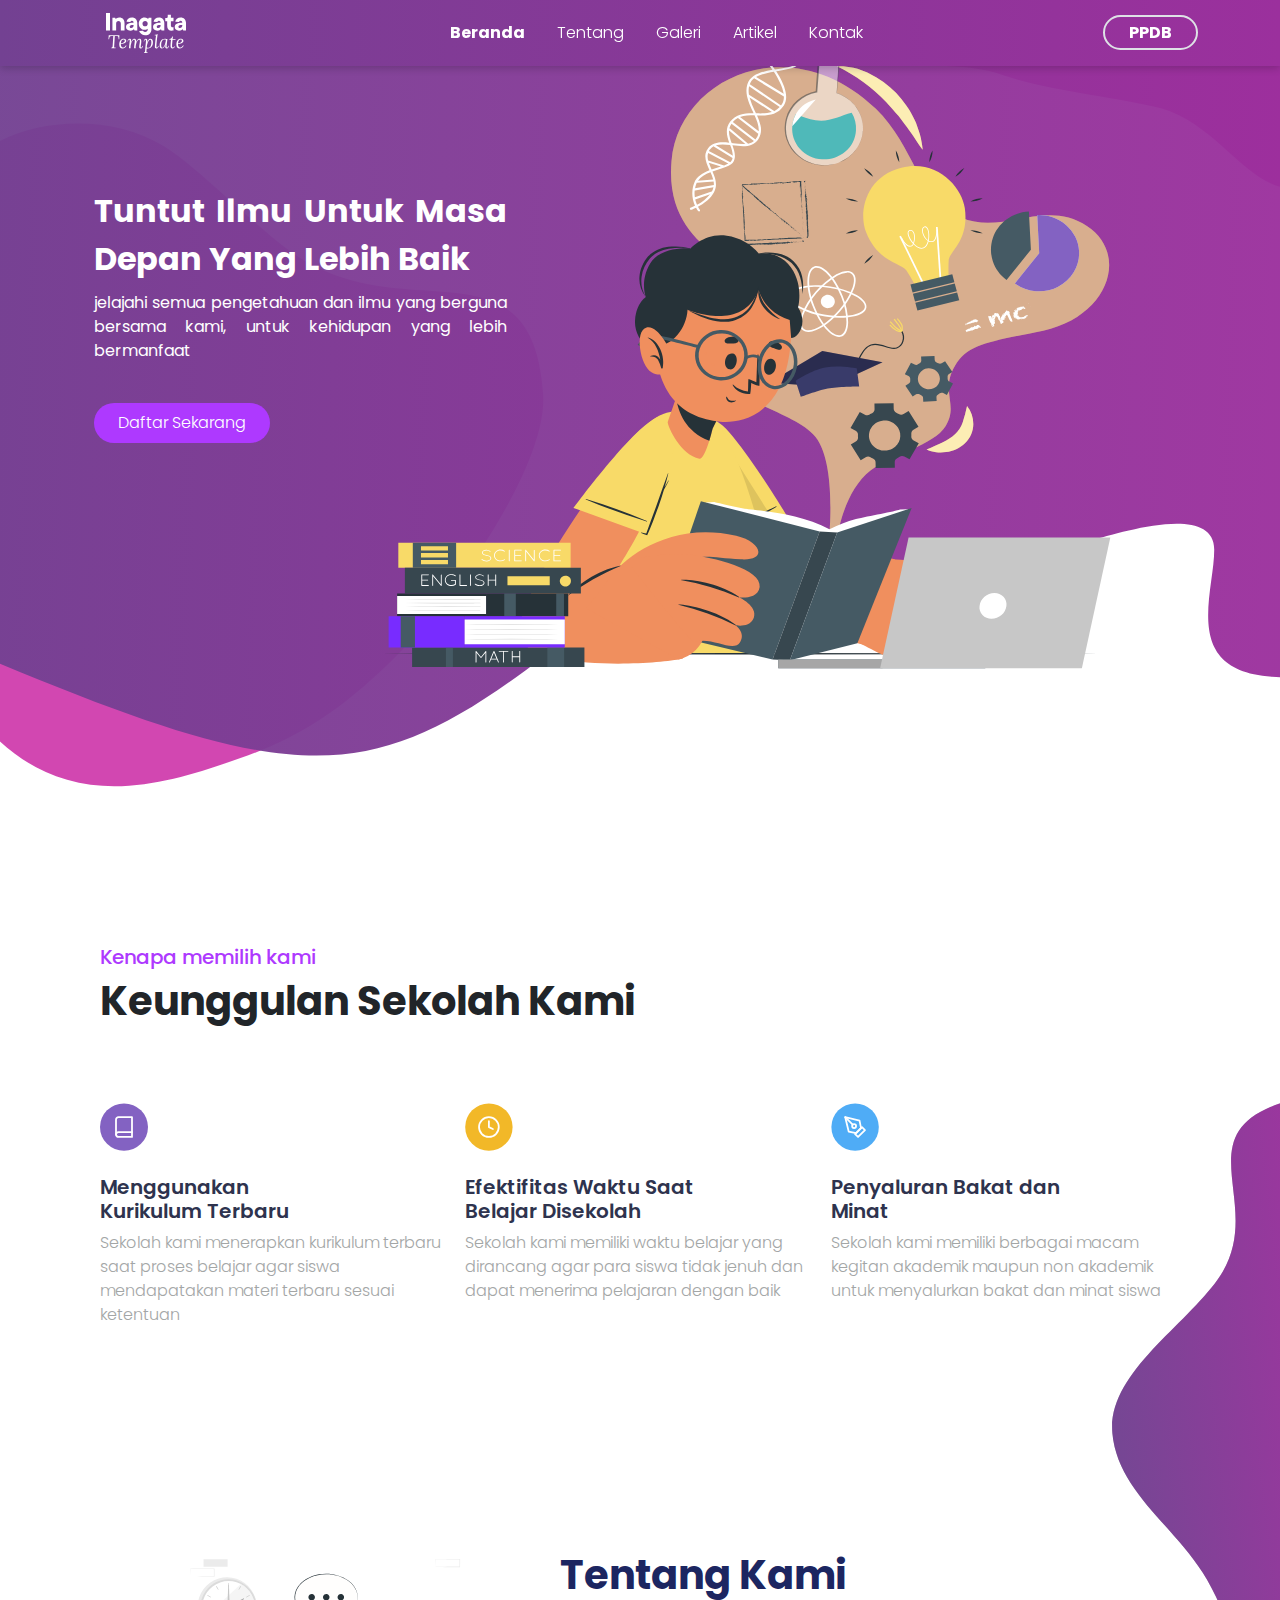
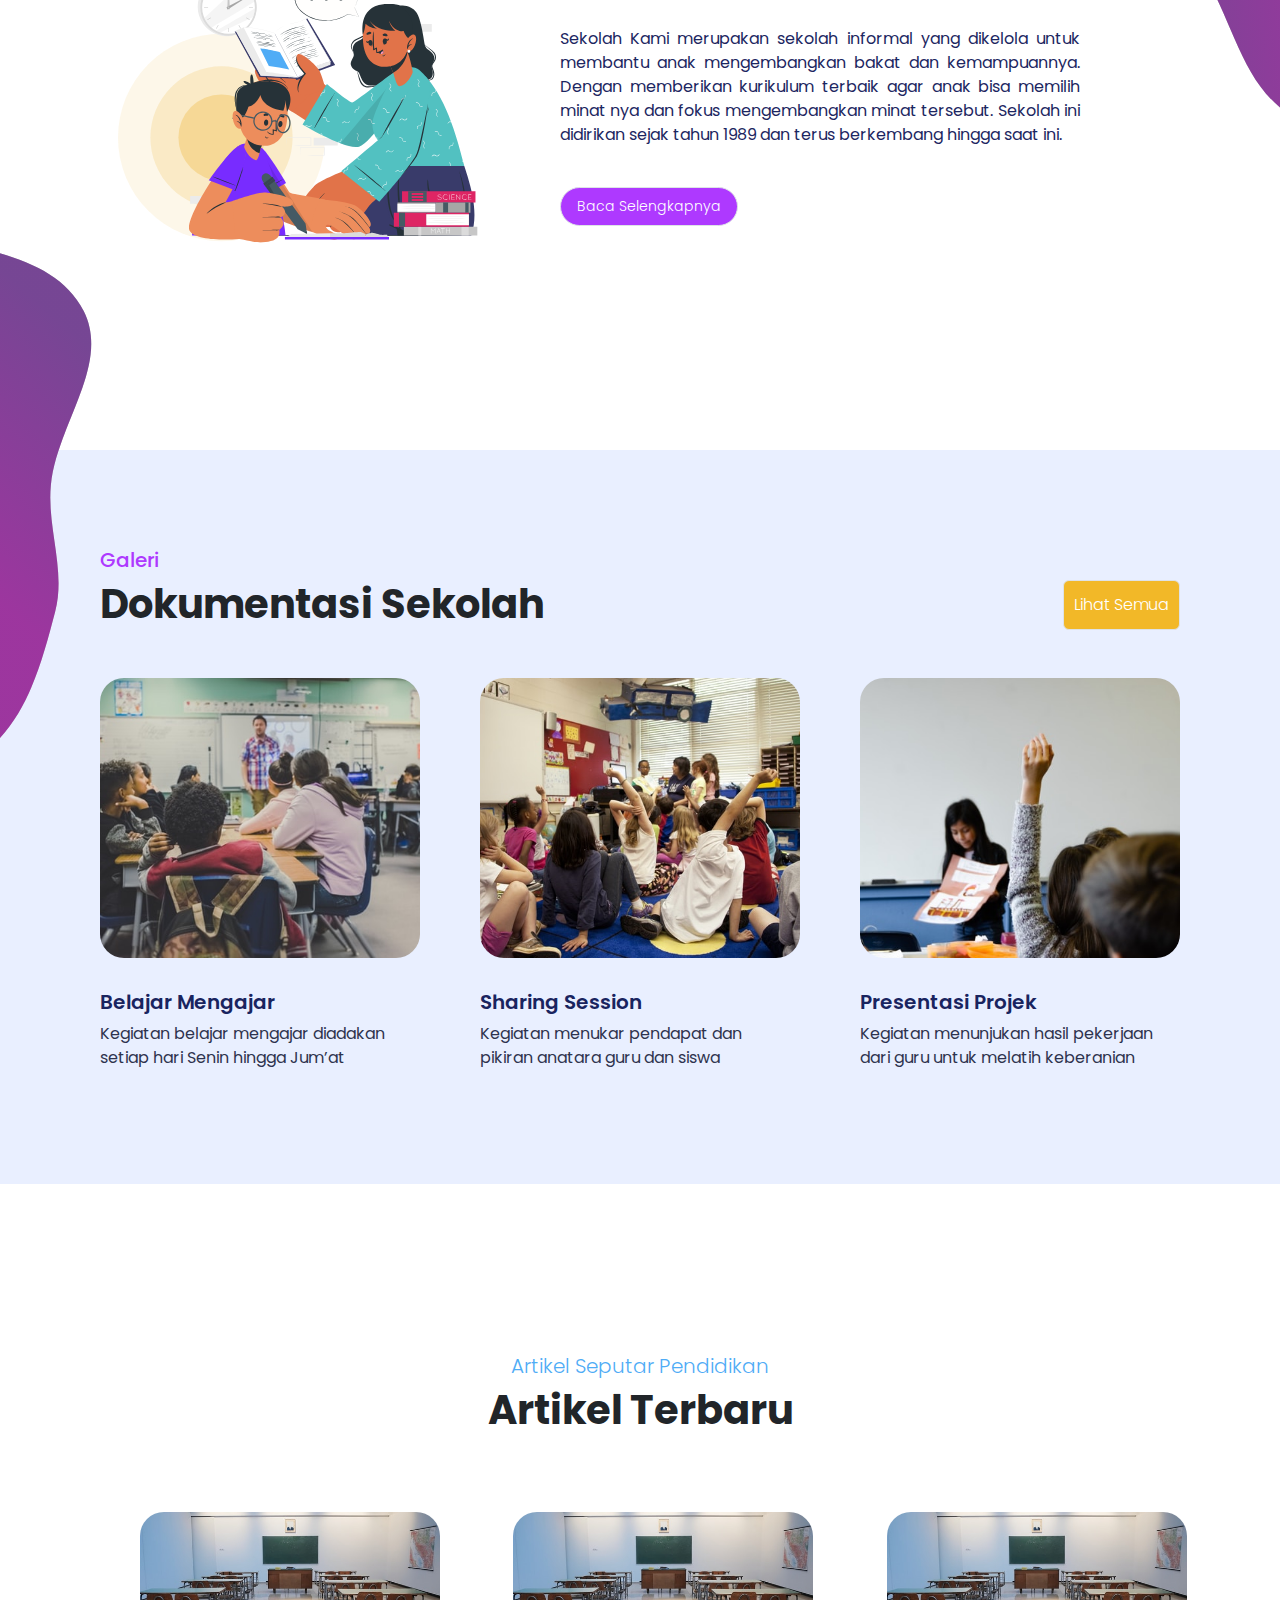
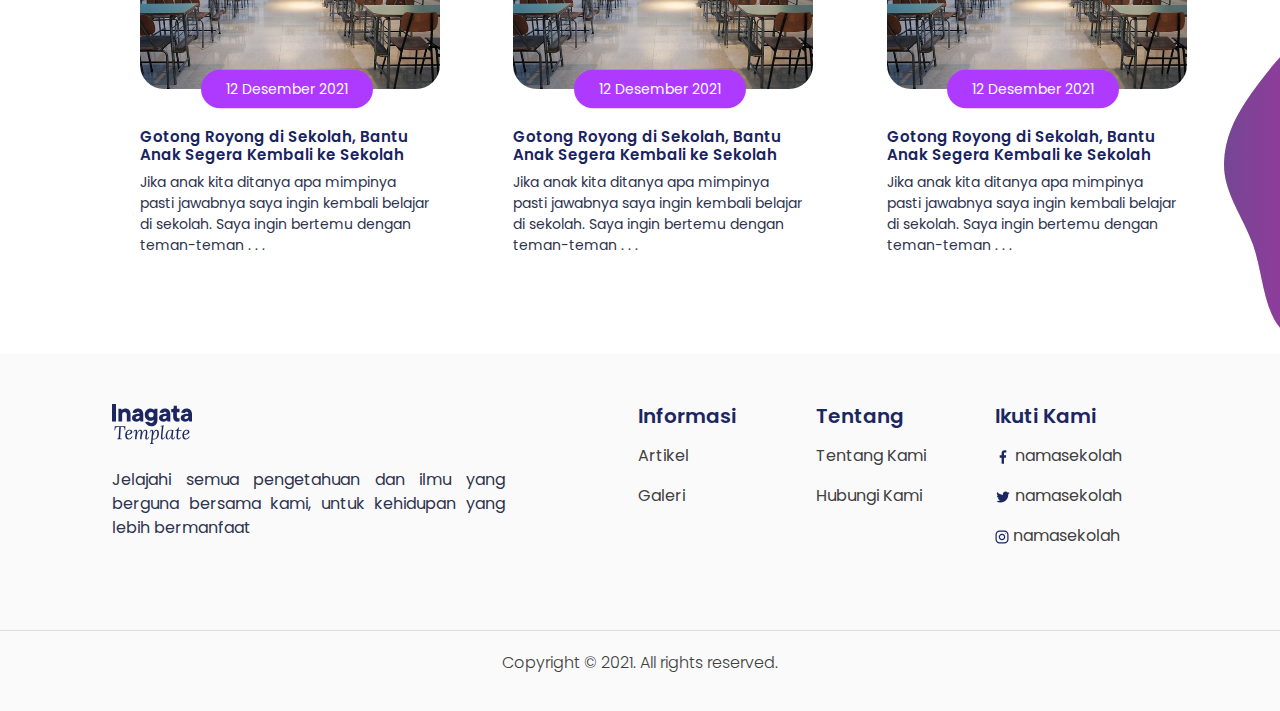
==== index.html @ 8526d326 "revisi navbar scroll" ====
<!DOCTYPE html>
<html lang="en">

<head>
  <meta charset="UTF-8" />
  <meta name="viewport" content="width=device-width, initial-scale=1.0" />
  <title>Beranda</title>
  <link href="https://cdn.jsdelivr.net/npm/bootstrap@5.3.3/dist/css/bootstrap.min.css" rel="stylesheet"
    integrity="sha384-QWTKZyjpPEjISv5WaRU9OFeRpok6YctnYmDr5pNlyT2bRjXh0JMhjY6hW+ALEwIH" crossorigin="anonymous" />
  <link rel="stylesheet" href="assets/css/style-1.css">
  <script src="https://cdn.jsdelivr.net/npm/bootstrap@5.3.3/dist/js/bootstrap.bundle.min.js"
    integrity="sha384-YvpcrYf0tY3lHB60NNkmXc5s9fDVZLESaAA55NDzOxhy9GkcIdslK1eN7N6jIeHz"
    crossorigin="anonymous"></script>
</head>

<body>
  <!-- navbar -->
  <nav class="navbar navbar-expand-lg navbar-dark nav-color position-fixed w-100">
    <div class="container">
      <a class="navbar-brand px-4" href="index.html">
        <img src="assets/logo/inagata.svg" alt="">
      </a>
      <button class="navbar-toggler shadow-none border-0" type="button" data-bs-toggle="offcanvas"
        data-bs-target="#offcanvasNavbar" aria-controls="offcanvasNavbar" aria-label="Toggle navigation">
        <span class="navbar-toggler-icon"></span>
      </button>
      <div class="sidebar offcanvas offcanvas-top" tabindex="-1" id="offcanvasNavbar"
        aria-labelledby="offcanvasNavbarLabel">
        <div class="offcanvas-header">
          <h5 class="offcanvas-title" id="offcanvasNavbarLabel"><img src="assets/logo/inagata.svg" alt="" width="100">
          </h5>
          <button type="button" class="btn-close btn-close-white" data-bs-dismiss="offcanvas"
            aria-label="Close"></button>
        </div>
        <div class="offcanvas-body text-dark">
          <ul class="navbar-nav justify-content-center flex-grow-1 pe-3">
            <li class="nav-item mx-2">
              <a class="nav-link active" aria-current="page" href="index.html">Beranda</a>
            </li>
            <li class="nav-item mx-2">
              <a class="nav-link" href="tentang.html">Tentang</a>
            </li>
            <li class="nav-item mx-2">
              <a class="nav-link" href="galeri.html">Galeri</a>
            </li>
            <li class="nav-item mx-2">
              <a class="nav-link" href="artikel.html">Artikel</a>
            </li>
            <li class="nav-item mx-2">
              <a class="nav-link" href="kontak.html">Kontak</a>
            </li>
          </ul>
          <div class="button py-2 ps-0">
            <a href="#" class="text-white text-decoration-none px-4 py-1 rounded-5 border border-2 fw-bold">PPDB</a>
          </div>
        </div>
      </div>
    </div>
  </nav>
  <!-- end of navbar -->

  <main>
    <!-- hero -->
    <section id="hero">
      <img src="assets/element/Vector-beranda.svg" alt="" class="wave2">
      <img src="assets/element/Vector-1.svg" alt="" class="wave1">
      <div class="container-fluid">
        <div class="container">
          <div class="row">
            <div class="title-hero col-md-6">
              <h1>Tuntut Ilmu Untuk Masa Depan Yang Lebih Baik</h1>
              <p>jelajahi semua pengetahuan dan ilmu yang berguna bersama kami, untuk kehidupan yang lebih bermanfaat
              </p>
              <button class="my-4 text-decoration-none py-2 px-4 rounded-5"><a href="#" class="text-white">Daftar
                  Sekarang</a></button>
            </div>
            <div class="img col-md-6">
              <img src="assets/element/beranda-1.svg" alt="">
            </div>
          </div>
        </div>
      </div>
    </section>
    <!-- end of hero -->

    <!-- keunggulan -->
    <section id="keunggulan">
      <h5>Kenapa memilih kami</h5>
      <h1>Keunggulan Sekolah Kami</h1>
      <div class="sec-keunggulan">
        <!-- card 1 -->
        <div class="card-detail">
          <div class="card-icon">
            <img src="assets/icon/book.svg" alt="">
          </div>
          <div class="card-script my-4">
            <h5>Menggunakan Kurikulum Terbaru</h5>
            <p>Sekolah kami menerapkan kurikulum terbaru saat proses belajar agar siswa mendapatakan materi terbaru
              sesuai ketentuan</p>
          </div>
        </div>

        <!-- card 2 -->
        <div class="card-detail">
          <div class="card-icon">
            <img src="assets/icon/time.svg" alt="">
          </div>
          <div class="card-script my-4">
            <h5>Efektifitas Waktu Saat Belajar Disekolah</h5>
            <p>Sekolah kami memiliki waktu belajar yang dirancang agar para siswa tidak jenuh dan dapat menerima
              pelajaran dengan baik </p>
          </div>
        </div>

        <!-- card 3 -->
        <div class="card-detail">
          <div class="card-icon">
            <img src="assets/icon/pen.svg" alt="">
          </div>
          <div class="card-script my-4">
            <h5>Penyaluran Bakat dan Minat</h5>
            <p>Sekolah kami memiliki berbagai macam kegitan akademik maupun non akademik untuk menyalurkan bakat dan
              minat siswa</p>
          </div>
        </div>
        <img class="wave3 position-absolute end-0 bottom-0" src="assets/element/Vector-4.svg" alt="" />
    </section>
    <!-- end of keunggulan -->

    <!-- hero 2 -->
    <section id="hero-2">
      <div class="hero-left">
        <img class="image-2 img1-2" src="assets/element/beranda-2.svg" alt="" />
      </div>
      <div class="hero-right">
        <h1 class="pre-title">Tentang Kami</h1>
        <p>
          Sekolah Kami merupakan sekolah informal yang dikelola untuk membantu anak mengembangkan bakat dan
          kemampuannya. Dengan memberikan kurikulum terbaik agar anak bisa memilih minat nya dan fokus mengembangkan
          minat tersebut. Sekolah ini didirikan sejak tahun 1989 dan terus berkembang hingga saat ini.
        </p>

        <button class="my-4 text-decoration-none rounded-5 border border-none"><a href="tentang.html"
            class="text-white">Baca Selengkapnya</a></button>
      </div>

    </section>
    <!-- end of hero 2 -->

    <!-- dokumentasi beranda -->
    <section id="doc-home">
      <img class="wave4 position-absolute start-0 top-0" src="assets/element/Vector-5.svg" alt="" />
      <h5>Galeri</h5>
      <div class="doc-sekolah">
        <div class="title-doc">
          <h1>Dokumentasi Sekolah</h1>
          <strong class="text-decoration-none rounded-2 border border-none"><a href="galeri.html"
              class="text-white">Lihat Semua</a></strong>
        </div>

        <div class="doc my-5">
          <div class="card">
            <img src="assets/image/beranda/belajar-mengajar.png" class="card-img-top" alt="...">
            <div class="card-body">
              <h5 class="card-title">Belajar Mengajar</h5>
              <p class="card-text">Kegiatan belajar mengajar diadakan setiap hari Senin hingga Jum’at</p>
            </div>
          </div>
          <div class="card">
            <img src="assets/image/beranda/sharing-session.png" class="card-img-top" alt="...">
            <div class="card-body">
              <h5 class="card-title">Sharing Session</h5>
              <p class="card-text">Kegiatan menukar pendapat dan pikiran anatara guru dan siswa</p>
            </div>
          </div>
          <div class="card">
            <img src="assets/image/beranda/presentasi-projek.png" class="card-img-top" alt="...">
            <div class="card-body">
              <h5 class="card-title">Presentasi Projek</h5>
              <p class="card-text">Kegiatan menunjukan hasil pekerjaan dari guru untuk melatih keberanian</p>
            </div>
          </div>
        </div>
      </div>
    </section>
    <!-- end of dokumentasi beranda -->

    <!-- artikel beranda -->
    <section id="article-home">
      <h5>Artikel Seputar Pendidikan</h5>
      <h1>Artikel Terbaru</h1>

      <div class="card-article my-5">
        <a href="readmore.html">
          <div class="card">
            <img src="assets/image/beranda/artikel-beranda.png" class="card-img-top" alt="...">
            <div class="card-body text-center">
              <a href="#" class="btn rounded-5 py-2 px-4 text-white">12 Desember 2021</a>
              <h5 class="card-title">Gotong Royong di Sekolah, Bantu Anak Segera Kembali ke Sekolah</h5>
              <p class="card-text">Jika anak kita ditanya apa mimpinya pasti jawabnya saya ingin kembali belajar di
                sekolah. Saya ingin bertemu dengan teman-teman . . .</p>
            </div>
          </div>
        </a>
        <a href="readmore.html">
          <div class="card">
            <img src="assets/image/beranda/artikel-beranda.png" class="card-img-top" alt="...">
            <div class="card-body text-center">
              <a href="#" class="btn rounded-5 py-2 px-4 text-white">12 Desember 2021</a>
              <h5 class="card-title">Gotong Royong di Sekolah, Bantu Anak Segera Kembali ke Sekolah</h5>
              <p class="card-text">Jika anak kita ditanya apa mimpinya pasti jawabnya saya ingin kembali belajar di
                sekolah. Saya ingin bertemu dengan teman-teman . . .</p>
            </div>
          </div>
        </a>
        <a href="readmore.html">
          <div class="card">
            <img src="assets/image/beranda/artikel-beranda.png" class="card-img-top" alt="...">
            <div class="card-body text-center">
              <a href="#" class="btn rounded-5 py-2 px-4 text-white">12 Desember 2021</a>
              <h5 class="card-title">Gotong Royong di Sekolah, Bantu Anak Segera Kembali ke Sekolah</h5>
              <p class="card-text">Jika anak kita ditanya apa mimpinya pasti jawabnya saya ingin kembali belajar di
                sekolah. Saya ingin bertemu dengan teman-teman . . .</p>
            </div>
          </div>
        </a>
      </div>
      <img class="wave5 position-absolute end-0 bottom-0" src="assets/element/Vector-6.svg" alt="" />
    </section>
    <!-- end of artikel beranda -->
  </main>

  <!-- footer -->
  <footer>
    <div class="container">
      <div class="sec aboutus">
        <a href="index.html">
          <img src="assets/logo/inagata-2.svg" alt="logo inagata" width="80" />
        </a>
        <p>
          Jelajahi semua pengetahuan dan ilmu yang berguna bersama kami, untuk
          kehidupan yang lebih bermanfaat
        </p>
      </div>
      <div class="sec info">
        <h5>Informasi</h5>
        <ul class="ps-0">
          <li>
            <a href="artikel.html">Artikel</a>
          </li>
          <li>
            <a href="galeri.html">Galeri</a>
          </li>
        </ul>
      </div>
      <div class="sec tentang">
        <h5>Tentang</h5>
        <ul class="ps-0">
          <li>
            <a href="tentang.html">Tentang Kami</a>
          </li>
          <li>
            <a href="kontak.html">Hubungi Kami</a>
          </li>
        </ul>
      </div>
      <div class="sec follow">
        <h5>Ikuti Kami</h5>
        <ul class="ps-0">
          <li>
            <a href="">
              <img src="assets/icon/facebook.svg" alt="logo facebook">
              namasekolah
            </a>
          </li>
          <li>
            <a href="">
              <img src="assets/icon/twitter.svg" alt="logo twitter">
              namasekolah
            </a>
          </li>
          <li>
            <a href="">
              <img src="assets/icon/instagram.svg" alt="logo instagram">
              namasekolah
            </a>
          </li>
        </ul>
      </div>
    </div>
  </footer>
  <div class="copyright">
    <p>Copyright &#169; 2021. All rights reserved.</p>
  </div>
  <!-- end of footer -->

  <script src="/assets/js/script-2.js"></script>
</body>

</html>
---- assets/css/style-1.css ----
@import url("https://fonts.googleapis.com/css2?family=Poppins:ital,wght@0,100;0,200;0,300;0,400;0,500;0,600;0,700;0,800;0,900;1,100;1,200;1,300;1,400;1,500;1,600;1,700;1,800;1,900&display=swap");

* {
  font-family: "Poppins", sans-serif;
  font-weight: 300;
  font-style: normal;
  margin: 0;
  padding: 0;
  box-sizing: border-box;

}
a {
  text-decoration: none;
}

body {
  height: 100vh;
  width: 100%;
}

/* navbar */
.navbar {
  z-index: 4;
}

.navbar.nav-color {
  background: linear-gradient(to right, #734192, #9B309D);
  box-shadow: 0 2px 8px rgba(0, 0, 0, .2);
}

.navbar.bg-transparent {
  transition: all ease-out 0.01s;
}

.navbar .nav-item .nav-link {
  color: white;
}

.navbar .button {
  font-weight: bold;
}

.navbar ul li a:hover {
  font-weight: bold;
}

.navbar .nav-link.active {
  font-weight: bold;
}

@media (max-width: 991px) {
  .sidebar {
    background: linear-gradient(to right, #734192, #9B309D);
  }
}

/* hero */
#hero .container{
  height: 654.54px;
  display: flex;
}

#hero .row {
  align-items: center;
  z-index: 3;
  /* position: absolute; */
  margin: 0;
}

#hero .title-hero {
  color: white;

}

#hero .title-hero h1 {
  font-weight: bold;
  line-height: 3rem;
  font-size: 32px;
  text-align: justify;
  padding-right: 20px;
}

#hero .title-hero p {
  font-weight: 400;
  text-align: justify;
  padding-right: 20px;
}
#hero .title-hero button {
  background-color: #AE39FF;
  border: none;
}

#hero .row .img img{
  width: 800px;
  z-index: 3;
  transform: translateX(-30%) translateY(-50%);
  position: absolute;

}

/* hero tentang */

#hero-tentang .container{
  height: 854.54px;
  display: flex;
}

#hero-tentang .row {
  align-items: center;
  z-index: 3;
}

#hero-tentang .title-hero {
  color: white;
  transform: translateY(-80%);
  padding-left: 1rem;
}

#hero-tentang .title-hero h1 {
  font-weight: bold;
  font-size: 36px;
}

#hero-tentang .title-hero p {
  font-weight: 400;
}

#hero-tentang .row .img img{
  width: 760px;
  z-index: 3;
  transform: translateY(-3%) ;
}

/* wave */
.wave1 {
  z-index: 1;
  position: absolute;
  width: 100%;
  
}
.wave2 {
  z-index: 0;
  position: absolute;
  width: 100%;
}
.wave3 {
  transform: translateY(45%);
}

.wave4 {
  transform: translateY(-40%);
}

.wave7 {
  z-index: 0;
  position: absolute;
  width: 100%;
}

/* keunggulan */
#keunggulan {
  margin-top: 15rem;
  padding: 50px 100px;
  position: relative;
}

#keunggulan h1 {
  padding-bottom: 20px;
  font-weight: 700;
}

#keunggulan h5 {
  color: #AE39FF;
}

#keunggulan .card-script h5 {
  color: #2E334E;
  padding-right: 7rem;
  font-weight: 600;
}

#keunggulan .card-script p {
  color: #A3A6A6;
}

.card-icon img {
  width: 3rem;
}

.sec-keunggulan {
  display: grid;
  grid-template-columns: repeat(auto-fit, minmax(90px, 1fr));
  grid-gap: 16px;
  padding: 50px 0px;
}

/* hero-2 */
#hero-2 {
  height: 100%;
  padding: 0px 100px;
  margin-bottom: 100px;
  display: grid;
  grid-template-columns: 1fr 2fr;
  align-items: center;
  position: relative;
}

#hero-2 .hero-right {
  padding: 100px;
}

.hero-right h1 {
  padding-bottom: 20px;
  font-weight: 700;
  color: #1C2661;
}

.hero-right p {
  color: #1C2661;
  font-weight: 400;
  text-align: justify;
}

.hero-right button {
  margin-top: 2rem;
  background-color: #AE39FF;
  margin: 0;
  padding: 8px 1rem;
  font-size: 14px;
  font-weight: 400;
}

.hero-left {
  position: relative;
  justify-content: center;
}

.hero-left img{
  width: 95%;
}

.image-2 {
  position: absolute;
  display: flex;
  justify-content: center;
}
.hero-left .img1-2{
  width: 100%;
  z-index: 1;
  bottom: 0;
  left: 5%;
  transform: translateY(50%);
}

/* doc-home */
#doc-home {
  padding: 50px 100px;
  position: relative;
  background-color: #E9EFFF;
}

#doc-home h5 {
  color: #AE39FF;
  padding-top: 3rem;
}

.title-doc {
  display: flex;
  justify-content: space-between;
}

.title-doc h1 {
  margin: 0;
  font-weight: 700;
}

.title-doc strong{
  background-color: #F2B828;
  align-items: center;
  padding: 12px 10px;
}

.doc {
  display: flex;
  justify-content: space-between;
  gap: 40px;
}

.doc .card {
  width: 320px;
  background: transparent;
  border: none;
}

#doc-home .card h5 {
  color: #19245F;
  font-weight: 600;
  padding-top: 1rem;
}
#doc-home .card p {
  color: #2E334E;
  font-weight: 400;
}

.doc .card-body {
  margin: 0;
  padding-left: 0;
}

.doc img{
  width: 320px;
  height: 280px;
  object-fit: cover;
  border-radius: 24px;
}

/* article-home */
#article-home {
  margin-top: 120px;
  padding: 50px 100px;
  position: relative;
}

#article-home h1,#article-home h5 {
  text-align: center;
}

#article-home h1 {
  padding-bottom: 30px;
  font-weight: bold;
}

#article-home h5 {
  color: #4FACF6;
  font-weight: 300
  ;
}

.card-article {
  display: flex;
  justify-content: space-between;
  gap: 40px;
}

.card-article .card {
  width: 300px;
  background: transparent;
  border: none;
}

#article-home .card h5 {
  color: #19245F;
  font-weight: 600;
  padding-top: 0;
  text-align: start;
  font-size: 15px;
}

#article-home .card p {
  color: #2E334E;
  font-weight: 400;
  text-align: start;
  font-size: 14px;
}

.card-article .card-body {
  margin: 0;
  padding: 0;
}

.card-article .card-body a.btn {
  background-color: #AE39FF;
  transform: translateY(-50%);
  font-size: 14px;
}

.card-article img{
  width: 300px;
  height: 177px;
  object-fit: cover;
  border-radius: 24px;
}

/* Tentang: Profil */
#profile {
  padding: 50px 100px;
  position: relative;
}

#profile h1 {
  padding-bottom: 8px;
  font-weight: 700;
  color: #19245F;
}

#profile h5 {
  color: #4FACF6;
  font-weight: 400;
}

#profile p{
  font-weight: 400;
  color: #3A3B41;
}

/* tentang: keunggulan */
#keunggulan-tentang {
  padding: 50px 100px;
  position: relative;
  margin: 50px 0px;
}

#keunggulan-tentang h1 {
  padding-bottom: 30px;
  font-weight: 700;
  text-align: center;
}

#keunggulan-tentang h5 {
  color: #AE39FF;
  text-align: center;
  font-weight: 500;
}

#keunggulan-tentang .card-script h5 {
  color: #2E334E;
  padding-right: 7rem;
  font-weight: 600;
  text-align: start;
}

#keunggulan-tentang .card-script p {
  color: #A3A6A6;
}

/* tentang: civitas */
#civitas {
  padding: 50px 100px;
  position: relative;
  background-color: #E9EFFF;
}

#civitas h5 {
  color: #AE39FF;
  padding-top: 3rem;
}

.title-civitas {
  display: flex;
  justify-content: space-between;
}

.title-civitas h1 {
  margin: 0;
  font-weight: 700;
  color: #19245F;
}

.title-civitas strong{
  background-color: #F2B828;
  align-items: center;
  padding: 12px 10px;
}

.card-guru {
  display: flex;
  justify-content: space-between;
  gap: 40px;
}

.card-guru .card {
  width: 234px;
  background: transparent;
  border: none;
}

#civitas .card h5 {
  color: #19245F;
  font-weight: 600;
  padding-top: 0;
  font-size: 24px;
}
#civitas .card p {
  color: #2E334E;
  font-weight: 400;
  font-size: 12px;
}

.card-guru .card-body {
  margin: 0;
  padding-left: 0;
}

.card-guru img{
  width: 234x;
  height: 300px;
  object-fit: cover;
  border-radius: 24px;
}

/* video profil */
#video-profil {
  padding: 50px 100px;
}

.container-video {
  display: flex;
  flex-direction: column;
  align-items: center;
}

.title-video {
  padding: 25px 100px;
}

.title-video h1{
  color: #19245F;
  text-align: center;
  font-weight: 700;
}

.title-video h5{
  color: #4FACF6;
  text-align: center;
  font-weight: 400;
}

video {
  padding: 0px 100px;
  width: 110%;
  border-radius: 24px;
}
/* footer */
footer {
  position: relative;
  width: 100%;
  height: auto;
  padding: 50px 100px;
  background-color: #fafafa;
}

footer .container {
  width: 100%;
  display: grid;
  grid-template-columns: 3fr 1fr 1fr 1fr;
  grid-gap: 5px;
}

footer .container .sec h5 {
  position: relative;
  color: #1c2661;
  font-weight: 600;
  margin-bottom: 1rem;
}

footer .container .sec p {
  color: #2e334e;
  margin-top: 24px;
  font-size: 16px;
  font-weight: 400;
  margin-right: 8rem;
  text-align: justify;
}

footer .container .sec li {
  list-style: none;
  padding-bottom: 1rem;
}

footer .container .sec li a {
  color: #404040;
  margin-top: 1rem;
  font-size: 16px;
  font-weight: 400;
}

.copyright {
  width: 100%;
  padding: 20px 100px;
  text-align: center;
  color: #404040;
  border-top: 1px solid #dddddd;
  background-color: #fafafa;
}
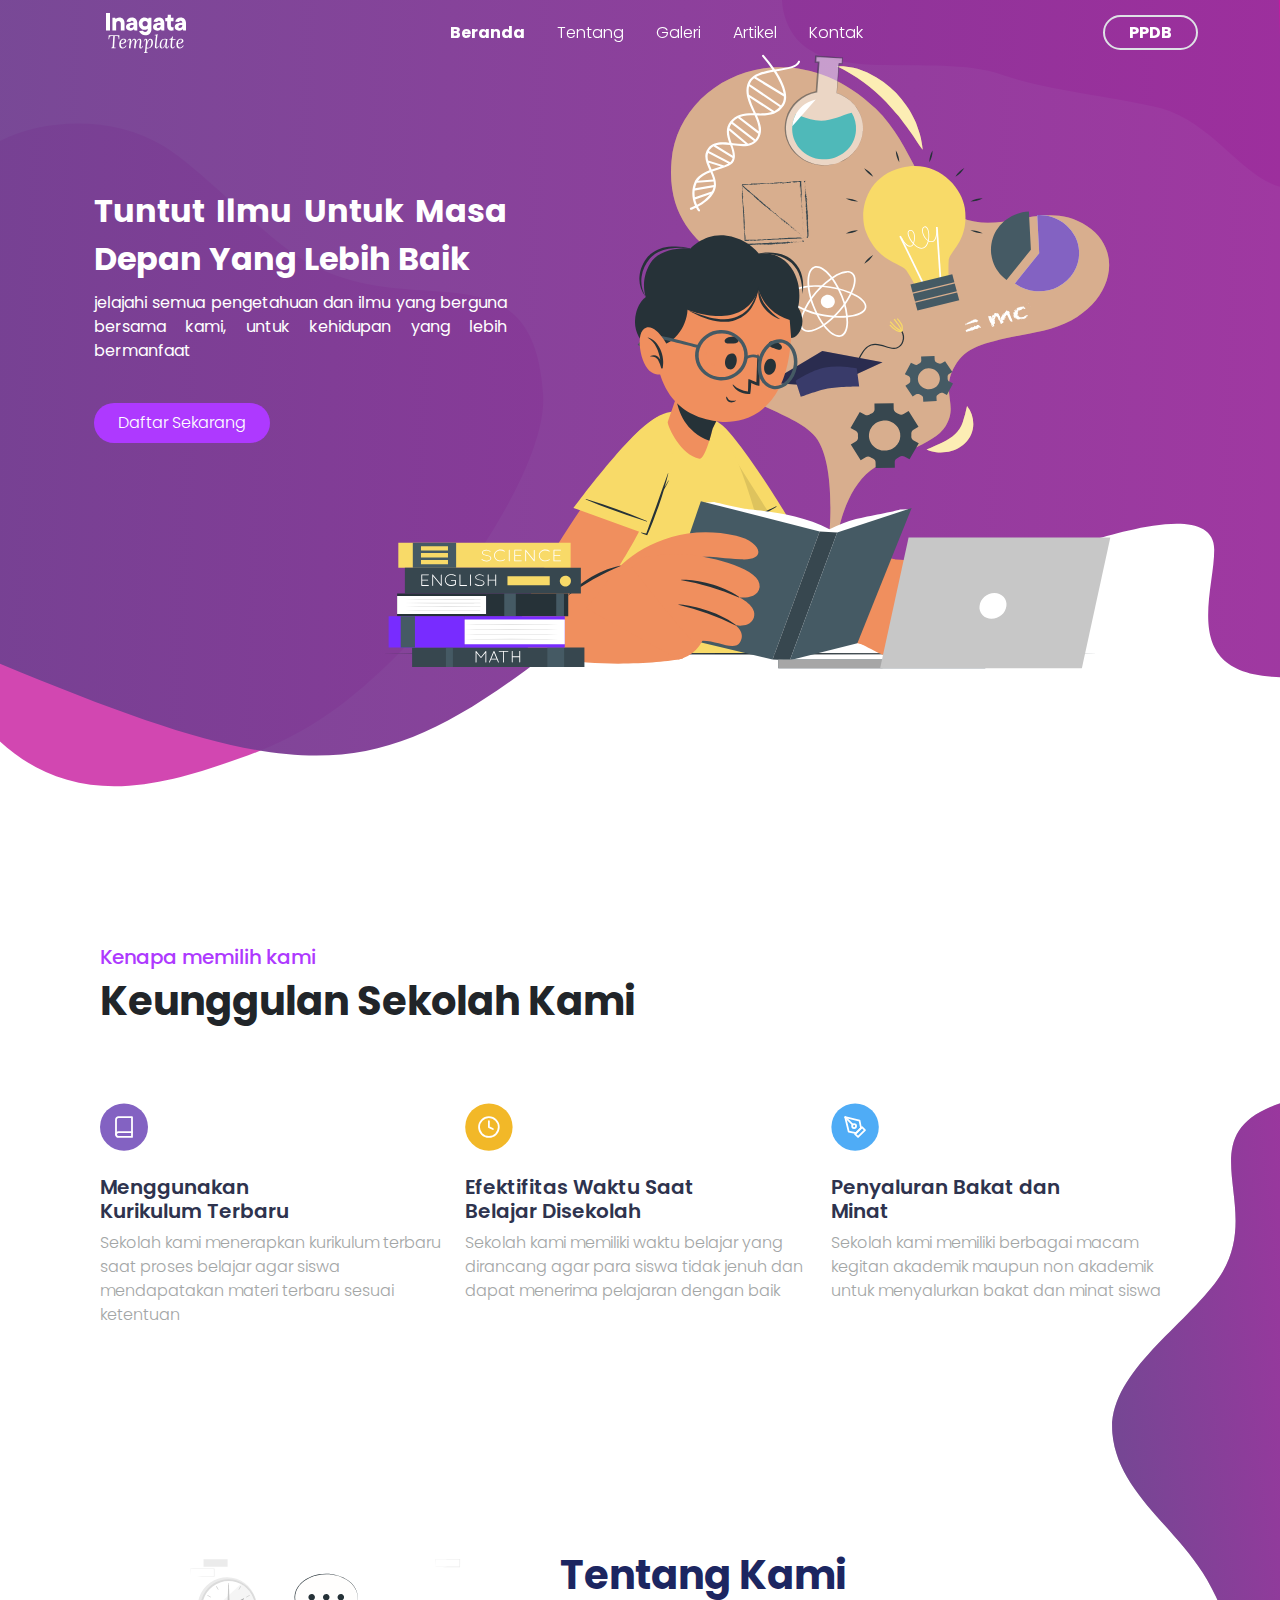
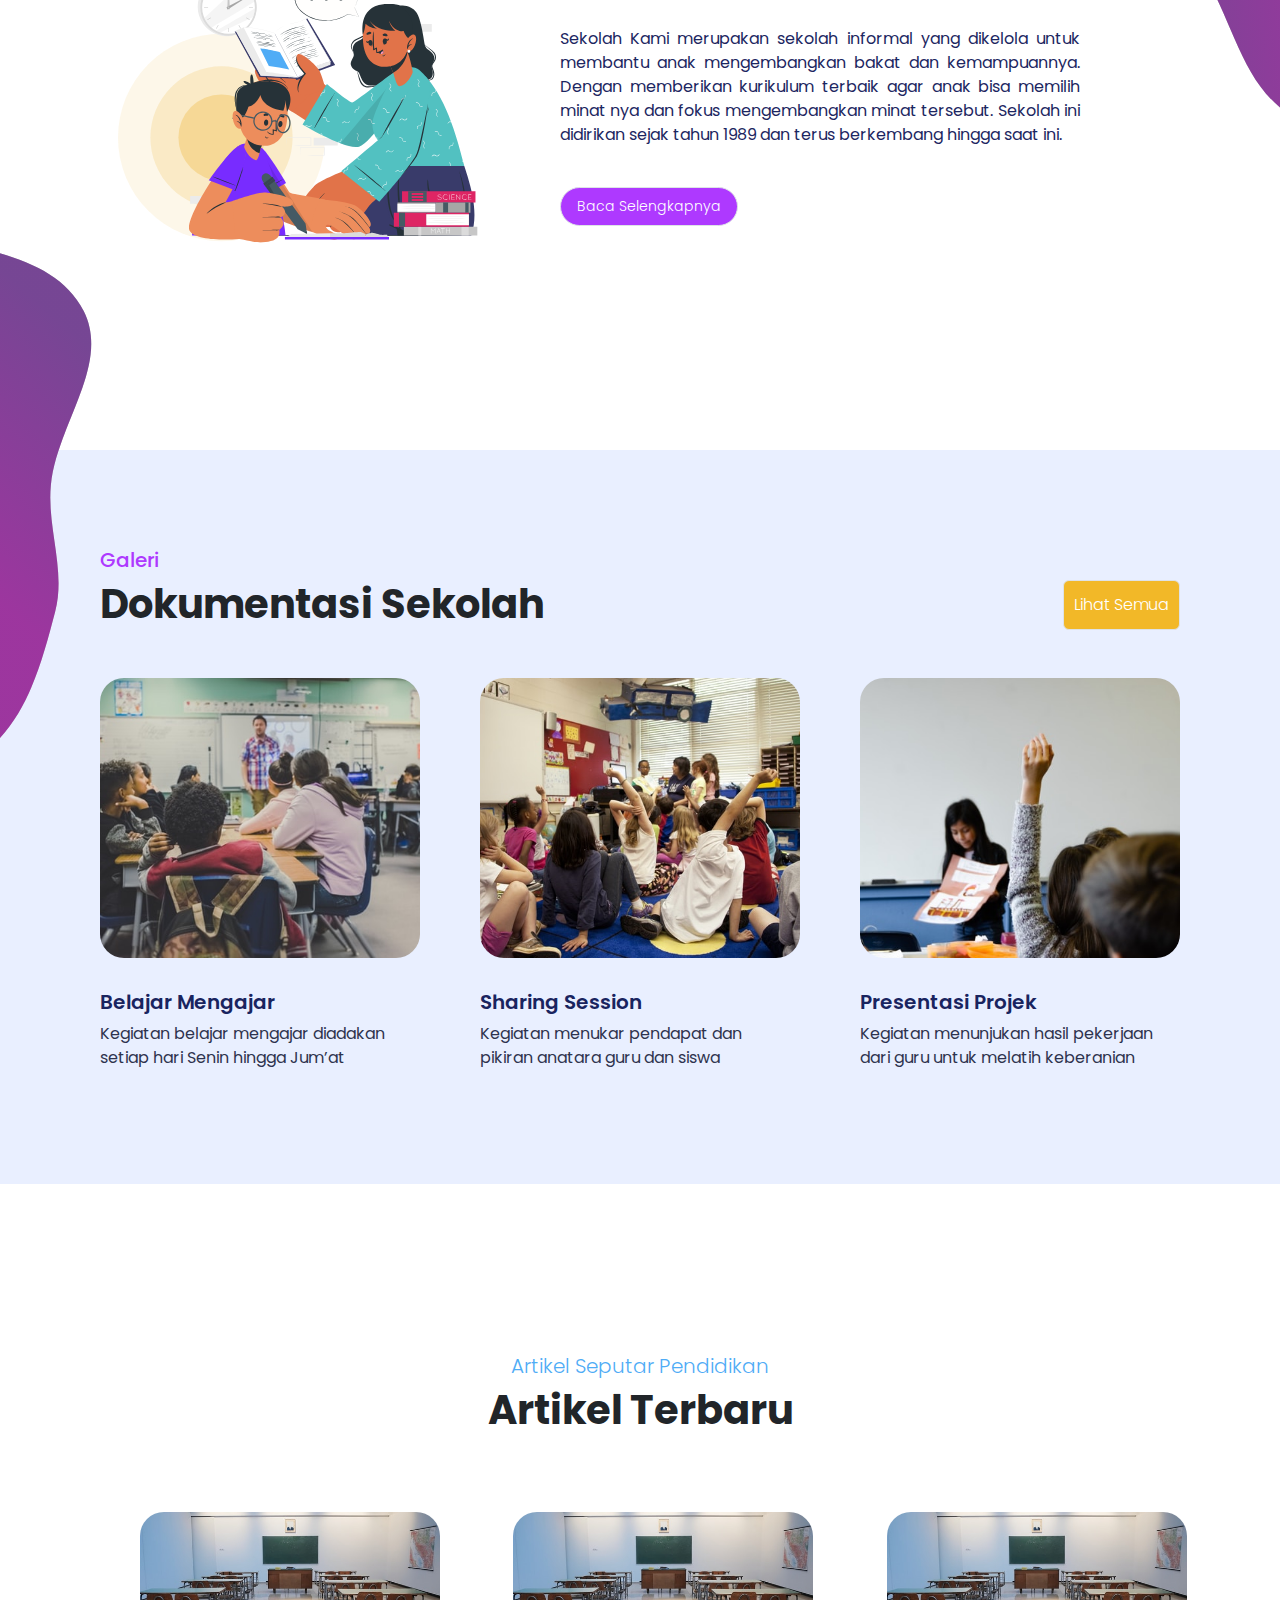
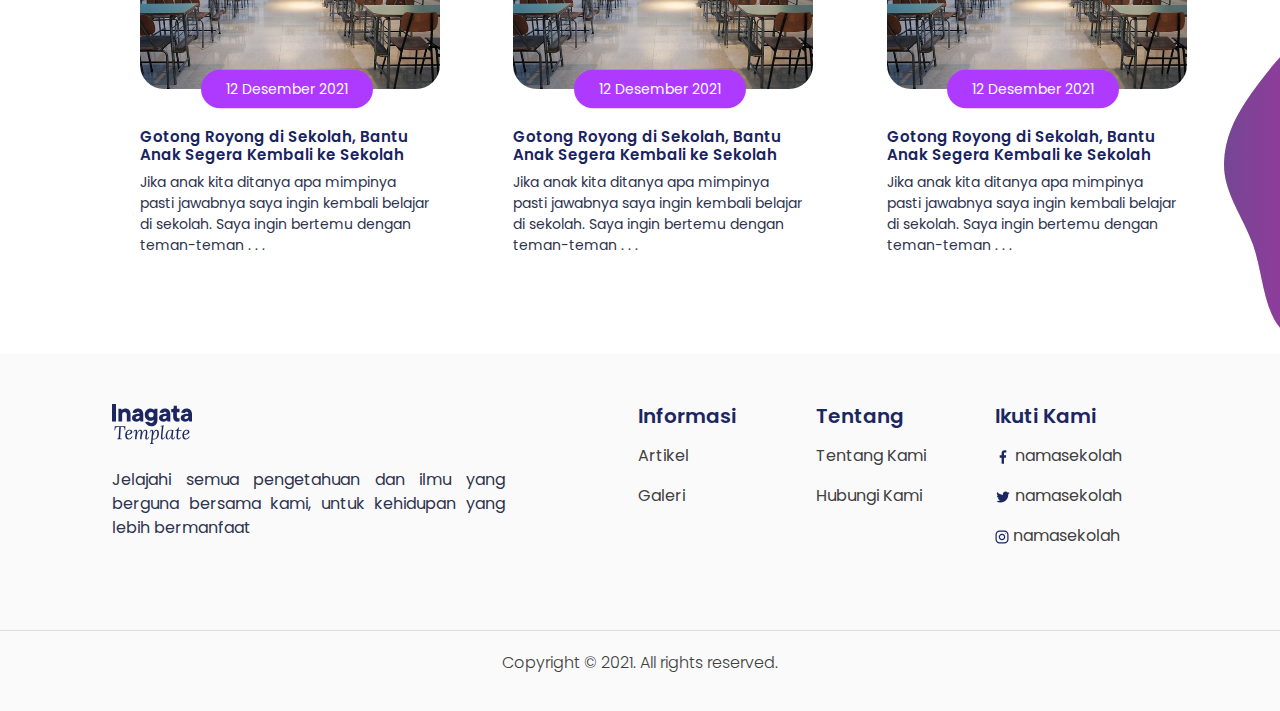
==== commit 811563be: "revisi navbar" ====
--- a/index.html
+++ b/index.html
@@ -15,7 +15,7 @@
 
 <body>
   <!-- navbar -->
-  <nav class="navbar navbar-expand-lg navbar-dark nav-color position-fixed w-100">
+  <nav class="navbar navbar-expand-lg navbar-dark bg-transparent position-fixed w-100">
     <div class="container">
       <a class="navbar-brand px-4" href="index.html">
         <img src="assets/logo/inagata.svg" alt="">
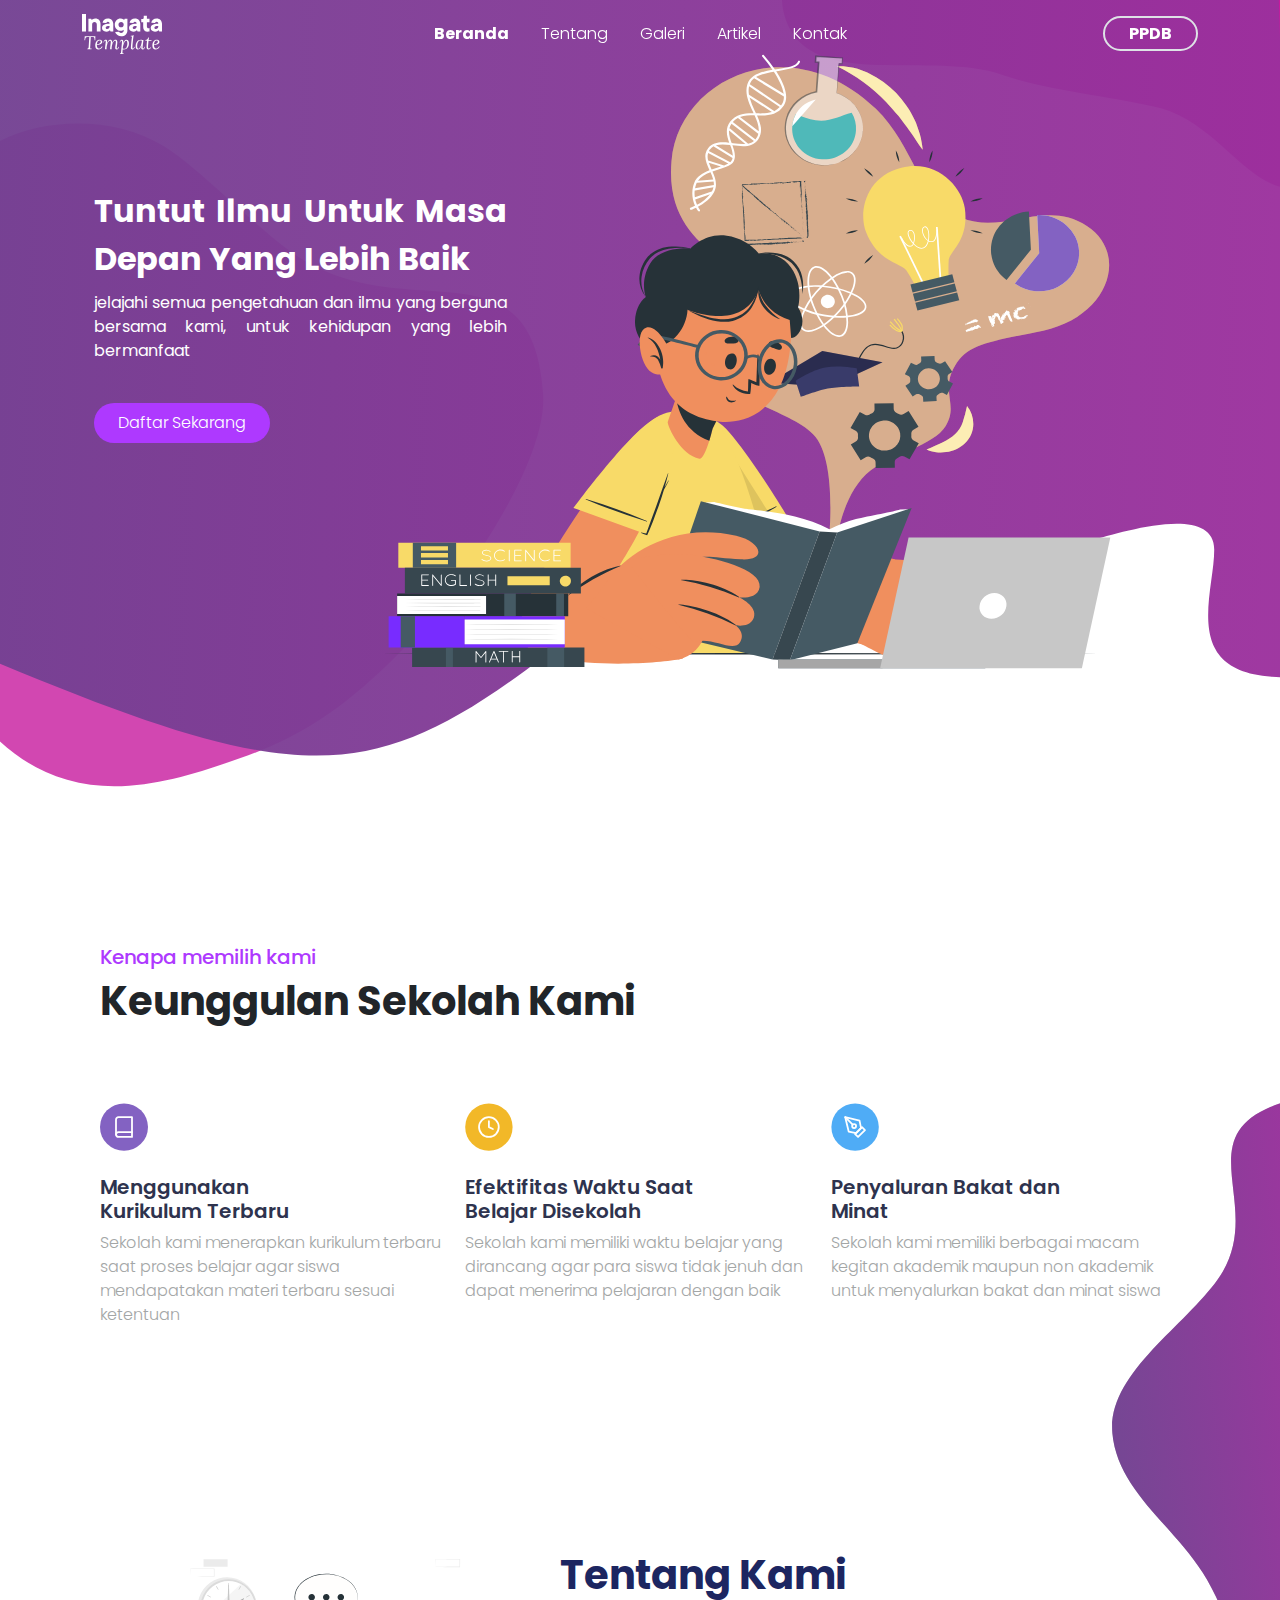
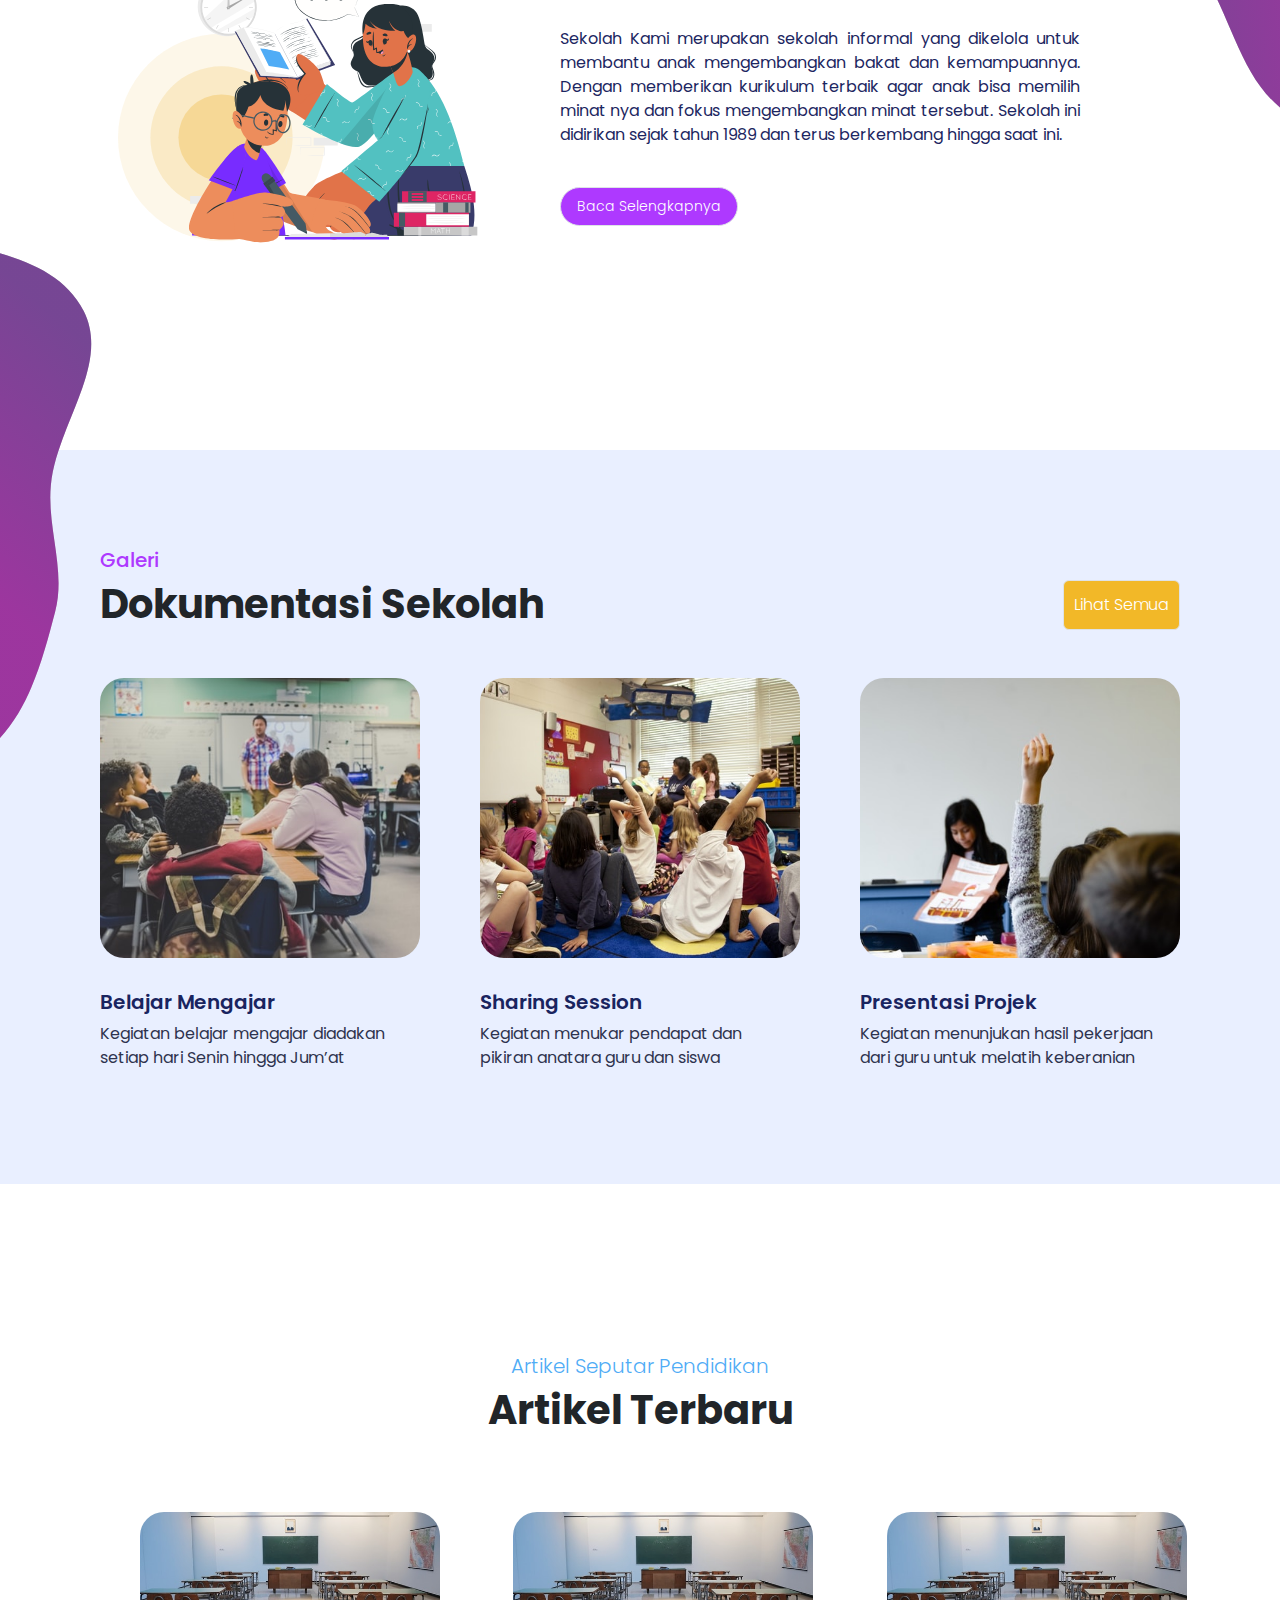
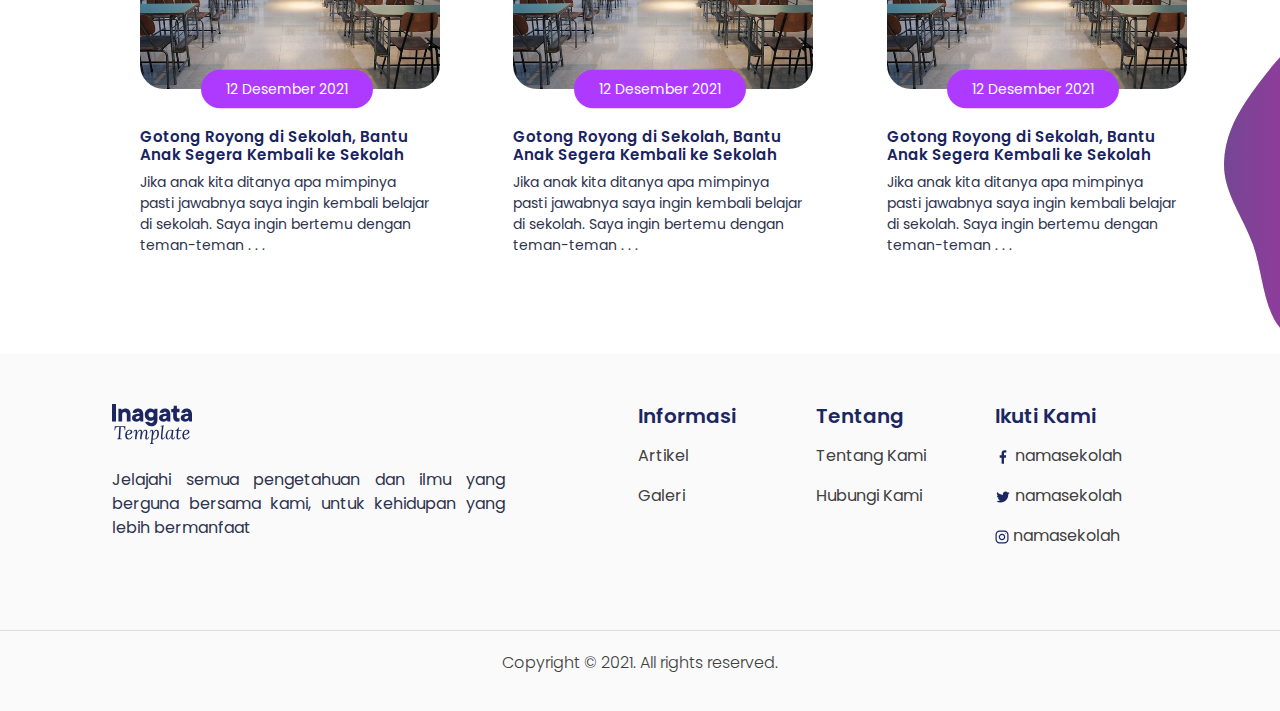
==== commit 314d1cbd: "revisi navbar scroll" ====
--- a/index.html
+++ b/index.html
@@ -17,42 +17,33 @@
   <!-- navbar -->
   <nav class="navbar navbar-expand-lg navbar-dark bg-transparent position-fixed w-100">
     <div class="container">
-      <a class="navbar-brand px-4" href="index.html">
-        <img src="assets/logo/inagata.svg" alt="">
+      <a class="navbar-brand" href="index.html">
+        <img src="assets/logo/inagata.svg" alt="Logo" width="80" height="40" class="d-inline-block align-text-top">
       </a>
-      <button class="navbar-toggler shadow-none border-0" type="button" data-bs-toggle="offcanvas"
-        data-bs-target="#offcanvasNavbar" aria-controls="offcanvasNavbar" aria-label="Toggle navigation">
+      <button class="navbar-toggler shadow-none border-0" type="button" data-bs-toggle="collapse"
+        data-bs-target="#navbarNav" aria-controls="navbarNav" aria-expanded="false" aria-label="Toggle navigation">
         <span class="navbar-toggler-icon"></span>
       </button>
-      <div class="sidebar offcanvas offcanvas-top" tabindex="-1" id="offcanvasNavbar"
-        aria-labelledby="offcanvasNavbarLabel">
-        <div class="offcanvas-header">
-          <h5 class="offcanvas-title" id="offcanvasNavbarLabel"><img src="assets/logo/inagata.svg" alt="" width="100">
-          </h5>
-          <button type="button" class="btn-close btn-close-white" data-bs-dismiss="offcanvas"
-            aria-label="Close"></button>
-        </div>
-        <div class="offcanvas-body text-dark">
-          <ul class="navbar-nav justify-content-center flex-grow-1 pe-3">
-            <li class="nav-item mx-2">
-              <a class="nav-link active" aria-current="page" href="index.html">Beranda</a>
-            </li>
-            <li class="nav-item mx-2">
-              <a class="nav-link" href="tentang.html">Tentang</a>
-            </li>
-            <li class="nav-item mx-2">
-              <a class="nav-link" href="galeri.html">Galeri</a>
-            </li>
-            <li class="nav-item mx-2">
-              <a class="nav-link" href="artikel.html">Artikel</a>
-            </li>
-            <li class="nav-item mx-2">
-              <a class="nav-link" href="kontak.html">Kontak</a>
-            </li>
-          </ul>
-          <div class="button py-2 ps-0">
-            <a href="#" class="text-white text-decoration-none px-4 py-1 rounded-5 border border-2 fw-bold">PPDB</a>
-          </div>
+      <div class="sidebar collapse navbar-collapse" id="navbarNav">
+        <ul class="navbar-nav mx-auto">
+          <li class="nav-item mx-2">
+            <a class="nav-link active" aria-current="page" href="index.html">Beranda</a>
+          </li>
+          <li class="nav-item mx-2">
+            <a class="nav-link" href="tentang.html">Tentang</a>
+          </li>
+          <li class="nav-item mx-2">
+            <a class="nav-link" href="galeri.html">Galeri</a>
+          </li>
+          <li class="nav-item mx-2">
+            <a class="nav-link" href="artikel.html">Artikel</a>
+          </li>
+          <li class="nav-item mx-2">
+            <a class="nav-link" href="kontak.html">Kontak</a>
+          </li>
+        </ul>
+        <div class="button py-2 ps-0">
+          <a href="#" class="text-white text-decoration-none px-4 py-1 rounded-5 border border-2 fw-bold">PPDB</a>
         </div>
       </div>
     </div>
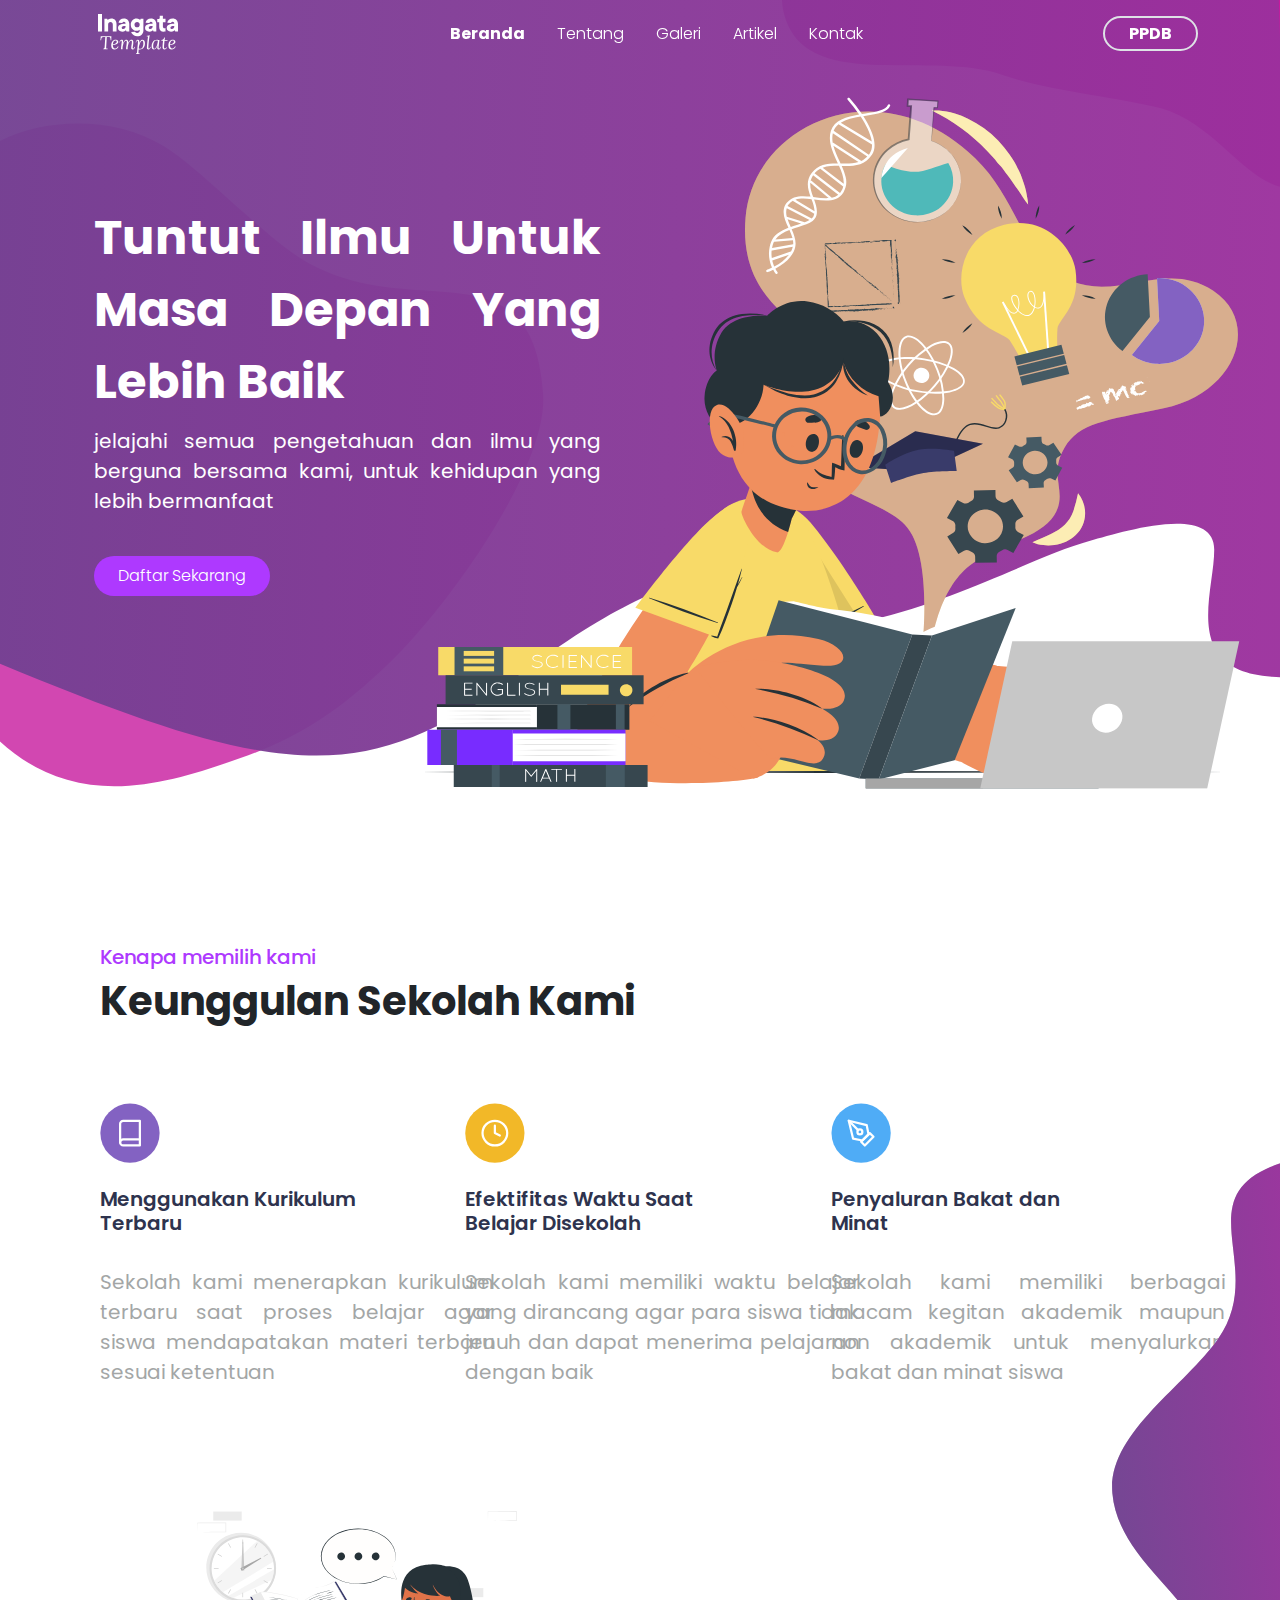
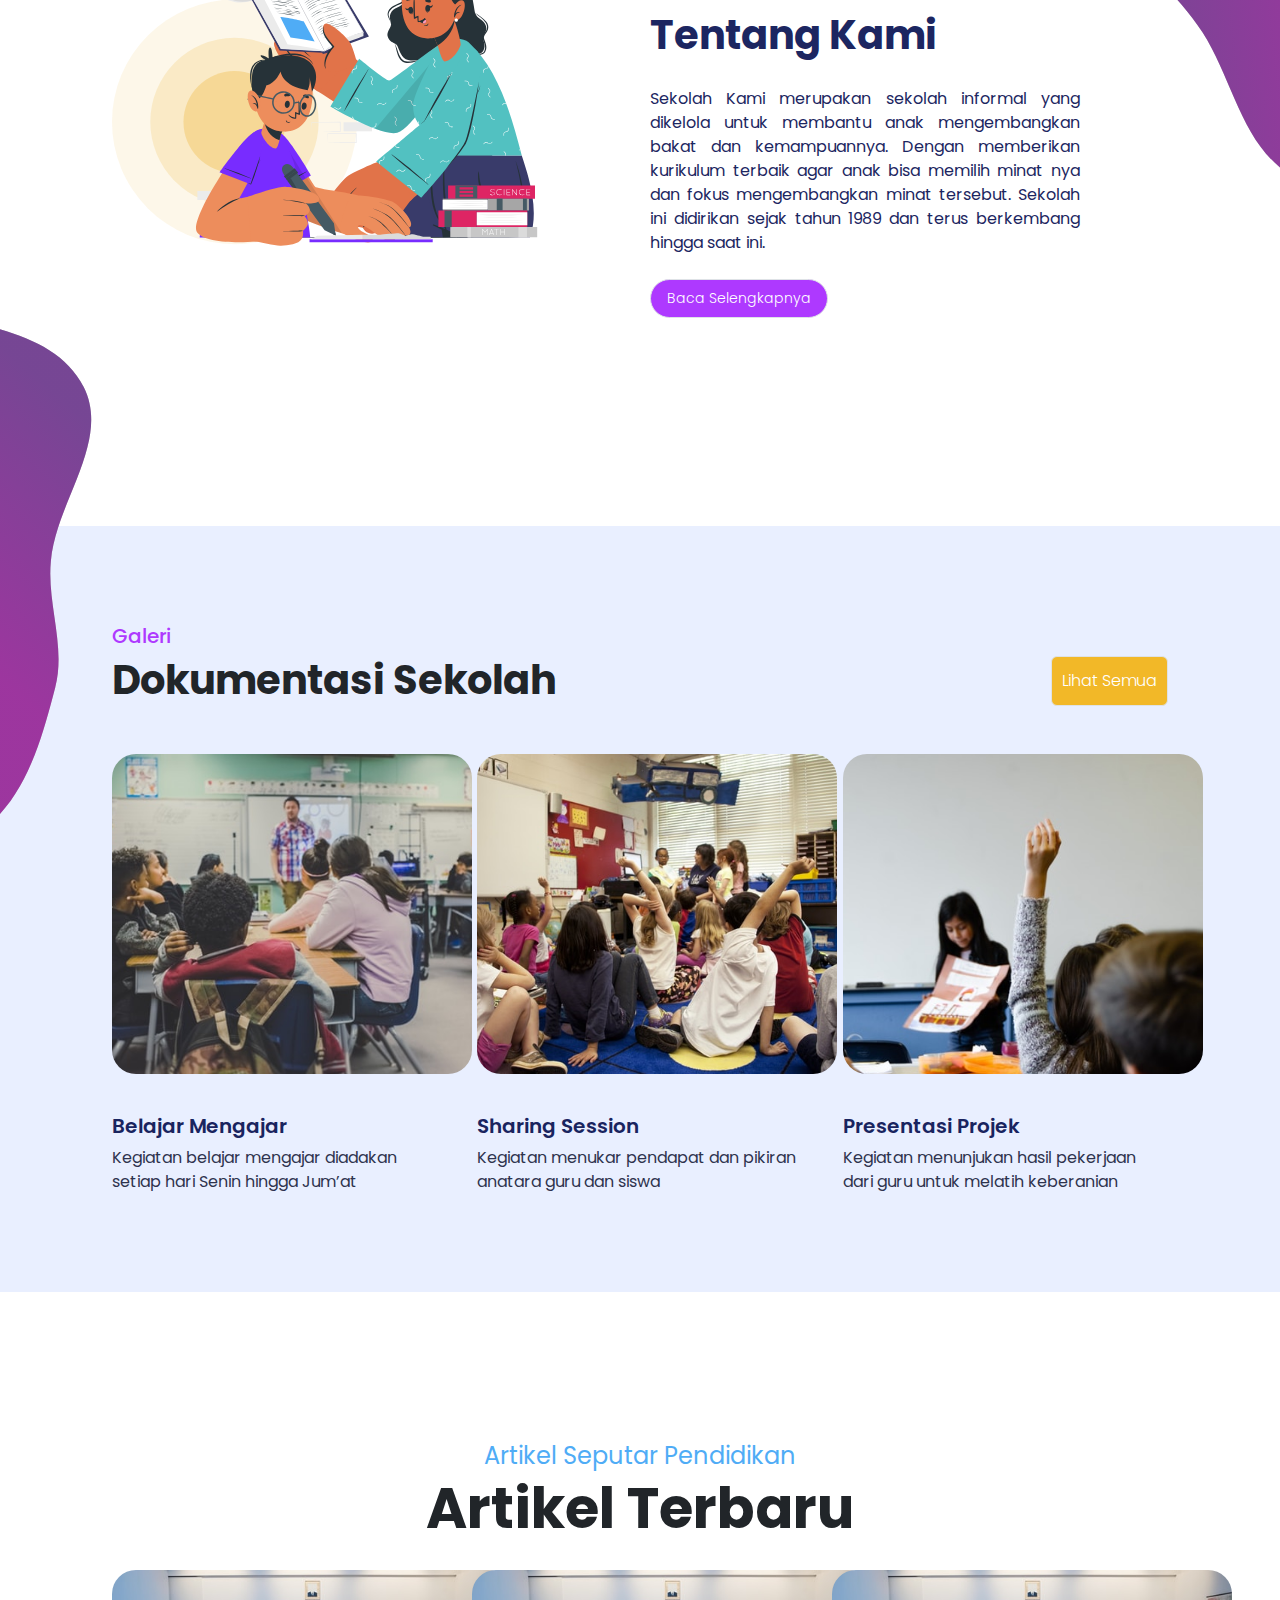
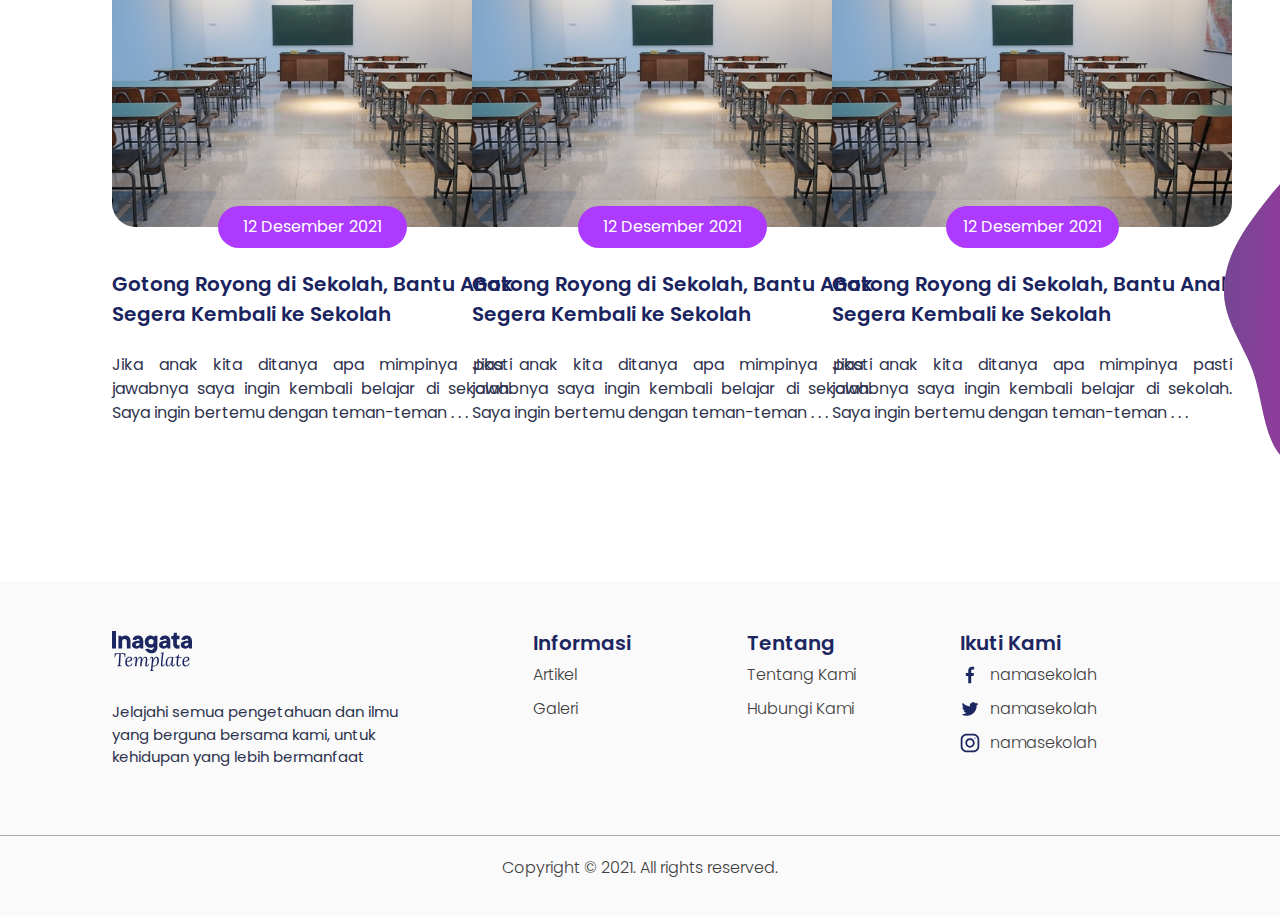
==== commit 3a06cb28: "style: re-styling home page and about page" ====
--- a/index.html
+++ b/index.html
@@ -8,6 +8,7 @@
   <link href="https://cdn.jsdelivr.net/npm/bootstrap@5.3.3/dist/css/bootstrap.min.css" rel="stylesheet"
     integrity="sha384-QWTKZyjpPEjISv5WaRU9OFeRpok6YctnYmDr5pNlyT2bRjXh0JMhjY6hW+ALEwIH" crossorigin="anonymous" />
   <link rel="stylesheet" href="assets/css/style-1.css">
+  <link rel="stylesheet" href="assets/css/responsive.css">
   <script src="https://cdn.jsdelivr.net/npm/bootstrap@5.3.3/dist/js/bootstrap.bundle.min.js"
     integrity="sha384-YvpcrYf0tY3lHB60NNkmXc5s9fDVZLESaAA55NDzOxhy9GkcIdslK1eN7N6jIeHz"
     crossorigin="anonymous"></script>
@@ -17,7 +18,7 @@
   <!-- navbar -->
   <nav class="navbar navbar-expand-lg navbar-dark bg-transparent position-fixed w-100">
     <div class="container">
-      <a class="navbar-brand" href="index.html">
+      <a class="navbar-brand px-3" href="index.html">
         <img src="assets/logo/inagata.svg" alt="Logo" width="80" height="40" class="d-inline-block align-text-top">
       </a>
       <button class="navbar-toggler shadow-none border-0" type="button" data-bs-toggle="collapse"
@@ -57,15 +58,15 @@
       <img src="assets/element/Vector-1.svg" alt="" class="wave1">
       <div class="container-fluid">
         <div class="container">
-          <div class="row">
-            <div class="title-hero col-md-6">
+          <div class="row py-4">
+            <div class="title-hero col-md-7">
               <h1>Tuntut Ilmu Untuk Masa Depan Yang Lebih Baik</h1>
               <p>jelajahi semua pengetahuan dan ilmu yang berguna bersama kami, untuk kehidupan yang lebih bermanfaat
               </p>
               <button class="my-4 text-decoration-none py-2 px-4 rounded-5"><a href="#" class="text-white">Daftar
                   Sekarang</a></button>
             </div>
-            <div class="img col-md-6">
+            <div class="img col-md-5">
               <img src="assets/element/beranda-1.svg" alt="">
             </div>
           </div>
@@ -114,25 +115,30 @@
               minat siswa</p>
           </div>
         </div>
-        <img class="wave3 position-absolute end-0 bottom-0" src="assets/element/Vector-4.svg" alt="" />
+      </div>  
+      <img class="wave wave3 position-absolute end-0 bottom-0" src="assets/element/Vector-4.svg" alt="" />
     </section>
     <!-- end of keunggulan -->
 
     <!-- hero 2 -->
     <section id="hero-2">
-      <div class="hero-left">
-        <img class="image-2 img1-2" src="assets/element/beranda-2.svg" alt="" />
-      </div>
-      <div class="hero-right">
-        <h1 class="pre-title">Tentang Kami</h1>
-        <p>
-          Sekolah Kami merupakan sekolah informal yang dikelola untuk membantu anak mengembangkan bakat dan
-          kemampuannya. Dengan memberikan kurikulum terbaik agar anak bisa memilih minat nya dan fokus mengembangkan
-          minat tersebut. Sekolah ini didirikan sejak tahun 1989 dan terus berkembang hingga saat ini.
-        </p>
-
-        <button class="my-4 text-decoration-none rounded-5 border border-none"><a href="tentang.html"
-            class="text-white">Baca Selengkapnya</a></button>
+      <div class="container">
+        <div class="row">
+          <div class="col-md-5 hero-left">
+            <img class="image-2 img1-2" src="assets/element/beranda-2.svg" alt="" />
+          </div>
+          <div class="col-md-7 hero-right">
+            <h1 class="pre-title">Tentang Kami</h1>
+            <p>
+              Sekolah Kami merupakan sekolah informal yang dikelola untuk membantu anak mengembangkan bakat dan
+              kemampuannya. Dengan memberikan kurikulum terbaik agar anak bisa memilih minat nya dan fokus mengembangkan
+              minat tersebut. Sekolah ini didirikan sejak tahun 1989 dan terus berkembang hingga saat ini.
+            </p>
+
+            <button class="my-2 text-decoration-none rounded-5 border border-none"><a href="tentang.html"
+                class="text-white">Baca Selengkapnya</a></button>
+          </div>
+        </div>
       </div>
 
     </section>
@@ -140,35 +146,37 @@
 
     <!-- dokumentasi beranda -->
     <section id="doc-home">
-      <img class="wave4 position-absolute start-0 top-0" src="assets/element/Vector-5.svg" alt="" />
-      <h5>Galeri</h5>
-      <div class="doc-sekolah">
-        <div class="title-doc">
-          <h1>Dokumentasi Sekolah</h1>
-          <strong class="text-decoration-none rounded-2 border border-none"><a href="galeri.html"
-              class="text-white">Lihat Semua</a></strong>
-        </div>
-
-        <div class="doc my-5">
-          <div class="card">
-            <img src="assets/image/beranda/belajar-mengajar.png" class="card-img-top" alt="...">
-            <div class="card-body">
-              <h5 class="card-title">Belajar Mengajar</h5>
-              <p class="card-text">Kegiatan belajar mengajar diadakan setiap hari Senin hingga Jum’at</p>
-            </div>
-          </div>
-          <div class="card">
-            <img src="assets/image/beranda/sharing-session.png" class="card-img-top" alt="...">
-            <div class="card-body">
-              <h5 class="card-title">Sharing Session</h5>
-              <p class="card-text">Kegiatan menukar pendapat dan pikiran anatara guru dan siswa</p>
-            </div>
-          </div>
-          <div class="card">
-            <img src="assets/image/beranda/presentasi-projek.png" class="card-img-top" alt="...">
-            <div class="card-body">
-              <h5 class="card-title">Presentasi Projek</h5>
-              <p class="card-text">Kegiatan menunjukan hasil pekerjaan dari guru untuk melatih keberanian</p>
+      <div class="container">
+        <img class="wave wave4 position-absolute start-0 top-0" src="assets/element/Vector-5.svg" alt="" />
+        <h5>Galeri</h5>
+        <div class="doc-sekolah">
+          <div class="title-doc">
+            <h1>Dokumentasi Sekolah</h1>
+            <strong class="text-decoration-none rounded-2 border border-none"><a href="galeri.html"
+                class="text-white">Lihat Semua</a></strong>
+          </div>
+
+          <div class="doc my-5">
+            <div class="card">
+              <img src="assets/image/beranda/belajar-mengajar.png" class="card-img-top" alt="...">
+              <div class="card-body">
+                <h5 class="card-title">Belajar Mengajar</h5>
+                <p class="card-text">Kegiatan belajar mengajar diadakan setiap hari Senin hingga Jum’at</p>
+              </div>
+            </div>
+            <div class="card">
+              <img src="assets/image/beranda/sharing-session.png" class="card-img-top" alt="...">
+              <div class="card-body">
+                <h5 class="card-title">Sharing Session</h5>
+                <p class="card-text">Kegiatan menukar pendapat dan pikiran anatara guru dan siswa</p>
+              </div>
+            </div>
+            <div class="card">
+              <img src="assets/image/beranda/presentasi-projek.png" class="card-img-top" alt="...">
+              <div class="card-body">
+                <h5 class="card-title">Presentasi Projek</h5>
+                <p class="card-text">Kegiatan menunjukan hasil pekerjaan dari guru untuk melatih keberanian</p>
+              </div>
             </div>
           </div>
         </div>
@@ -178,45 +186,55 @@
 
     <!-- artikel beranda -->
     <section id="article-home">
-      <h5>Artikel Seputar Pendidikan</h5>
-      <h1>Artikel Terbaru</h1>
-
-      <div class="card-article my-5">
-        <a href="readmore.html">
-          <div class="card">
-            <img src="assets/image/beranda/artikel-beranda.png" class="card-img-top" alt="...">
-            <div class="card-body text-center">
-              <a href="#" class="btn rounded-5 py-2 px-4 text-white">12 Desember 2021</a>
-              <h5 class="card-title">Gotong Royong di Sekolah, Bantu Anak Segera Kembali ke Sekolah</h5>
-              <p class="card-text">Jika anak kita ditanya apa mimpinya pasti jawabnya saya ingin kembali belajar di
-                sekolah. Saya ingin bertemu dengan teman-teman . . .</p>
-            </div>
-          </div>
-        </a>
-        <a href="readmore.html">
-          <div class="card">
-            <img src="assets/image/beranda/artikel-beranda.png" class="card-img-top" alt="...">
-            <div class="card-body text-center">
-              <a href="#" class="btn rounded-5 py-2 px-4 text-white">12 Desember 2021</a>
-              <h5 class="card-title">Gotong Royong di Sekolah, Bantu Anak Segera Kembali ke Sekolah</h5>
-              <p class="card-text">Jika anak kita ditanya apa mimpinya pasti jawabnya saya ingin kembali belajar di
-                sekolah. Saya ingin bertemu dengan teman-teman . . .</p>
-            </div>
-          </div>
-        </a>
-        <a href="readmore.html">
-          <div class="card">
-            <img src="assets/image/beranda/artikel-beranda.png" class="card-img-top" alt="...">
-            <div class="card-body text-center">
-              <a href="#" class="btn rounded-5 py-2 px-4 text-white">12 Desember 2021</a>
-              <h5 class="card-title">Gotong Royong di Sekolah, Bantu Anak Segera Kembali ke Sekolah</h5>
-              <p class="card-text">Jika anak kita ditanya apa mimpinya pasti jawabnya saya ingin kembali belajar di
-                sekolah. Saya ingin bertemu dengan teman-teman . . .</p>
-            </div>
-          </div>
-        </a>
-      </div>
-      <img class="wave5 position-absolute end-0 bottom-0" src="assets/element/Vector-6.svg" alt="" />
+      <div class="container">
+        <h5>Artikel Seputar Pendidikan</h5>
+        <h1>Artikel Terbaru</h1>
+  
+        <div class="card-article my-3">
+          <div class="row row-card">
+            <div class="col-4">
+              <a href="readmore.html">
+                <div class="card">
+                  <img src="assets/image/beranda/artikel-beranda.png" class="card-img-top" alt="...">
+                  <div class="card-body text-center">
+                    <a href="#" class="btn rounded-5 py-2 px-4 text-white">12 Desember 2021</a>
+                    <h5 class="card-title">Gotong Royong di Sekolah, Bantu Anak Segera Kembali ke Sekolah</h5>
+                    <p class="card-text">Jika anak kita ditanya apa mimpinya pasti jawabnya saya ingin kembali belajar di
+                      sekolah. Saya ingin bertemu dengan teman-teman . . .</p>
+                  </div>
+                </div>
+              </a>
+            </div>
+            <div class="col-4">
+              <a href="readmore.html">
+                <div class="card">
+                  <img src="assets/image/beranda/artikel-beranda.png" class="card-img-top" alt="...">
+                  <div class="card-body text-center">
+                    <a href="#" class="btn rounded-5 py-2 px-4 text-white">12 Desember 2021</a>
+                    <h5 class="card-title">Gotong Royong di Sekolah, Bantu Anak Segera Kembali ke Sekolah</h5>
+                    <p class="card-text">Jika anak kita ditanya apa mimpinya pasti jawabnya saya ingin kembali belajar di
+                      sekolah. Saya ingin bertemu dengan teman-teman . . .</p>
+                  </div>
+                </div>
+              </a>
+            </div>
+            <div class="col-4">
+              <a href="readmore.html">
+                <div class="card">
+                  <img src="assets/image/beranda/artikel-beranda.png" class="card-img-top" alt="...">
+                  <div class="card-body text-center">
+                    <a href="#" class="btn rounded-5 py-2 px-3 text-white">12 Desember 2021</a>
+                    <h5 class="card-title">Gotong Royong di Sekolah, Bantu Anak Segera Kembali ke Sekolah</h5>
+                    <p class="card-text">Jika anak kita ditanya apa mimpinya pasti jawabnya saya ingin kembali belajar di
+                      sekolah. Saya ingin bertemu dengan teman-teman . . .</p>
+                  </div>
+                </div>
+              </a>
+            </div>
+          </div>
+        </div>
+      </div>
+      <img class="wave wave5 position-absolute end-0 bottom-0" src="assets/element/Vector-6.svg" alt="" />
     </section>
     <!-- end of artikel beranda -->
   </main>
--- a/assets/css/style-1.css
+++ b/assets/css/style-1.css
@@ -9,6 +9,7 @@
   box-sizing: border-box;
 
 }
+
 a {
   text-decoration: none;
 }
@@ -55,7 +56,7 @@
 }
 
 /* hero */
-#hero .container{
+#hero .container {
   height: 654.54px;
   display: flex;
 }
@@ -63,44 +64,45 @@
 #hero .row {
   align-items: center;
   z-index: 3;
-  /* position: absolute; */
   margin: 0;
 }
 
 #hero .title-hero {
   color: white;
-
+  margin-top: 15%;
 }
 
 #hero .title-hero h1 {
   font-weight: bold;
-  line-height: 3rem;
-  font-size: 32px;
-  text-align: justify;
-  padding-right: 20px;
+  line-height: 72px;
+  font-size: 48px;
+  text-align: justify;
+  padding-right: 120px;
 }
 
 #hero .title-hero p {
   font-weight: 400;
   text-align: justify;
-  padding-right: 20px;
-}
+  padding-right: 120px;
+  font-size: 20px;
+}
+
 #hero .title-hero button {
   background-color: #AE39FF;
   border: none;
 }
 
-#hero .row .img img{
-  width: 800px;
+#hero .row .img img {
+  width: 900px;
   z-index: 3;
-  transform: translateX(-30%) translateY(-50%);
+  transform: translateX(-45%) translateY(-40%);
   position: absolute;
 
 }
 
 /* hero tentang */
 
-#hero-tentang .container{
+#hero-tentang .container {
   height: 854.54px;
   display: flex;
 }
@@ -117,18 +119,25 @@
 }
 
 #hero-tentang .title-hero h1 {
-  font-weight: bold;
-  font-size: 36px;
+  font-size: 48px;
+  font-weight: 700;
+  line-height: 76.38px;
+  text-align: left;
 }
 
 #hero-tentang .title-hero p {
   font-weight: 400;
-}
-
-#hero-tentang .row .img img{
-  width: 760px;
+  font-size: 20px;
+}
+
+#hero-tentang .row .img img {
   z-index: 3;
-  transform: translateY(-3%) ;
+  transform: translateY(7%);
+  width: 863.74px;
+  height: 663.15px;
+  top: 124px;
+  left: 1347.2px;
+
 }
 
 /* wave */
@@ -136,13 +145,15 @@
   z-index: 1;
   position: absolute;
   width: 100%;
-  
-}
+
+}
+
 .wave2 {
   z-index: 0;
   position: absolute;
   width: 100%;
 }
+
 .wave3 {
   transform: translateY(45%);
 }
@@ -177,14 +188,13 @@
   color: #2E334E;
   padding-right: 7rem;
   font-weight: 600;
+  text-align: start;
+  width: 394.33px;
+  height: 72px;
 }
 
 #keunggulan .card-script p {
   color: #A3A6A6;
-}
-
-.card-icon img {
-  width: 3rem;
 }
 
 .sec-keunggulan {
@@ -199,8 +209,6 @@
   height: 100%;
   padding: 0px 100px;
   margin-bottom: 100px;
-  display: grid;
-  grid-template-columns: 1fr 2fr;
   align-items: center;
   position: relative;
 }
@@ -235,21 +243,16 @@
   justify-content: center;
 }
 
-.hero-left img{
+.hero-left img {
   width: 95%;
 }
 
-.image-2 {
-  position: absolute;
-  display: flex;
-  justify-content: center;
-}
-.hero-left .img1-2{
+.hero-left .img1-2 {
   width: 100%;
   z-index: 1;
   bottom: 0;
   left: 5%;
-  transform: translateY(50%);
+  justify-content: center;
 }
 
 /* doc-home */
@@ -274,7 +277,7 @@
   font-weight: 700;
 }
 
-.title-doc strong{
+.title-doc strong {
   background-color: #F2B828;
   align-items: center;
   padding: 12px 10px;
@@ -282,12 +285,12 @@
 
 .doc {
   display: flex;
+  gap: 40px;
   justify-content: space-between;
-  gap: 40px;
 }
 
 .doc .card {
-  width: 320px;
+  width: 360px;
   background: transparent;
   border: none;
 }
@@ -297,6 +300,7 @@
   font-weight: 600;
   padding-top: 1rem;
 }
+
 #doc-home .card p {
   color: #2E334E;
   font-weight: 400;
@@ -304,63 +308,69 @@
 
 .doc .card-body {
   margin: 0;
-  padding-left: 0;
-}
-
-.doc img{
-  width: 320px;
-  height: 280px;
+  padding: 24px 0px 0px 0px;
+}
+
+.doc img {
+  width: 360px;
+  height: 320px;
   object-fit: cover;
   border-radius: 24px;
 }
 
 /* article-home */
 #article-home {
-  margin-top: 120px;
+  margin: 100px 0px;
   padding: 50px 100px;
   position: relative;
 }
 
-#article-home h1,#article-home h5 {
+#article-home h1,
+#article-home h5 {
   text-align: center;
 }
 
 #article-home h1 {
   padding-bottom: 30px;
   font-weight: bold;
+  font-size: 56px;
+  line-height: 30px;
 }
 
 #article-home h5 {
   color: #4FACF6;
-  font-weight: 300
-  ;
+  font-size: 24px;
+  font-weight: 400;
+  margin-bottom: 24px;
 }
 
 .card-article {
   display: flex;
   justify-content: space-between;
-  gap: 40px;
 }
 
 .card-article .card {
-  width: 300px;
+  width: 400px;
   background: transparent;
   border: none;
+  height: 445px;
 }
 
 #article-home .card h5 {
   color: #19245F;
   font-weight: 600;
   padding-top: 0;
-  text-align: start;
-  font-size: 15px;
+  text-align: justify;
+  font-size: 20px;
+  line-height: 30px;
 }
 
 #article-home .card p {
   color: #2E334E;
-  font-weight: 400;
-  text-align: start;
-  font-size: 14px;
+  text-align: justify;
+  font-size: 16px;
+  font-weight: 400;
+  line-height: 24px;
 }
 
 .card-article .card-body {
@@ -371,41 +381,53 @@
 .card-article .card-body a.btn {
   background-color: #AE39FF;
   transform: translateY(-50%);
-  font-size: 14px;
-}
-
-.card-article img{
-  width: 300px;
-  height: 177px;
+  font-size: 16px;
+}
+
+.card-article img {
+  width: 400px;
+  height: 257px;
   object-fit: cover;
   border-radius: 24px;
 }
 
 /* Tentang: Profil */
 #profile {
-  padding: 50px 100px;
-  position: relative;
+  position: relative;
+  margin: 100px 0;
 }
 
 #profile h1 {
   padding-bottom: 8px;
-  font-weight: 700;
   color: #19245F;
+  font-size: 56px;
+  font-weight: 700;
+  line-height: 66.83px;
+  letter-spacing: 0.03em;
+  text-align: left;
+
 }
 
 #profile h5 {
   color: #4FACF6;
   font-weight: 400;
-}
-
-#profile p{
+  font-size: 24px;
+  line-height: 36px;
+  text-align: justify;
+
+}
+
+#profile p {
   font-weight: 400;
   color: #3A3B41;
+  text-align: justify;
+  font-size: 24px;
+  line-height: 42px;
+
 }
 
 /* tentang: keunggulan */
 #keunggulan-tentang {
-  padding: 50px 100px;
   position: relative;
   margin: 50px 0px;
 }
@@ -414,12 +436,17 @@
   padding-bottom: 30px;
   font-weight: 700;
   text-align: center;
+  font-size: 56px;
+  line-height: 66.83px;
+  letter-spacing: 0.03em;
 }
 
 #keunggulan-tentang h5 {
   color: #AE39FF;
   text-align: center;
   font-weight: 500;
+  font-size: 24px;
+  line-height: 36px;
 }
 
 #keunggulan-tentang .card-script h5 {
@@ -427,22 +454,40 @@
   padding-right: 7rem;
   font-weight: 600;
   text-align: start;
-}
-
-#keunggulan-tentang .card-script p {
+  width: 394.33px;
+  height: 72px;
+}
+
+.card-script p {
   color: #A3A6A6;
+  width: 394.33px;
+  height: 120px;
+  font-size: 20px;
+  font-weight: 400;
+  line-height: 30px;
+  text-align: justify;
+}
+
+.sec-keunggulan img {
+  width: 60px;
+  height: 60px;
 }
 
 /* tentang: civitas */
 #civitas {
-  padding: 50px 100px;
+  height: 90vh;
+  margin: 100px 0;
   position: relative;
   background-color: #E9EFFF;
+  justify-content: center;
 }
 
 #civitas h5 {
   color: #AE39FF;
   padding-top: 3rem;
+  font-size: 24px;
+  font-weight: 500;
+  line-height: 36px;
 }
 
 .title-civitas {
@@ -454,12 +499,21 @@
   margin: 0;
   font-weight: 700;
   color: #19245F;
-}
-
-.title-civitas strong{
+  font-size: 56px;
+  line-height: 66.83px;
+  letter-spacing: 0.03em;
+  text-align: left;
+}
+
+.title-civitas strong {
   background-color: #F2B828;
   align-items: center;
-  padding: 12px 10px;
+  font-size: 20px;
+  font-weight: 500;
+  line-height: 30px;
+  width: 158px;
+  height: 54px;
+  padding: 12px 16px 12px 16px;
 }
 
 .card-guru {
@@ -469,7 +523,7 @@
 }
 
 .card-guru .card {
-  width: 234px;
+  width: 289.5px;
   background: transparent;
   border: none;
 }
@@ -480,10 +534,13 @@
   padding-top: 0;
   font-size: 24px;
 }
+
 #civitas .card p {
   color: #2E334E;
   font-weight: 400;
-  font-size: 12px;
+  font-size: 16px;
+  font-weight: 400;
+  line-height: 24px;
 }
 
 .card-guru .card-body {
@@ -491,16 +548,16 @@
   padding-left: 0;
 }
 
-.card-guru img{
-  width: 234x;
-  height: 300px;
+.card-guru img {
+  width: 289.5px;
+  height: 356px;
   object-fit: cover;
   border-radius: 24px;
 }
 
 /* video profil */
 #video-profil {
-  padding: 50px 100px;
+  margin-bottom: 100px;
 }
 
 .container-video {
@@ -513,13 +570,13 @@
   padding: 25px 100px;
 }
 
-.title-video h1{
+.title-video h1 {
   color: #19245F;
   text-align: center;
   font-weight: 700;
 }
 
-.title-video h5{
+.title-video h5 {
   color: #4FACF6;
   text-align: center;
   font-weight: 400;
@@ -530,6 +587,7 @@
   width: 110%;
   border-radius: 24px;
 }
+
 /* footer */
 footer {
   position: relative;
@@ -537,41 +595,55 @@
   height: auto;
   padding: 50px 100px;
   background-color: #fafafa;
+  color: #2e334e;
 }
 
 footer .container {
   width: 100%;
   display: grid;
-  grid-template-columns: 3fr 1fr 1fr 1fr;
+  grid-template-columns: 2fr 1fr 1fr 1fr;
   grid-gap: 5px;
 }
 
+footer .container .sec p {
+  width: 70%;
+  color: #2e334e;
+  font-size: 20px;
+  margin-top: 24px;
+  font-weight: 400;
+}
+
 footer .container .sec h5 {
   position: relative;
+  font-weight: 600;
   color: #1c2661;
-  font-weight: 600;
-  margin-bottom: 1rem;
+}
+
+.sec ul {
+  list-style: none;
+  padding: 0;
+}
+
+.sec ul li {
+  margin-bottom: 10px;
+}
+
+.sec ul li a {
+  text-decoration: none;
+  color: #404040;
+  display: flex;
+  align-items: center;
+}
+
+ul li a img {
+  margin-right: 10px;
+  width: 20px;
+  height: 20px;
 }
 
 footer .container .sec p {
-  color: #2e334e;
-  margin-top: 24px;
-  font-size: 16px;
-  font-weight: 400;
-  margin-right: 8rem;
-  text-align: justify;
-}
-
-footer .container .sec li {
-  list-style: none;
-  padding-bottom: 1rem;
-}
-
-footer .container .sec li a {
-  color: #404040;
-  margin-top: 1rem;
-  font-size: 16px;
-  font-weight: 400;
+  margin-top: 30px;
+  font-size: 15px;
 }
 
 .copyright {
@@ -579,6 +651,6 @@
   padding: 20px 100px;
   text-align: center;
   color: #404040;
-  border-top: 1px solid #dddddd;
+  border-top: 1px solid #aaaaaa;
   background-color: #fafafa;
-}
+}--- a/assets/css/responsive.css
+++ b/assets/css/responsive.css
@@ -0,0 +1,283 @@
+@media screen and (max-width: 992px) {
+  .hero {
+    height: 720px;
+  }
+
+  .hero-tagline h1 {
+    font-size: 48px;
+  }
+
+  .hero-tagline p {
+    font-size: 18px;
+    width: 80%;
+  }
+
+  .icon-galeri1 {
+    width: 80%;
+    top: 10%;
+  }
+
+  .icon-galeri2 {
+    width: 550px;
+    height: auto;
+    margin-left: -50px;
+    margin-bottom: -30px;
+  }
+
+  .galeri {
+    padding: 80px 0;
+  }
+
+  .col-12 h2 {
+    font-size: 48px;
+    margin-bottom: -30px;
+  }
+
+  .col-12 span {
+    font-size: 20px;
+  }
+
+  .card-galeri h3 {
+    font-size: 22px;
+    margin-top: 20px;
+  }
+
+  .card-galeri p {
+    font-size: 14px;
+  }
+
+  .card-galeri img {
+    height: 280px;
+    margin-top: 60px;
+  }
+
+  .hero {
+    height: 700px;
+  }
+
+  .hero-kontak h1 {
+    font-size: 48px;
+  }
+
+  .hero-kontak p {
+    font-size: 18px;
+    width: 85%;
+  }
+
+  .icon-kontak2 {
+    width: 600px;
+    height: 570px;
+    margin-left: -70px;
+    margin-bottom: -15px;
+  }
+
+  footer {
+    padding: 40px 50px;
+  }
+
+  footer .container {
+    grid-template-columns: 1fr 1fr;
+    grid-gap: 20px;
+  }
+
+  footer .container .sec p {
+    width: 90%;
+    font-size: 18px;
+  }
+
+  footer .container .sec h5 {
+    font-size: 20px;
+  }
+
+  .copyright {
+    padding: 15px 50px;
+  }
+}
+
+@media screen and (max-width: 768px) {
+  .hero {
+    height: 600px;
+  }
+
+  .hero-tagline h1 {
+    font-size: 36px;
+  }
+  .hero-tagline p {
+    font-size: 16px;
+    width: 90%;
+  }
+
+  .icon-galeri2 {
+    width: 400px;
+    height: auto;
+    margin-left: -20px;
+    margin-bottom: -20px;
+  }
+  .galeri {
+    padding: 60px 0;
+  }
+
+  .col-12 h2 {
+    font-size: 40px;
+    margin-bottom: -20px;
+  }
+
+  .col-12 span {
+    font-size: 18px;
+  }
+
+  .card-galeri h3 {
+    font-size: 20px;
+    margin-top: 16px;
+  }
+
+  .card-galeri p {
+    font-size: 14px;
+    width: 100%;
+  }
+
+  .card-galeri img {
+    height: 240px;
+    margin-top: 40px;
+  }
+  .hero {
+    height: 600px;
+  }
+
+  .kontak {
+    margin-top: 90px;
+  }
+
+  .hero-kontak h1 {
+    font-size: 36px;
+    margin-top: -100px;
+  }
+
+  .hero-kontak p {
+    font-size: 16px;
+    width: 80%;
+  }
+
+  .icon-kontak2 {
+    width: 400px;
+    height: 370px;
+    margin-left: -50px;
+    margin-bottom: 90px;
+  }
+
+  footer {
+    padding: 30px 30px;
+  }
+
+  footer .container {
+    grid-template-columns: 1fr;
+    grid-gap: 30px;
+  }
+
+  footer .container .sec p {
+    width: 100%;
+    font-size: 16px;
+  }
+
+  footer .container .sec h5 {
+    font-size: 18px;
+  }
+
+  .copyright {
+    padding: 15px 30px;
+  }
+}
+
+@media screen and (max-width: 576px) {
+  .hero {
+    height: 480px;
+  }
+
+  .hero-tagline h1 {
+    font-size: 28px;
+  }
+  .hero-tagline p {
+    font-size: 12px;
+    width: 100%;
+  }
+
+  .icon-galeri2 {
+    width: 100px;
+    height: auto;
+    margin-left: -100px;
+    margin-bottom: 300px;
+  }
+  .galeri {
+    padding: 40px 0;
+  }
+
+  .col-12 h2 {
+    font-size: 32px;
+    margin-bottom: -10px;
+  }
+
+  .col-12 span {
+    font-size: 16px;
+  }
+
+  .card-galeri h3 {
+    font-size: 18px;
+    margin-top: 12px;
+  }
+
+  .card-galeri p {
+    font-size: 12px;
+  }
+
+  .card-galeri img {
+    height: 200px;
+    margin-top: 20px;
+  }
+
+  .hero {
+    height: 500px;
+    padding: 20px;
+  }
+
+  .hero-kontak h1 {
+    font-size: 28px;
+  }
+
+  .hero-kontak p {
+    font-size: 14px;
+    width: 100%;
+  }
+
+  .icon-kontak2 {
+    width: 300px;
+    height: 270px;
+    margin-left: 0px;
+    margin-bottom: 150px;
+  }
+
+  .icon-kontak1 {
+    display: none; /* Hide background images on very small screens for better readability */
+  }
+
+  footer {
+    padding: 20px 20px;
+  }
+
+  footer .container {
+    grid-template-columns: 1fr;
+    grid-gap: 20px;
+  }
+
+  footer .container .sec p {
+    width: 100%;
+    font-size: 14px;
+  }
+
+  footer .container .sec h5 {
+    font-size: 16px;
+  }
+
+  .copyright {
+    padding: 10px 20px;
+  }
+}
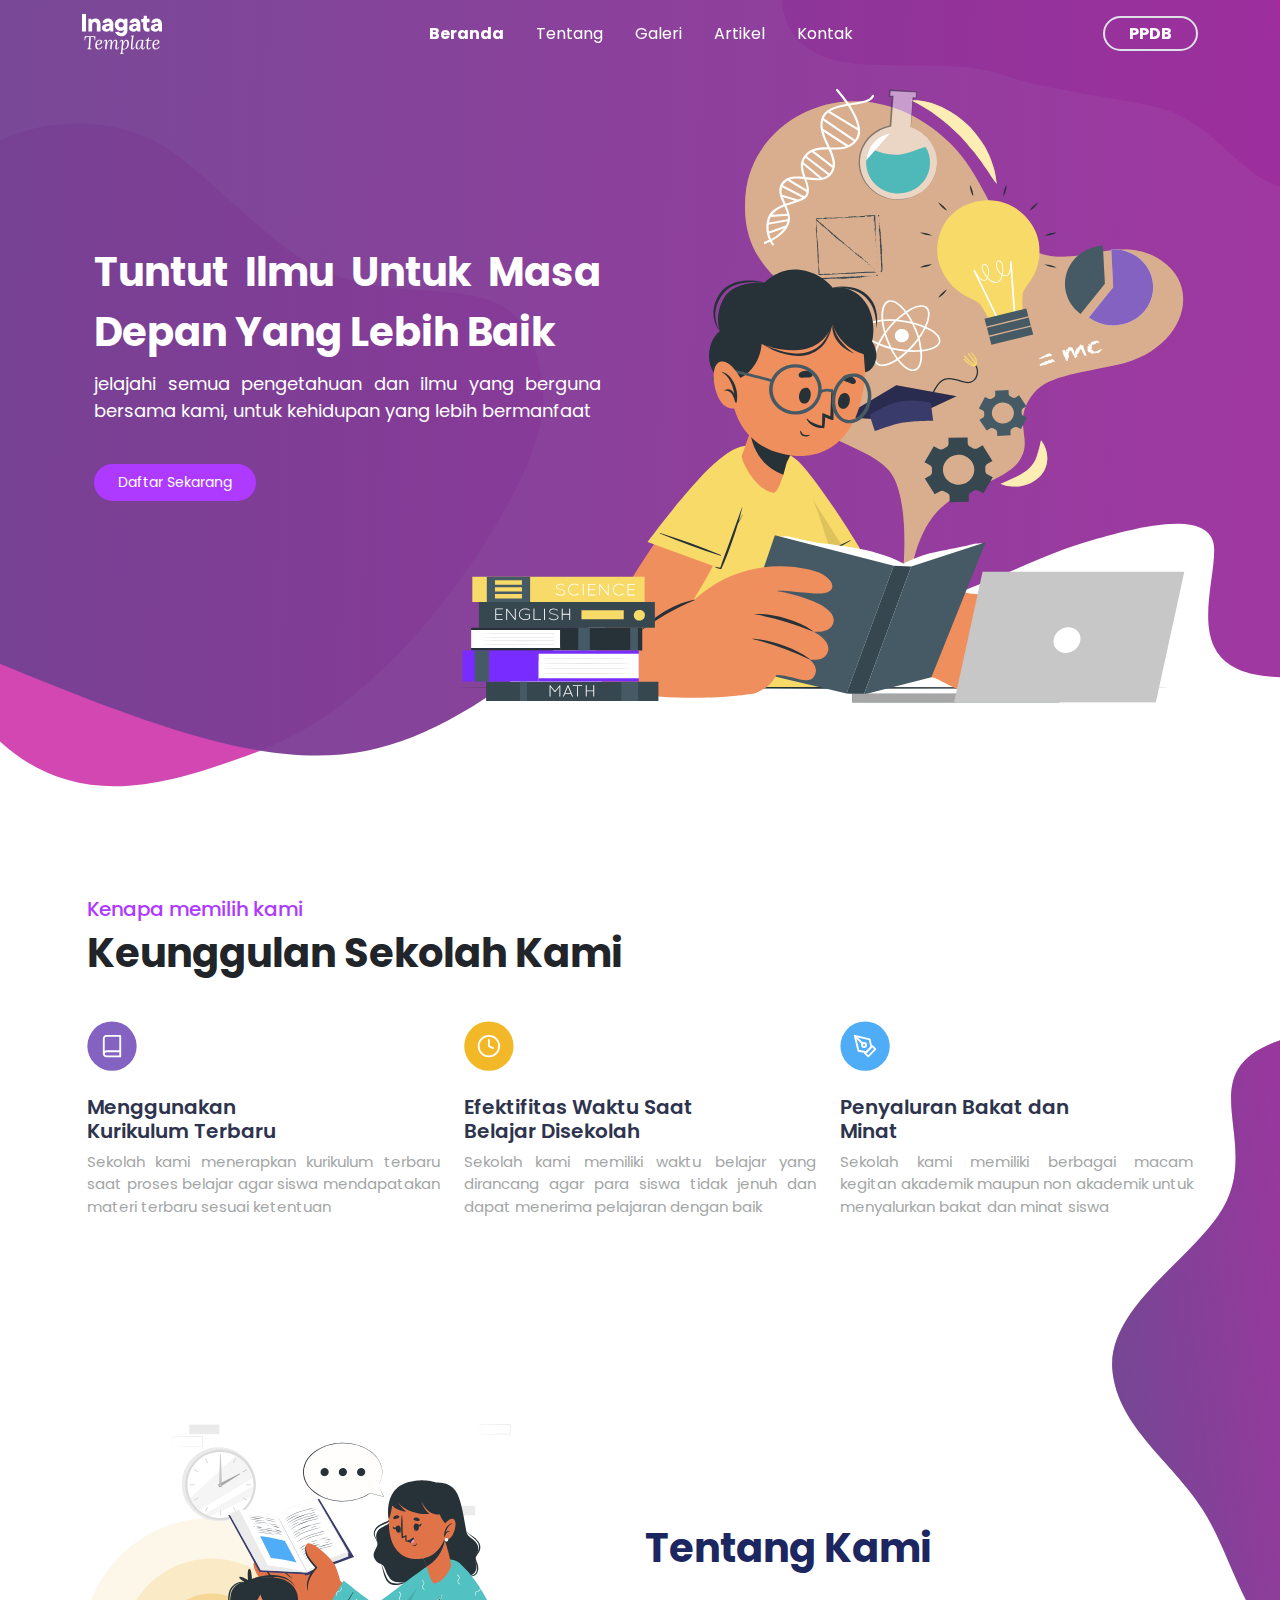
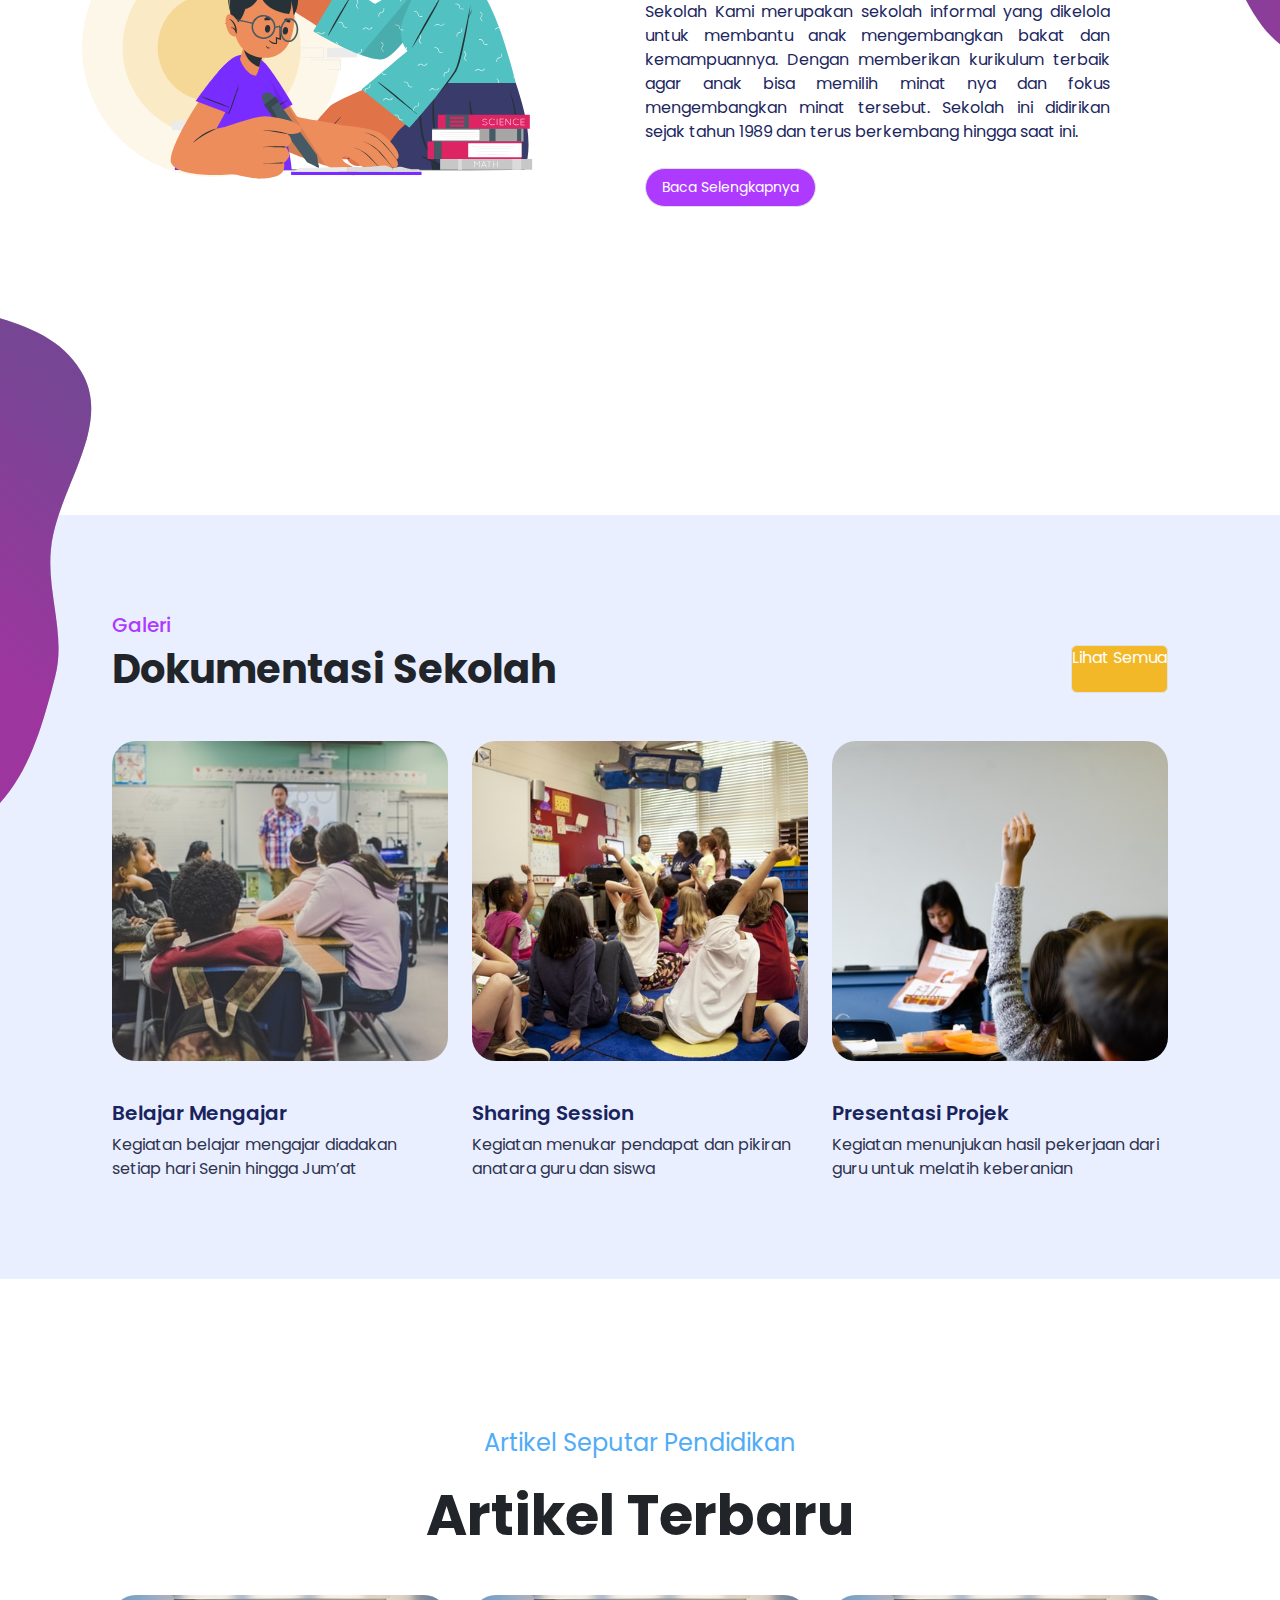
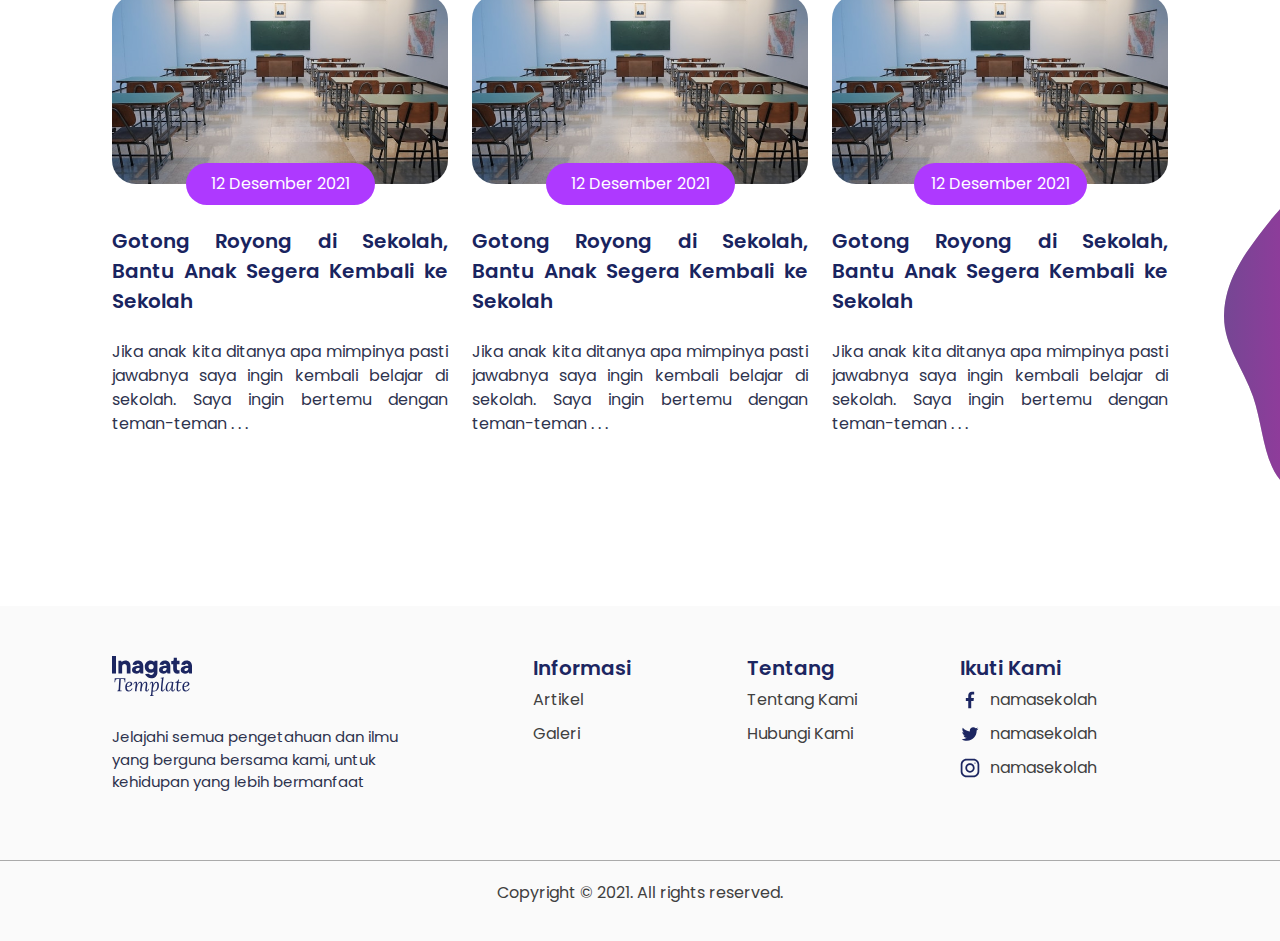
==== commit 5492b6c7: "style: modified col" ====
--- a/index.html
+++ b/index.html
@@ -9,16 +9,13 @@
     integrity="sha384-QWTKZyjpPEjISv5WaRU9OFeRpok6YctnYmDr5pNlyT2bRjXh0JMhjY6hW+ALEwIH" crossorigin="anonymous" />
   <link rel="stylesheet" href="assets/css/style-1.css">
   <link rel="stylesheet" href="assets/css/responsive.css">
-  <script src="https://cdn.jsdelivr.net/npm/bootstrap@5.3.3/dist/js/bootstrap.bundle.min.js"
-    integrity="sha384-YvpcrYf0tY3lHB60NNkmXc5s9fDVZLESaAA55NDzOxhy9GkcIdslK1eN7N6jIeHz"
-    crossorigin="anonymous"></script>
 </head>
 
 <body>
   <!-- navbar -->
   <nav class="navbar navbar-expand-lg navbar-dark bg-transparent position-fixed w-100">
     <div class="container">
-      <a class="navbar-brand px-3" href="index.html">
+      <a class="navbar-brand" href="index.html">
         <img src="assets/logo/inagata.svg" alt="Logo" width="80" height="40" class="d-inline-block align-text-top">
       </a>
       <button class="navbar-toggler shadow-none border-0" type="button" data-bs-toggle="collapse"
@@ -56,66 +53,78 @@
     <section id="hero">
       <img src="assets/element/Vector-beranda.svg" alt="" class="wave2">
       <img src="assets/element/Vector-1.svg" alt="" class="wave1">
-      <div class="container-fluid">
         <div class="container">
           <div class="row py-4">
-            <div class="title-hero col-md-7">
+            <div class=" col-md-7 title-hero">
               <h1>Tuntut Ilmu Untuk Masa Depan Yang Lebih Baik</h1>
               <p>jelajahi semua pengetahuan dan ilmu yang berguna bersama kami, untuk kehidupan yang lebih bermanfaat
               </p>
               <button class="my-4 text-decoration-none py-2 px-4 rounded-5"><a href="#" class="text-white">Daftar
                   Sekarang</a></button>
             </div>
-            <div class="img col-md-5">
+            <div class="col-md-5 img">
               <img src="assets/element/beranda-1.svg" alt="">
             </div>
           </div>
         </div>
-      </div>
     </section>
     <!-- end of hero -->
 
     <!-- keunggulan -->
     <section id="keunggulan">
-      <h5>Kenapa memilih kami</h5>
-      <h1>Keunggulan Sekolah Kami</h1>
-      <div class="sec-keunggulan">
-        <!-- card 1 -->
-        <div class="card-detail">
-          <div class="card-icon">
-            <img src="assets/icon/book.svg" alt="">
-          </div>
-          <div class="card-script my-4">
-            <h5>Menggunakan Kurikulum Terbaru</h5>
-            <p>Sekolah kami menerapkan kurikulum terbaru saat proses belajar agar siswa mendapatakan materi terbaru
-              sesuai ketentuan</p>
-          </div>
-        </div>
-
-        <!-- card 2 -->
-        <div class="card-detail">
-          <div class="card-icon">
-            <img src="assets/icon/time.svg" alt="">
-          </div>
-          <div class="card-script my-4">
-            <h5>Efektifitas Waktu Saat Belajar Disekolah</h5>
-            <p>Sekolah kami memiliki waktu belajar yang dirancang agar para siswa tidak jenuh dan dapat menerima
-              pelajaran dengan baik </p>
-          </div>
-        </div>
-
-        <!-- card 3 -->
-        <div class="card-detail">
-          <div class="card-icon">
-            <img src="assets/icon/pen.svg" alt="">
-          </div>
-          <div class="card-script my-4">
-            <h5>Penyaluran Bakat dan Minat</h5>
-            <p>Sekolah kami memiliki berbagai macam kegitan akademik maupun non akademik untuk menyalurkan bakat dan
-              minat siswa</p>
-          </div>
-        </div>
-      </div>  
+      <div class="container">
+        <div class="header-keunggulan">
+          <h5>Kenapa memilih kami</h5>
+          <h1>Keunggulan Sekolah Kami</h1>
+        </div>
+        <div class="sec-keunggulan py-3">
+          <div class="row">
+            <div class="col-lg-4">
+              <!-- card 1 -->
+              <div class="card card-detail">
+                <div class="card-icon">
+                  <img src="assets/icon/book.svg" alt="">
+                </div>
+                <div class="card-script my-4">
+                  <h5>Menggunakan Kurikulum Terbaru</h5>
+                  <p>Sekolah kami menerapkan kurikulum terbaru saat proses belajar agar siswa mendapatakan materi
+                    terbaru
+                    sesuai ketentuan</p>
+                </div>
+              </div>
+            </div>
+
+            <div class="col-lg-4">
+              <!-- card 2 -->
+              <div class="card card-detail">
+                <div class="card-icon">
+                  <img src="assets/icon/time.svg" alt="">
+                </div>
+                <div class="card-script my-4">
+                  <h5>Efektifitas Waktu Saat Belajar Disekolah</h5>
+                  <p>Sekolah kami memiliki waktu belajar yang dirancang agar para siswa tidak jenuh dan dapat menerima
+                    pelajaran dengan baik </p>
+                </div>
+              </div>
+            </div>
+
+            <div class="col-lg-4">
+              <!-- card 3 -->
+              <div class="card card-detail">
+                <div class="card-icon">
+                  <img src="assets/icon/pen.svg" alt="">
+                </div>
+                <div class="card-script my-4">
+                  <h5>Penyaluran Bakat dan Minat</h5>
+                  <p>Sekolah kami memiliki berbagai macam kegitan akademik maupun non akademik untuk menyalurkan bakat
+                    dan
+                    minat siswa</p>
+                </div>
+              </div>
+            </div>
+          </div>
+        </div>
+      </div>
       <img class="wave wave3 position-absolute end-0 bottom-0" src="assets/element/Vector-4.svg" alt="" />
     </section>
     <!-- end of keunggulan -->
@@ -140,13 +149,12 @@
           </div>
         </div>
       </div>
-
     </section>
     <!-- end of hero 2 -->
 
     <!-- dokumentasi beranda -->
     <section id="doc-home">
-      <div class="container">
+      <div class="container-fluid">
         <img class="wave wave4 position-absolute start-0 top-0" src="assets/element/Vector-5.svg" alt="" />
         <h5>Galeri</h5>
         <div class="doc-sekolah">
@@ -157,25 +165,33 @@
           </div>
 
           <div class="doc my-5">
-            <div class="card">
-              <img src="assets/image/beranda/belajar-mengajar.png" class="card-img-top" alt="...">
-              <div class="card-body">
-                <h5 class="card-title">Belajar Mengajar</h5>
-                <p class="card-text">Kegiatan belajar mengajar diadakan setiap hari Senin hingga Jum’at</p>
-              </div>
-            </div>
-            <div class="card">
-              <img src="assets/image/beranda/sharing-session.png" class="card-img-top" alt="...">
-              <div class="card-body">
-                <h5 class="card-title">Sharing Session</h5>
-                <p class="card-text">Kegiatan menukar pendapat dan pikiran anatara guru dan siswa</p>
-              </div>
-            </div>
-            <div class="card">
-              <img src="assets/image/beranda/presentasi-projek.png" class="card-img-top" alt="...">
-              <div class="card-body">
-                <h5 class="card-title">Presentasi Projek</h5>
-                <p class="card-text">Kegiatan menunjukan hasil pekerjaan dari guru untuk melatih keberanian</p>
+            <div class="row">
+              <div class="col-lg-4">
+                <div class="card">
+                  <img src="assets/image/beranda/belajar-mengajar.png" class="card-img-top" alt="...">
+                  <div class="card-body">
+                    <h5 class="card-title">Belajar Mengajar</h5>
+                    <p class="card-text">Kegiatan belajar mengajar diadakan setiap hari Senin hingga Jum’at</p>
+                  </div>
+                </div>
+              </div>
+              <div class="col-lg-4">
+                <div class="card">
+                  <img src="assets/image/beranda/sharing-session.png" class="card-img-top" alt="...">
+                  <div class="card-body">
+                    <h5 class="card-title">Sharing Session</h5>
+                    <p class="card-text">Kegiatan menukar pendapat dan pikiran anatara guru dan siswa</p>
+                  </div>
+                </div>
+              </div>
+              <div class="col-lg-4">
+                <div class="card">
+                  <img src="assets/image/beranda/presentasi-projek.png" class="card-img-top" alt="...">
+                  <div class="card-body">
+                    <h5 class="card-title">Presentasi Projek</h5>
+                    <p class="card-text">Kegiatan menunjukan hasil pekerjaan dari guru untuk melatih keberanian</p>
+                  </div>
+                </div>
               </div>
             </div>
           </div>
@@ -186,46 +202,49 @@
 
     <!-- artikel beranda -->
     <section id="article-home">
-      <div class="container">
+      <div class="container-fluid">
         <h5>Artikel Seputar Pendidikan</h5>
         <h1>Artikel Terbaru</h1>
-  
+
         <div class="card-article my-3">
           <div class="row row-card">
-            <div class="col-4">
+            <div class="col-lg-4">
               <a href="readmore.html">
                 <div class="card">
                   <img src="assets/image/beranda/artikel-beranda.png" class="card-img-top" alt="...">
                   <div class="card-body text-center">
                     <a href="#" class="btn rounded-5 py-2 px-4 text-white">12 Desember 2021</a>
                     <h5 class="card-title">Gotong Royong di Sekolah, Bantu Anak Segera Kembali ke Sekolah</h5>
-                    <p class="card-text">Jika anak kita ditanya apa mimpinya pasti jawabnya saya ingin kembali belajar di
+                    <p class="card-text">Jika anak kita ditanya apa mimpinya pasti jawabnya saya ingin kembali belajar
+                      di
                       sekolah. Saya ingin bertemu dengan teman-teman . . .</p>
                   </div>
                 </div>
               </a>
             </div>
-            <div class="col-4">
+            <div class="col-lg-4">
               <a href="readmore.html">
                 <div class="card">
                   <img src="assets/image/beranda/artikel-beranda.png" class="card-img-top" alt="...">
                   <div class="card-body text-center">
                     <a href="#" class="btn rounded-5 py-2 px-4 text-white">12 Desember 2021</a>
                     <h5 class="card-title">Gotong Royong di Sekolah, Bantu Anak Segera Kembali ke Sekolah</h5>
-                    <p class="card-text">Jika anak kita ditanya apa mimpinya pasti jawabnya saya ingin kembali belajar di
+                    <p class="card-text">Jika anak kita ditanya apa mimpinya pasti jawabnya saya ingin kembali belajar
+                      di
                       sekolah. Saya ingin bertemu dengan teman-teman . . .</p>
                   </div>
                 </div>
               </a>
             </div>
-            <div class="col-4">
+            <div class="col-lg-4">
               <a href="readmore.html">
                 <div class="card">
                   <img src="assets/image/beranda/artikel-beranda.png" class="card-img-top" alt="...">
                   <div class="card-body text-center">
                     <a href="#" class="btn rounded-5 py-2 px-3 text-white">12 Desember 2021</a>
                     <h5 class="card-title">Gotong Royong di Sekolah, Bantu Anak Segera Kembali ke Sekolah</h5>
-                    <p class="card-text">Jika anak kita ditanya apa mimpinya pasti jawabnya saya ingin kembali belajar di
+                    <p class="card-text">Jika anak kita ditanya apa mimpinya pasti jawabnya saya ingin kembali belajar
+                      di
                       sekolah. Saya ingin bertemu dengan teman-teman . . .</p>
                   </div>
                 </div>
@@ -303,7 +322,10 @@
   </div>
   <!-- end of footer -->
 
-  <script src="/assets/js/script-2.js"></script>
+  <script src="https://cdn.jsdelivr.net/npm/bootstrap@5.3.3/dist/js/bootstrap.bundle.min.js"
+    integrity="sha384-YvpcrYf0tY3lHB60NNkmXc5s9fDVZLESaAA55NDzOxhy9GkcIdslK1eN7N6jIeHz"
+    crossorigin="anonymous"></script>
+  <script src="\assets\js\script-2.js"></script>
 </body>
 
 </html>--- a/assets/css/style-1.css
+++ b/assets/css/style-1.css
@@ -2,7 +2,7 @@
 
 * {
   font-family: "Poppins", sans-serif;
-  font-weight: 300;
+  font-weight: 400;
   font-style: normal;
   margin: 0;
   padding: 0;
@@ -17,6 +17,11 @@
 body {
   height: 100vh;
   width: 100%;
+}
+
+.card {
+  border: none;
+  background-color: transparent;
 }
 
 /* navbar */
@@ -49,12 +54,6 @@
   font-weight: bold;
 }
 
-@media (max-width: 991px) {
-  .sidebar {
-    background: linear-gradient(to right, #734192, #9B309D);
-  }
-}
-
 /* hero */
 #hero .container {
   height: 654.54px;
@@ -69,13 +68,13 @@
 
 #hero .title-hero {
   color: white;
-  margin-top: 15%;
+  margin-top: 10%;
 }
 
 #hero .title-hero h1 {
   font-weight: bold;
-  line-height: 72px;
-  font-size: 48px;
+  line-height: 60px;
+  font-size: 40px;
   text-align: justify;
   padding-right: 120px;
 }
@@ -84,18 +83,19 @@
   font-weight: 400;
   text-align: justify;
   padding-right: 120px;
-  font-size: 20px;
+  font-size: 18px;
 }
 
 #hero .title-hero button {
   background-color: #AE39FF;
   border: none;
+  font-size: 14px;
 }
 
 #hero .row .img img {
-  width: 900px;
+  width: 800px;
   z-index: 3;
-  transform: translateX(-45%) translateY(-40%);
+  transform: translateX(-45%) translateY(-45%);
   position: absolute;
 
 }
@@ -103,7 +103,6 @@
 /* hero tentang */
 
 #hero-tentang .container {
-  height: 854.54px;
   display: flex;
 }
 
@@ -114,12 +113,11 @@
 
 #hero-tentang .title-hero {
   color: white;
-  transform: translateY(-80%);
   padding-left: 1rem;
 }
 
 #hero-tentang .title-hero h1 {
-  font-size: 48px;
+  font-size: 40px;
   font-weight: 700;
   line-height: 76.38px;
   text-align: left;
@@ -127,17 +125,13 @@
 
 #hero-tentang .title-hero p {
   font-weight: 400;
-  font-size: 20px;
+  font-size: 18px;
 }
 
 #hero-tentang .row .img img {
   z-index: 3;
-  transform: translateY(7%);
-  width: 863.74px;
-  height: 663.15px;
-  top: 124px;
-  left: 1347.2px;
-
+  width: 100%;
+  transform: translateY(25%);
 }
 
 /* wave */
@@ -145,7 +139,6 @@
   z-index: 1;
   position: absolute;
   width: 100%;
-
 }
 
 .wave2 {
@@ -155,7 +148,7 @@
 }
 
 .wave3 {
-  transform: translateY(45%);
+  transform: translateY(55%);
 }
 
 .wave4 {
@@ -170,45 +163,40 @@
 
 /* keunggulan */
 #keunggulan {
-  margin-top: 15rem;
-  padding: 50px 100px;
-  position: relative;
-}
-
-#keunggulan h1 {
+  margin-top: 12rem;
+  padding: 50px 75px;
+  position: relative;
+}
+
+.header-keunggulan h1 {
   padding-bottom: 20px;
   font-weight: 700;
 }
 
-#keunggulan h5 {
+.header-keunggulan h5 {
   color: #AE39FF;
 }
 
-#keunggulan .card-script h5 {
+.card-script h5 {
   color: #2E334E;
   padding-right: 7rem;
   font-weight: 600;
   text-align: start;
-  width: 394.33px;
-  height: 72px;
-}
-
-#keunggulan .card-script p {
+  width: 100%;
+}
+
+.card-script p {
   color: #A3A6A6;
-}
-
-.sec-keunggulan {
-  display: grid;
-  grid-template-columns: repeat(auto-fit, minmax(90px, 1fr));
-  grid-gap: 16px;
-  padding: 50px 0px;
+  font-size: 15px;
+  width: 100%;
+  text-align: justify;
 }
 
 /* hero-2 */
 #hero-2 {
   height: 100%;
-  padding: 0px 100px;
   margin-bottom: 100px;
+  padding: 100px 0;
   align-items: center;
   position: relative;
 }
@@ -280,17 +268,14 @@
 .title-doc strong {
   background-color: #F2B828;
   align-items: center;
-  padding: 12px 10px;
 }
 
 .doc {
   display: flex;
-  gap: 40px;
-  justify-content: space-between;
 }
 
 .doc .card {
-  width: 360px;
+  width: 100%;
   background: transparent;
   border: none;
 }
@@ -312,7 +297,7 @@
 }
 
 .doc img {
-  width: 360px;
+  width: 100%;
   height: 320px;
   object-fit: cover;
   border-radius: 24px;
@@ -334,7 +319,6 @@
   padding-bottom: 30px;
   font-weight: bold;
   font-size: 56px;
-  line-height: 30px;
 }
 
 #article-home h5 {
@@ -350,7 +334,7 @@
 }
 
 .card-article .card {
-  width: 400px;
+  width: 100%;
   background: transparent;
   border: none;
   height: 445px;
@@ -385,8 +369,7 @@
 }
 
 .card-article img {
-  width: 400px;
-  height: 257px;
+  width: 100%;
   object-fit: cover;
   border-radius: 24px;
 }
@@ -394,15 +377,13 @@
 /* Tentang: Profil */
 #profile {
   position: relative;
-  margin: 100px 0;
+  margin-top: 12rem;
 }
 
 #profile h1 {
   padding-bottom: 8px;
   color: #19245F;
-  font-size: 56px;
-  font-weight: 700;
-  line-height: 66.83px;
+  font-weight: 700;
   letter-spacing: 0.03em;
   text-align: left;
 
@@ -411,7 +392,6 @@
 #profile h5 {
   color: #4FACF6;
   font-weight: 400;
-  font-size: 24px;
   line-height: 36px;
   text-align: justify;
 
@@ -421,61 +401,28 @@
   font-weight: 400;
   color: #3A3B41;
   text-align: justify;
-  font-size: 24px;
   line-height: 42px;
 
 }
 
 /* tentang: keunggulan */
 #keunggulan-tentang {
-  position: relative;
-  margin: 50px 0px;
-}
-
-#keunggulan-tentang h1 {
-  padding-bottom: 30px;
-  font-weight: 700;
+  padding: 50px 75px;
+  position: relative;
+  margin-top: 8rem;
+}
+
+#keunggulan-tentang .header-keunggulan {
   text-align: center;
-  font-size: 56px;
-  line-height: 66.83px;
-  letter-spacing: 0.03em;
-}
-
-#keunggulan-tentang h5 {
-  color: #AE39FF;
-  text-align: center;
-  font-weight: 500;
-  font-size: 24px;
-  line-height: 36px;
-}
-
-#keunggulan-tentang .card-script h5 {
-  color: #2E334E;
-  padding-right: 7rem;
-  font-weight: 600;
-  text-align: start;
-  width: 394.33px;
-  height: 72px;
-}
-
-.card-script p {
-  color: #A3A6A6;
-  width: 394.33px;
-  height: 120px;
-  font-size: 20px;
-  font-weight: 400;
-  line-height: 30px;
-  text-align: justify;
 }
 
 .sec-keunggulan img {
-  width: 60px;
-  height: 60px;
+  width: 50px;
+  height: 50px;
 }
 
 /* tentang: civitas */
 #civitas {
-  height: 90vh;
   margin: 100px 0;
   position: relative;
   background-color: #E9EFFF;
@@ -485,7 +432,6 @@
 #civitas h5 {
   color: #AE39FF;
   padding-top: 3rem;
-  font-size: 24px;
   font-weight: 500;
   line-height: 36px;
 }
@@ -499,8 +445,6 @@
   margin: 0;
   font-weight: 700;
   color: #19245F;
-  font-size: 56px;
-  line-height: 66.83px;
   letter-spacing: 0.03em;
   text-align: left;
 }
@@ -508,22 +452,16 @@
 .title-civitas strong {
   background-color: #F2B828;
   align-items: center;
-  font-size: 20px;
+  font-size: 15px;
   font-weight: 500;
   line-height: 30px;
-  width: 158px;
-  height: 54px;
-  padding: 12px 16px 12px 16px;
 }
 
 .card-guru {
   display: flex;
-  justify-content: space-between;
-  gap: 40px;
 }
 
 .card-guru .card {
-  width: 289.5px;
   background: transparent;
   border: none;
 }
@@ -532,13 +470,11 @@
   color: #19245F;
   font-weight: 600;
   padding-top: 0;
-  font-size: 24px;
 }
 
 #civitas .card p {
   color: #2E334E;
   font-weight: 400;
-  font-size: 16px;
   font-weight: 400;
   line-height: 24px;
 }
@@ -549,7 +485,7 @@
 }
 
 .card-guru img {
-  width: 289.5px;
+  width: 100%;
   height: 356px;
   object-fit: cover;
   border-radius: 24px;
@@ -584,7 +520,7 @@
 
 video {
   padding: 0px 100px;
-  width: 110%;
+  width: 100%;
   border-radius: 24px;
 }
 
--- a/assets/css/responsive.css
+++ b/assets/css/responsive.css
@@ -1,10 +1,8 @@
 @media screen and (max-width: 992px) {
-  .hero {
-    height: 720px;
-  }
-
+  /* Responsive Galeri */
   .hero-tagline h1 {
     font-size: 48px;
+    margin-top: 40%;
   }
 
   .hero-tagline p {
@@ -12,20 +10,9 @@
     width: 80%;
   }
 
-  .icon-galeri1 {
-    width: 80%;
-    top: 10%;
-  }
-
   .icon-galeri2 {
-    width: 550px;
-    height: auto;
-    margin-left: -50px;
-    margin-bottom: -30px;
-  }
-
-  .galeri {
-    padding: 80px 0;
+    width: 100%;
+    height: auto;
   }
 
   .col-12 h2 {
@@ -51,26 +38,34 @@
     margin-top: 60px;
   }
 
-  .hero {
-    height: 700px;
-  }
-
-  .hero-kontak h1 {
+  .galeri .col-4 {
+    width: 50%;
+    padding-right: 15px;
+    padding-left: 15px;
+  }
+
+  /* Responsive kontak */
+  .hero-tagline-kontak {
+    transform: translateY(-20%);
+  }
+
+  .hero-tagline-kontak h1 {
     font-size: 48px;
   }
 
-  .hero-kontak p {
-    font-size: 18px;
-    width: 85%;
-  }
-
-  .icon-kontak2 {
-    width: 600px;
-    height: 570px;
-    margin-left: -70px;
-    margin-bottom: -15px;
-  }
-
+  .hero-tagline-kontak p {
+    font-size: 18px;
+    width: 80%;
+  }
+
+  .icon-kontak3 {
+    width: 450px;
+    height: auto;
+    margin-left: 0px;
+    transform: translateY(-50%);
+  }
+
+  /* Responsive Footer */
   footer {
     padding: 40px 50px;
   }
@@ -95,34 +90,30 @@
 }
 
 @media screen and (max-width: 768px) {
-  .hero {
-    height: 600px;
-  }
-
+  /* Responsive galeri */
   .hero-tagline h1 {
-    font-size: 36px;
-  }
+    font-size: 32px;
+    margin-top: 20%;
+  }
+
   .hero-tagline p {
     font-size: 16px;
     width: 90%;
   }
 
   .icon-galeri2 {
-    width: 400px;
-    height: auto;
-    margin-left: -20px;
-    margin-bottom: -20px;
-  }
-  .galeri {
-    padding: 60px 0;
-  }
-
-  .col-12 h2 {
+    width: 100%;
+    height: auto;
+    margin-top: -50px;
+    margin-left: 0;
+  }
+
+  .judul {
     font-size: 40px;
     margin-bottom: -20px;
   }
 
-  .col-12 span {
+  .sub-judul {
     font-size: 18px;
   }
 
@@ -138,33 +129,40 @@
 
   .card-galeri img {
     height: 240px;
-    margin-top: 40px;
-  }
-  .hero {
-    height: 600px;
-  }
-
-  .kontak {
-    margin-top: 90px;
-  }
-
-  .hero-kontak h1 {
-    font-size: 36px;
-    margin-top: -100px;
-  }
-
-  .hero-kontak p {
-    font-size: 16px;
-    width: 80%;
-  }
-
-  .icon-kontak2 {
-    width: 400px;
-    height: 370px;
-    margin-left: -50px;
-    margin-bottom: 90px;
-  }
-
+    margin-top: 30px;
+  }
+
+  .galeri .col-4 {
+    width: 100%;
+    padding-right: 15px;
+    padding-left: 15px;
+  }
+
+  /* Responsive Kontak */
+  .hero-tagline-kontak {
+    text-align: center;
+    transform: translateY(-50%);
+  }
+
+  .hero-tagline-kontak h1 {
+    font-size: 28px;
+  }
+
+  .hero-tagline-kontak p {
+    font-size: 16px;
+    width: 90%;
+    margin: 0 auto 40px auto;
+  }
+
+  .icon-kontak3 {
+    width: 350px;
+    height: auto;
+    transform: translateY(-30%);
+    margin-left: auto;
+    margin-right: auto;
+  }
+
+  /* Responsive footer */
   footer {
     padding: 30px 30px;
   }
@@ -189,34 +187,32 @@
 }
 
 @media screen and (max-width: 576px) {
-  .hero {
-    height: 480px;
+  /* Responsive galeri */
+  .hero-tagline {
+    text-align: center;
   }
 
   .hero-tagline h1 {
     font-size: 28px;
   }
+
   .hero-tagline p {
-    font-size: 12px;
+    font-size: 14px;
     width: 100%;
   }
 
   .icon-galeri2 {
-    width: 100px;
-    height: auto;
-    margin-left: -100px;
-    margin-bottom: 300px;
-  }
-  .galeri {
-    padding: 40px 0;
-  }
-
-  .col-12 h2 {
+    width: 100%;
+    height: auto;
+    text-align: center;
+  }
+
+  .judul {
     font-size: 32px;
     margin-bottom: -10px;
   }
 
-  .col-12 span {
+  .sub-judul {
     font-size: 16px;
   }
 
@@ -234,31 +230,47 @@
     margin-top: 20px;
   }
 
-  .hero {
-    height: 500px;
-    padding: 20px;
-  }
-
-  .hero-kontak h1 {
+  .galeri .col-4 {
+    width: 100%;
+    padding-right: 30px;
+    padding-left: 30px;
+  }
+
+  /* Responsive Kontak */
+  .hero-tagline-kontak {
+    text-align: center;
+    margin-top: 20px;
+    transform: translateY(70%);
+  }
+
+  .hero-tagline-kontak h1 {
     font-size: 28px;
   }
 
-  .hero-kontak p {
-    font-size: 14px;
-    width: 100%;
+  .hero-tagline-kontak p {
+    font-size: 14px;
+    width: 100%;
+  }
+
+  .icon-kontak3 {
+    width: 100%;
+    height: auto;
+    text-align: center;
+    margin-top: 40px;
   }
 
   .icon-kontak2 {
-    width: 300px;
-    height: 270px;
-    margin-left: 0px;
-    margin-bottom: 150px;
-  }
-
-  .icon-kontak1 {
-    display: none; /* Hide background images on very small screens for better readability */
-  }
-
+    display: none; /* Menghilangkan layer background untuk layar kecil*/
+  }
+
+  .icon-kontak3 {
+    width: 100%;
+    height: auto;
+    transform: translateY(0);
+    margin-left: 0;
+  }
+
+  /* Responsive footer */
   footer {
     padding: 20px 20px;
   }
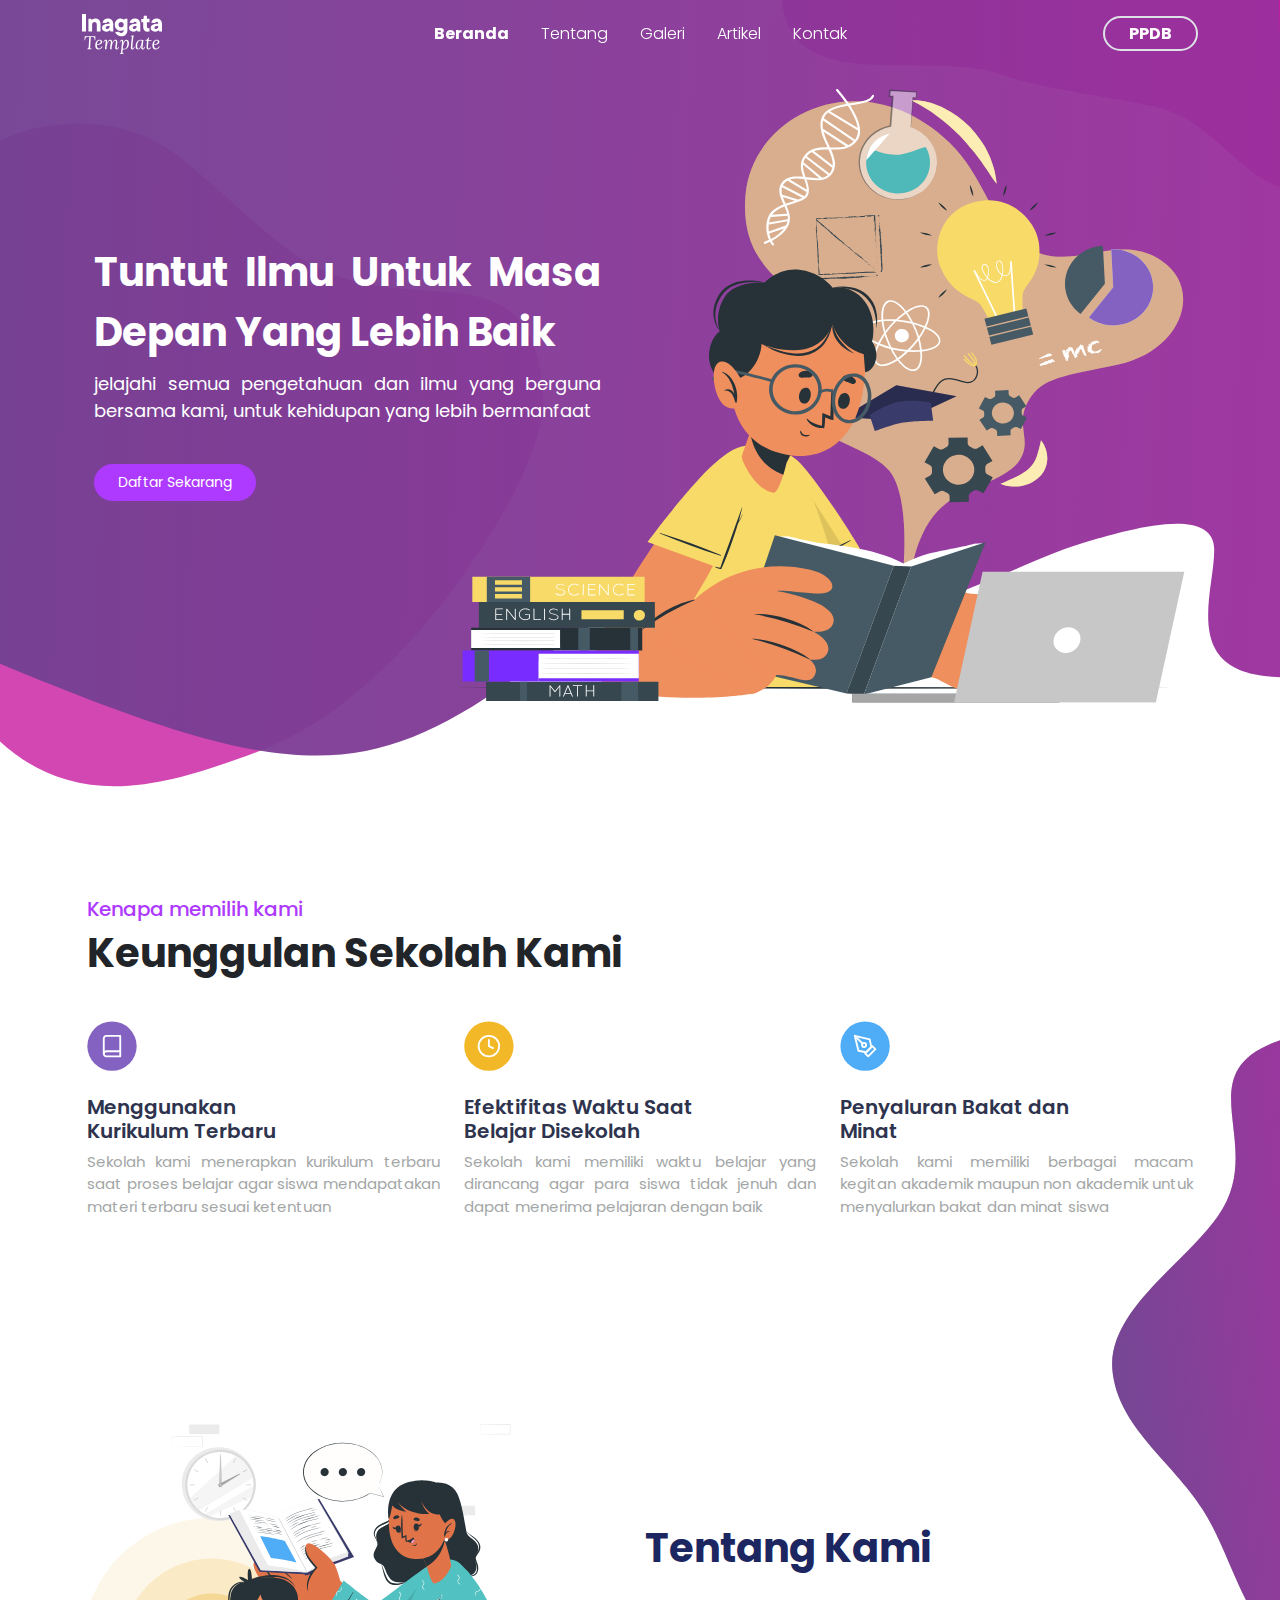
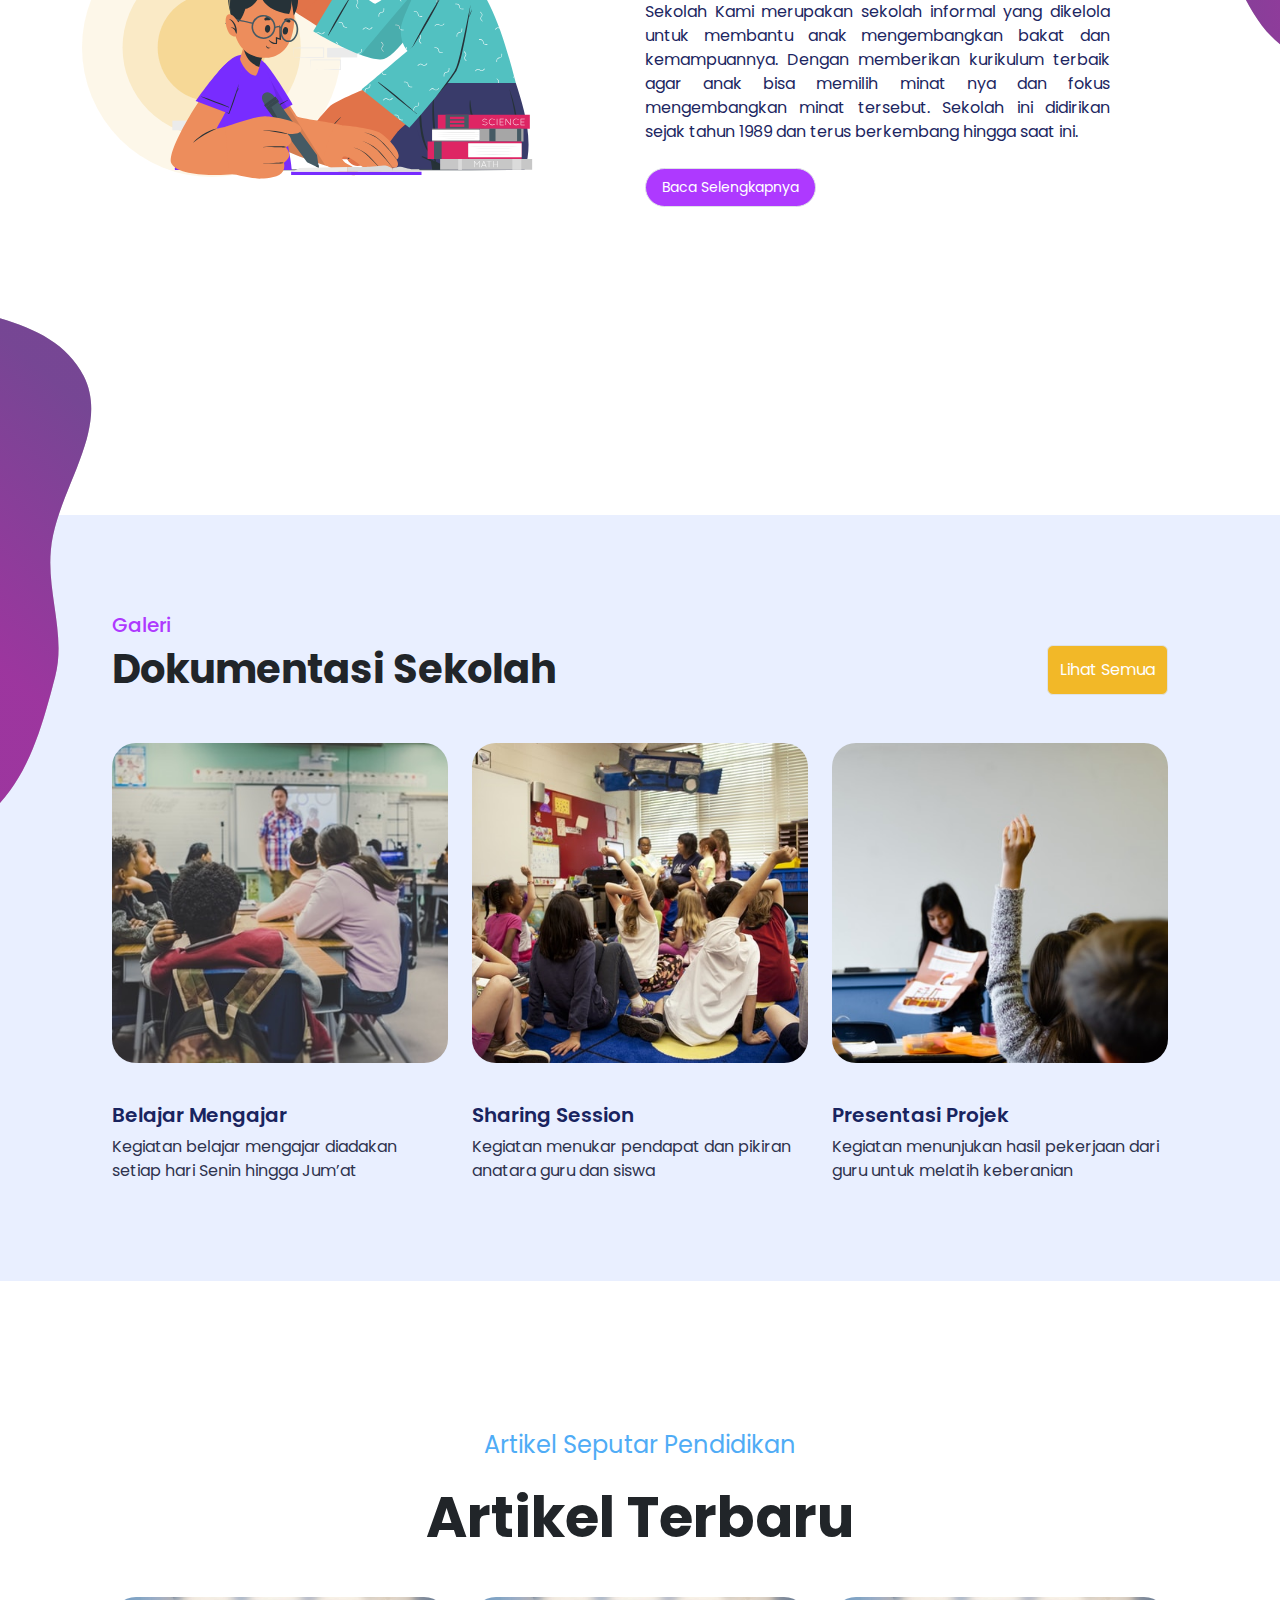
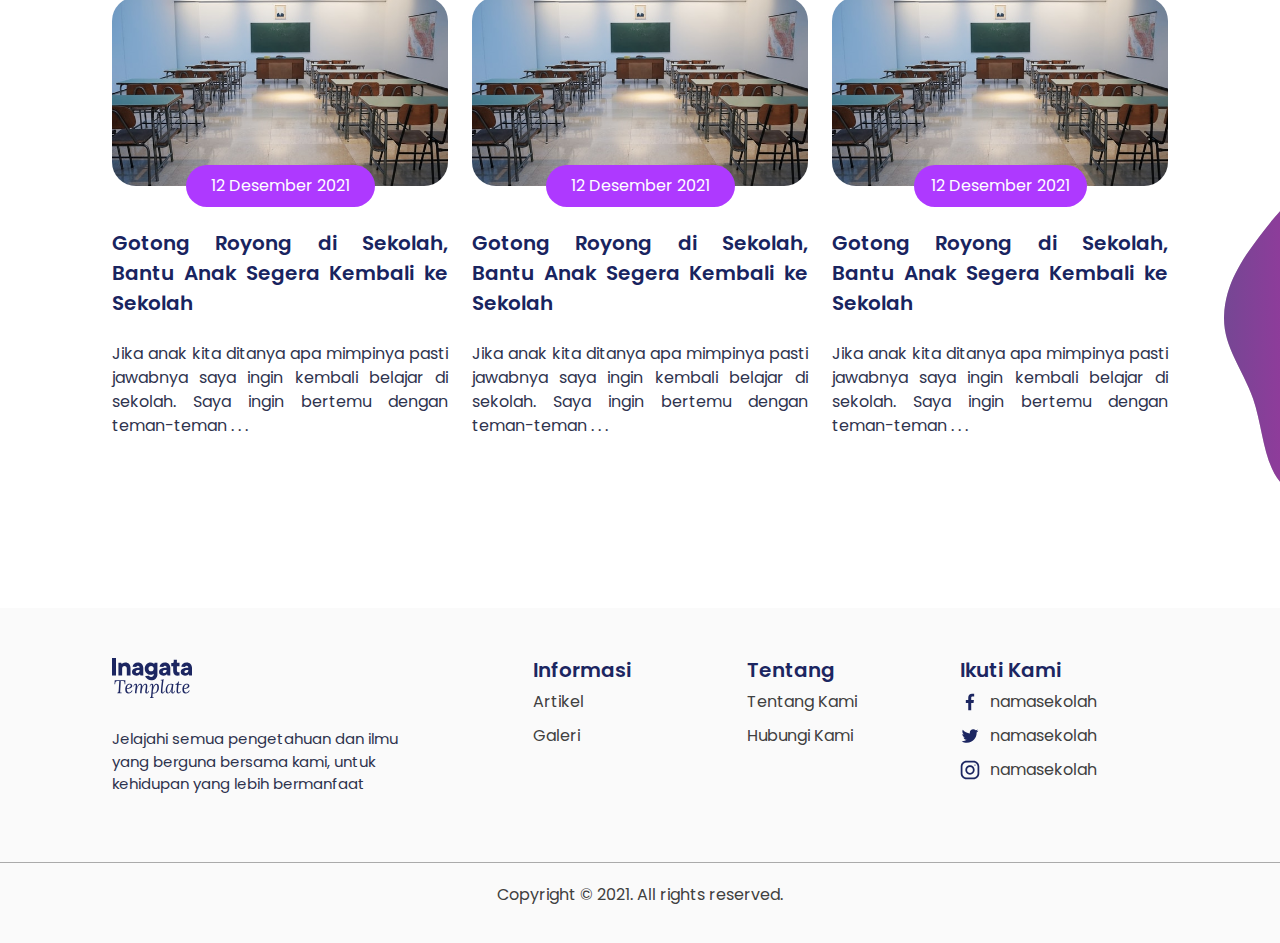
==== commit 8cad3acf: "style: modified link navbar" ====
--- a/index.html
+++ b/index.html
@@ -325,7 +325,7 @@
   <script src="https://cdn.jsdelivr.net/npm/bootstrap@5.3.3/dist/js/bootstrap.bundle.min.js"
     integrity="sha384-YvpcrYf0tY3lHB60NNkmXc5s9fDVZLESaAA55NDzOxhy9GkcIdslK1eN7N6jIeHz"
     crossorigin="anonymous"></script>
-  <script src="\assets\js\script-2.js"></script>
+  <script src="assets/js/script-2.js"></script>
 </body>
 
 </html>--- a/assets/css/style-1.css
+++ b/assets/css/style-1.css
@@ -29,6 +29,43 @@
   z-index: 4;
 }
 
+.nav-link {
+  font-size: 16px;
+  font-weight: 300;
+  color: #ffff;
+  position: relative;
+}
+
+.nav-link.active {
+  color: #ffff;
+  font-weight: bold;
+}
+
+.nav-link:hover,
+.nav-link.active {
+  color: #ffff;
+  font-weight: bold;
+}
+
+.nav-link:hover::before,
+.nav-link.nav-link.active::before {
+  width: 50%;
+  visibility: visible;
+}
+
+.nav-color {
+  transition: all ease-in-out 0.3s;
+  background: linear-gradient(to right, #734192, #9b309d);
+}
+
+.bg-transparent {
+  transition: all ease-in-out 0.3s;
+}
+
+.navbar {
+  z-index: 4;
+}
+/* 
 .navbar.nav-color {
   background: linear-gradient(to right, #734192, #9B309D);
   box-shadow: 0 2px 8px rgba(0, 0, 0, .2);
@@ -40,7 +77,8 @@
 
 .navbar .nav-item .nav-link {
   color: white;
-}
+  font-weight: 300;
+} */
 
 .navbar .button {
   font-weight: bold;
@@ -268,6 +306,9 @@
 .title-doc strong {
   background-color: #F2B828;
   align-items: center;
+  width:fit-content;
+padding: 12px;
+
 }
 
 .doc {
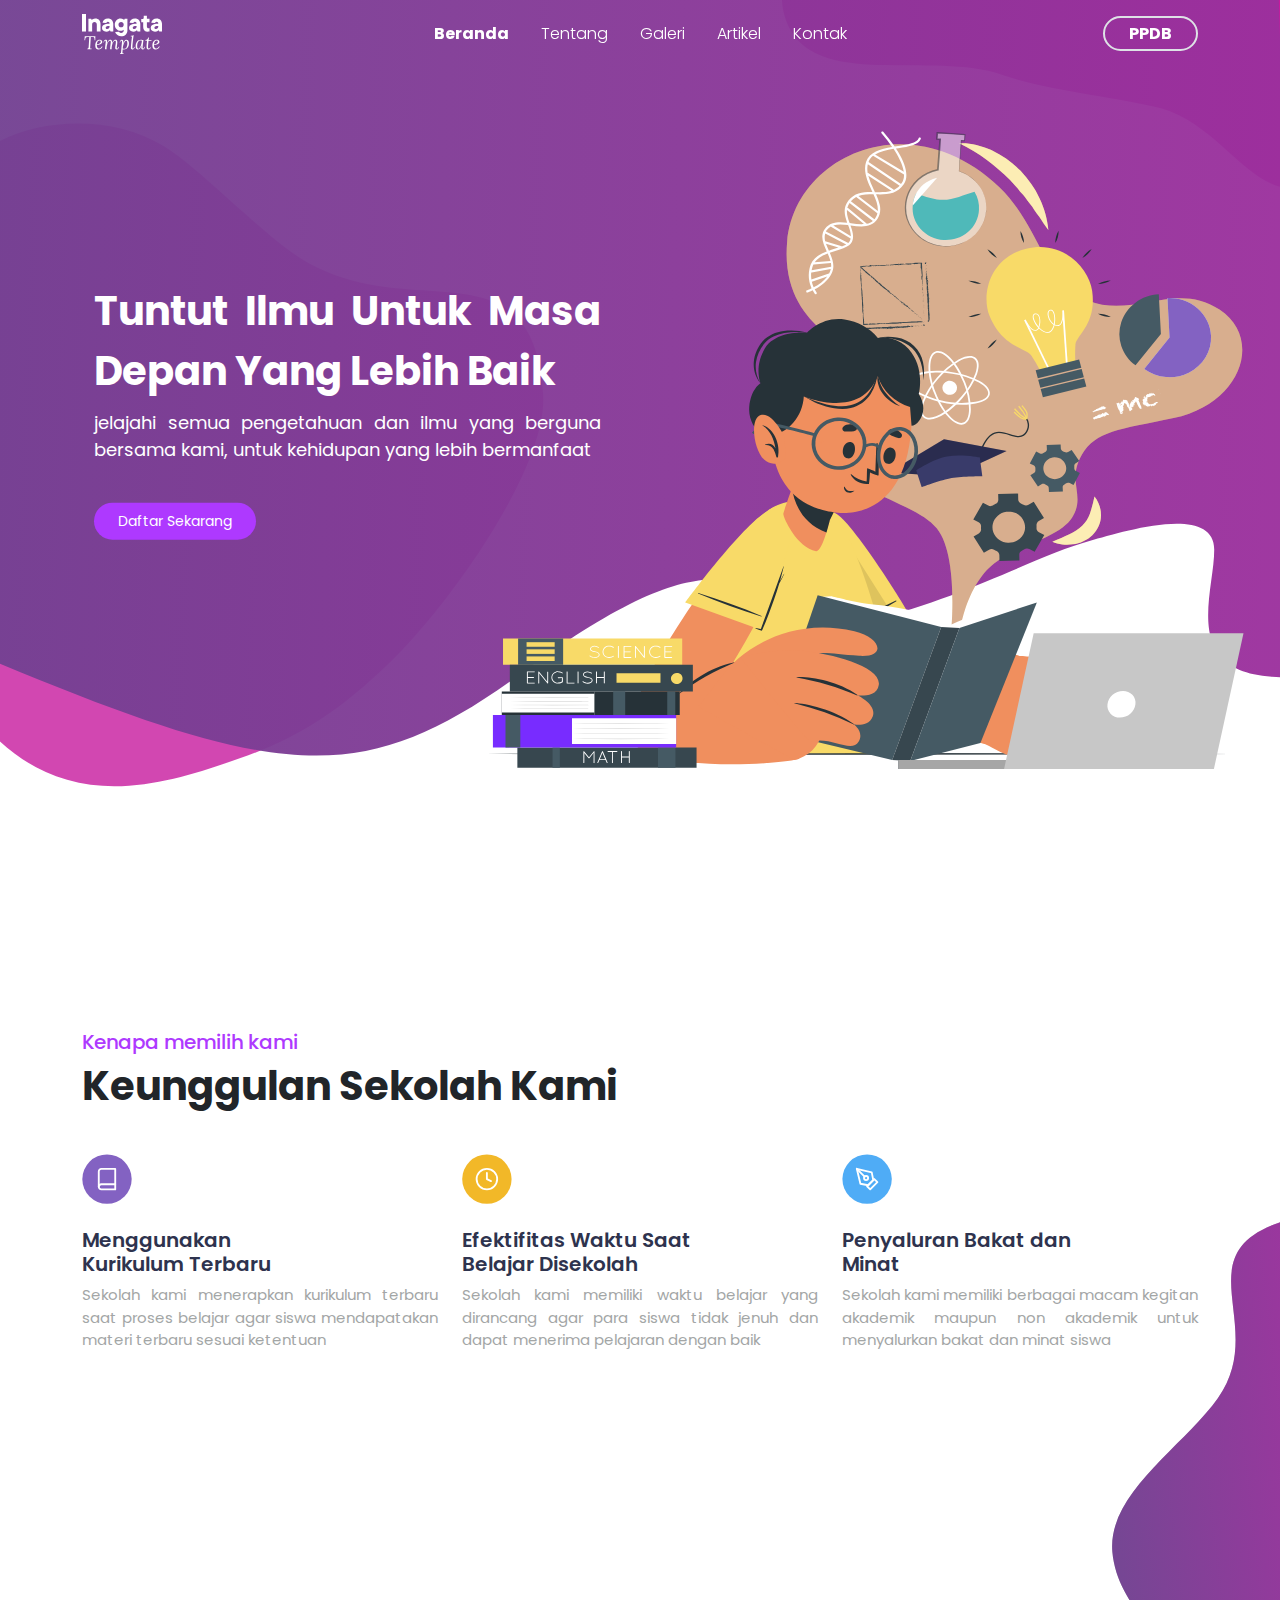
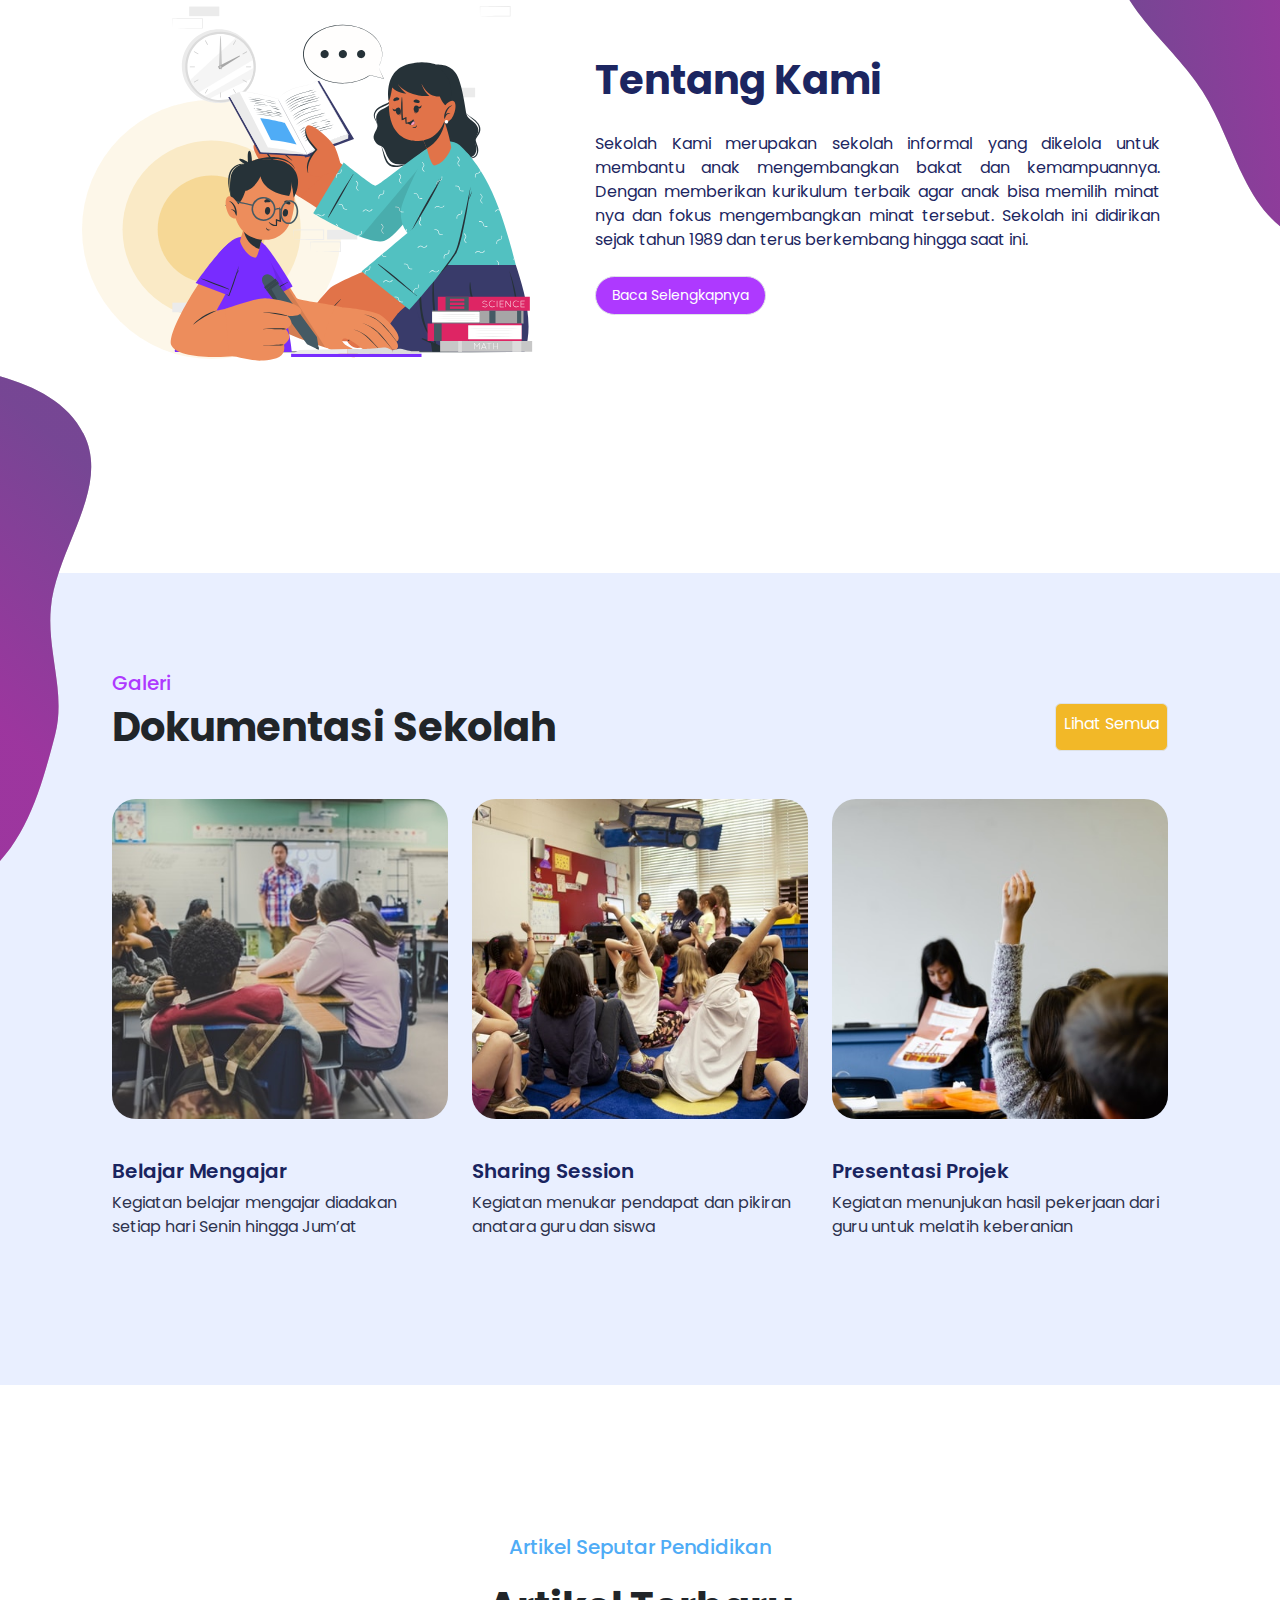
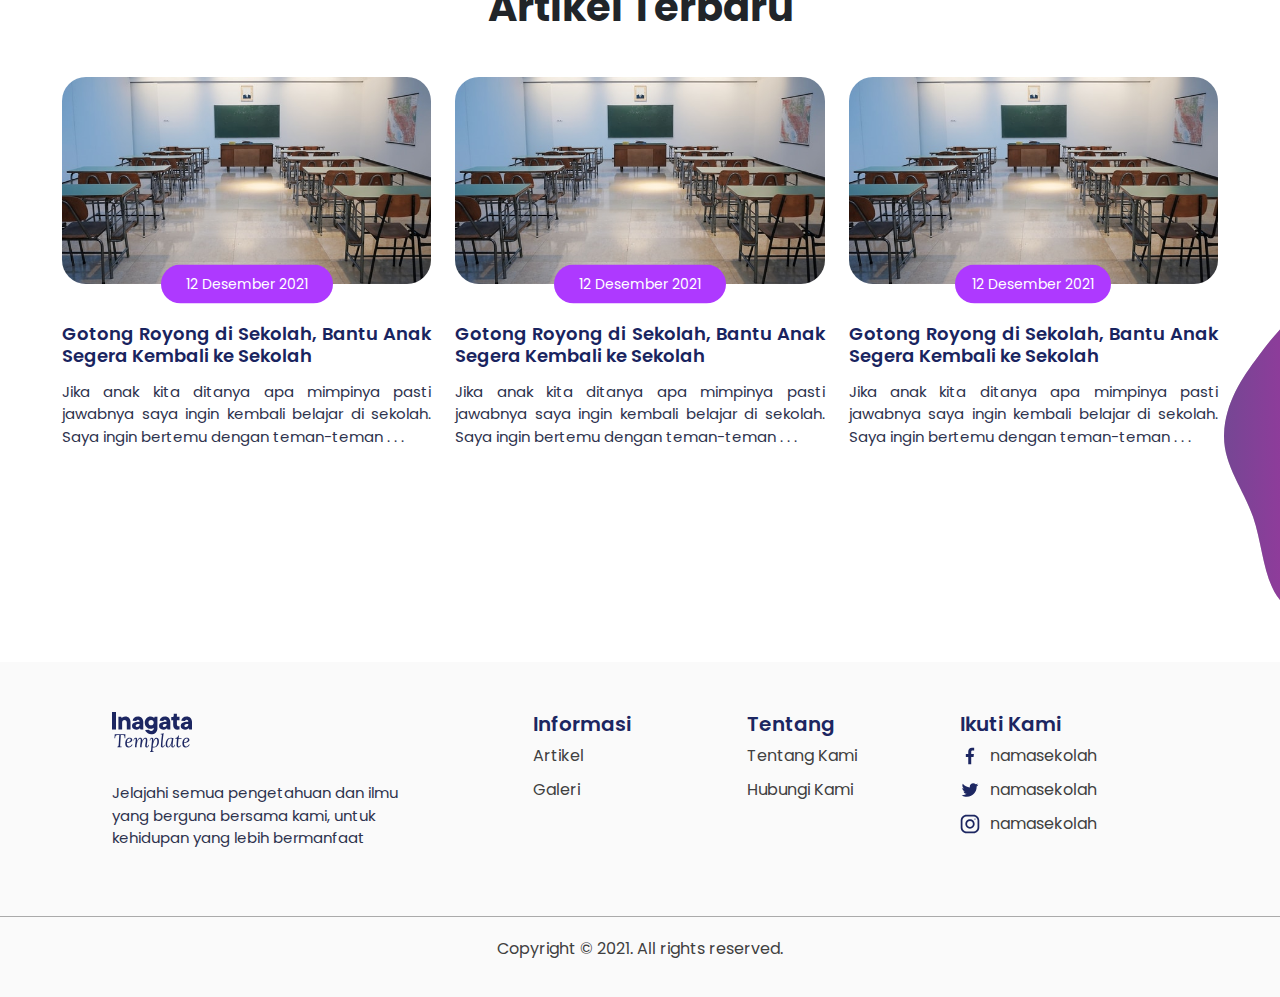
==== commit ecd11acf: "style: add responsive" ====
--- a/index.html
+++ b/index.html
@@ -55,14 +55,14 @@
       <img src="assets/element/Vector-1.svg" alt="" class="wave1">
         <div class="container">
           <div class="row py-4">
-            <div class=" col-md-7 title-hero">
+            <div class=" col-lg-7 title-hero">
               <h1>Tuntut Ilmu Untuk Masa Depan Yang Lebih Baik</h1>
               <p>jelajahi semua pengetahuan dan ilmu yang berguna bersama kami, untuk kehidupan yang lebih bermanfaat
               </p>
-              <button class="my-4 text-decoration-none py-2 px-4 rounded-5"><a href="#" class="text-white">Daftar
+              <button class="text-decoration-none py-2 px-4 rounded-5"><a href="#" class="text-white">Daftar
                   Sekarang</a></button>
             </div>
-            <div class="col-md-5 img">
+            <div class="col-lg-5 img">
               <img src="assets/element/beranda-1.svg" alt="">
             </div>
           </div>
@@ -156,11 +156,11 @@
     <section id="doc-home">
       <div class="container-fluid">
         <img class="wave wave4 position-absolute start-0 top-0" src="assets/element/Vector-5.svg" alt="" />
-        <h5>Galeri</h5>
         <div class="doc-sekolah">
+          <h5>Galeri</h5>
           <div class="title-doc">
             <h1>Dokumentasi Sekolah</h1>
-            <strong class="text-decoration-none rounded-2 border border-none"><a href="galeri.html"
+            <strong class="text-decoration-none px-2 py-2 rounded-2 border border-none"><a href="galeri.html"
                 class="text-white">Lihat Semua</a></strong>
           </div>
 
@@ -203,8 +203,10 @@
     <!-- artikel beranda -->
     <section id="article-home">
       <div class="container-fluid">
-        <h5>Artikel Seputar Pendidikan</h5>
-        <h1>Artikel Terbaru</h1>
+        <div class="header-article">
+          <h5>Artikel Seputar Pendidikan</h5>
+          <h1>Artikel Terbaru</h1>
+        </div>
 
         <div class="card-article my-3">
           <div class="row row-card">
--- a/assets/css/style-1.css
+++ b/assets/css/style-1.css
@@ -22,6 +22,7 @@
 .card {
   border: none;
   background-color: transparent;
+  padding-bottom: 3rem;
 }
 
 /* navbar */
@@ -62,39 +63,13 @@
   transition: all ease-in-out 0.3s;
 }
 
-.navbar {
-  z-index: 4;
-}
-/* 
-.navbar.nav-color {
-  background: linear-gradient(to right, #734192, #9B309D);
-  box-shadow: 0 2px 8px rgba(0, 0, 0, .2);
-}
-
-.navbar.bg-transparent {
-  transition: all ease-out 0.01s;
-}
-
-.navbar .nav-item .nav-link {
-  color: white;
-  font-weight: 300;
-} */
-
 .navbar .button {
   font-weight: bold;
 }
 
-.navbar ul li a:hover {
-  font-weight: bold;
-}
-
-.navbar .nav-link.active {
-  font-weight: bold;
-}
-
 /* hero */
 #hero .container {
-  height: 654.54px;
+  height: 900px;
   display: flex;
 }
 
@@ -104,12 +79,12 @@
   margin: 0;
 }
 
-#hero .title-hero {
+.title-hero {
   color: white;
-  margin-top: 10%;
-}
-
-#hero .title-hero h1 {
+  transform: translateY(-10%);
+}
+
+.title-hero h1 {
   font-weight: bold;
   line-height: 60px;
   font-size: 40px;
@@ -117,23 +92,24 @@
   padding-right: 120px;
 }
 
-#hero .title-hero p {
+.title-hero p {
   font-weight: 400;
   text-align: justify;
   padding-right: 120px;
   font-size: 18px;
 }
 
-#hero .title-hero button {
+.title-hero button {
   background-color: #AE39FF;
   border: none;
   font-size: 14px;
+  margin: 24px 0px;
 }
 
 #hero .row .img img {
-  width: 800px;
+  width: 65%;
   z-index: 3;
-  transform: translateX(-45%) translateY(-45%);
+  transform: translateX(-40%) translateY(-55%);
   position: absolute;
 
 }
@@ -141,6 +117,7 @@
 /* hero tentang */
 
 #hero-tentang .container {
+  height: 850px;
   display: flex;
 }
 
@@ -151,25 +128,24 @@
 
 #hero-tentang .title-hero {
   color: white;
-  padding-left: 1rem;
 }
 
 #hero-tentang .title-hero h1 {
-  font-size: 40px;
+  font-size: 48px;
   font-weight: 700;
   line-height: 76.38px;
   text-align: left;
+  padding-right: 15px;
 }
 
 #hero-tentang .title-hero p {
-  font-weight: 400;
   font-size: 18px;
 }
 
 #hero-tentang .row .img img {
   z-index: 3;
   width: 100%;
-  transform: translateY(25%);
+  transform: translateX(2%) translateY(8%);
 }
 
 /* wave */
@@ -193,6 +169,10 @@
   transform: translateY(-40%);
 }
 
+.wave5 {
+  transform: translateY(20%);
+}
+
 .wave7 {
   z-index: 0;
   position: absolute;
@@ -201,8 +181,8 @@
 
 /* keunggulan */
 #keunggulan {
-  margin-top: 12rem;
-  padding: 50px 75px;
+  margin-top: 5rem;
+  padding: 50px;
   position: relative;
 }
 
@@ -234,13 +214,13 @@
 #hero-2 {
   height: 100%;
   margin-bottom: 100px;
-  padding: 100px 0;
+  padding: 100px 50px;
   align-items: center;
   position: relative;
 }
 
 #hero-2 .hero-right {
-  padding: 100px;
+  padding: 50px;
 }
 
 .hero-right h1 {
@@ -251,7 +231,6 @@
 
 .hero-right p {
   color: #1C2661;
-  font-weight: 400;
   text-align: justify;
 }
 
@@ -261,7 +240,6 @@
   margin: 0;
   padding: 8px 1rem;
   font-size: 14px;
-  font-weight: 400;
 }
 
 .hero-left {
@@ -270,15 +248,7 @@
 }
 
 .hero-left img {
-  width: 95%;
-}
-
-.hero-left .img1-2 {
-  width: 100%;
-  z-index: 1;
-  bottom: 0;
-  left: 5%;
-  justify-content: center;
+  width: 100%;
 }
 
 /* doc-home */
@@ -288,7 +258,7 @@
   background-color: #E9EFFF;
 }
 
-#doc-home h5 {
+.doc-sekolah h5 {
   color: #AE39FF;
   padding-top: 3rem;
 }
@@ -306,9 +276,8 @@
 .title-doc strong {
   background-color: #F2B828;
   align-items: center;
-  width:fit-content;
-padding: 12px;
-
+  width: fit-content;
+  padding: 12px;
 }
 
 .doc {
@@ -329,7 +298,6 @@
 
 #doc-home .card p {
   color: #2E334E;
-  font-weight: 400;
 }
 
 .doc .card-body {
@@ -347,7 +315,7 @@
 /* article-home */
 #article-home {
   margin: 100px 0px;
-  padding: 50px 100px;
+  padding: 50px;
   position: relative;
 }
 
@@ -359,13 +327,10 @@
 #article-home h1 {
   padding-bottom: 30px;
   font-weight: bold;
-  font-size: 56px;
-}
-
-#article-home h5 {
+}
+
+#article-home .header-article h5 {
   color: #4FACF6;
-  font-size: 24px;
-  font-weight: 400;
   margin-bottom: 24px;
 }
 
@@ -376,26 +341,21 @@
 
 .card-article .card {
   width: 100%;
-  background: transparent;
-  border: none;
-  height: 445px;
 }
 
 #article-home .card h5 {
   color: #19245F;
+  margin-bottom: 14px;
   font-weight: 600;
   padding-top: 0;
   text-align: justify;
-  font-size: 20px;
-  line-height: 30px;
+  font-size: 18px;
 }
 
 #article-home .card p {
   color: #2E334E;
   text-align: justify;
-  font-size: 16px;
-  font-weight: 400;
-  line-height: 24px;
+  font-size: 15px;
 }
 
 .card-article .card-body {
@@ -406,7 +366,7 @@
 .card-article .card-body a.btn {
   background-color: #AE39FF;
   transform: translateY(-50%);
-  font-size: 16px;
+  font-size: 14px;
 }
 
 .card-article img {
@@ -418,7 +378,7 @@
 /* Tentang: Profil */
 #profile {
   position: relative;
-  margin-top: 12rem;
+  padding: 100px 50px;
 }
 
 #profile h1 {
@@ -432,14 +392,12 @@
 
 #profile h5 {
   color: #4FACF6;
-  font-weight: 400;
   line-height: 36px;
   text-align: justify;
 
 }
 
 #profile p {
-  font-weight: 400;
   color: #3A3B41;
   text-align: justify;
   line-height: 42px;
@@ -448,9 +406,8 @@
 
 /* tentang: keunggulan */
 #keunggulan-tentang {
-  padding: 50px 75px;
+  padding: 50px;
   position: relative;
-  margin-top: 8rem;
 }
 
 #keunggulan-tentang .header-keunggulan {
@@ -464,7 +421,7 @@
 
 /* tentang: civitas */
 #civitas {
-  margin: 100px 0;
+  padding: 50px;
   position: relative;
   background-color: #E9EFFF;
   justify-content: center;
@@ -502,11 +459,6 @@
   display: flex;
 }
 
-.card-guru .card {
-  background: transparent;
-  border: none;
-}
-
 #civitas .card h5 {
   color: #19245F;
   font-weight: 600;
@@ -515,8 +467,6 @@
 
 #civitas .card p {
   color: #2E334E;
-  font-weight: 400;
-  font-weight: 400;
   line-height: 24px;
 }
 
@@ -534,7 +484,7 @@
 
 /* video profil */
 #video-profil {
-  margin-bottom: 100px;
+  padding: 50px;
 }
 
 .container-video {
@@ -556,11 +506,9 @@
 .title-video h5 {
   color: #4FACF6;
   text-align: center;
-  font-weight: 400;
 }
 
 video {
-  padding: 0px 100px;
   width: 100%;
   border-radius: 24px;
 }
@@ -587,7 +535,6 @@
   color: #2e334e;
   font-size: 20px;
   margin-top: 24px;
-  font-weight: 400;
 }
 
 footer .container .sec h5 {
@@ -630,4 +577,480 @@
   color: #404040;
   border-top: 1px solid #aaaaaa;
   background-color: #fafafa;
+}
+
+@media screen and (max-width: 1200px) {
+  #hero .container {
+    height: 700px;
+  }
+
+  #hero .title-hero {
+    margin-top: 6%;
+  }
+
+  #hero .title-hero h1 {
+    line-height: 50px;
+    font-size: 32px;
+    padding-right: 100px;
+  }
+
+  #hero .title-hero p {
+    text-align: justify;
+    padding-right: 100px;
+    font-size: 15px;
+  }
+
+  #hero .title-hero button {
+    font-size: 14px;
+    margin: 12px 0px;
+  }
+
+  #hero .row .img img {
+    transform: translateX(-40%) translateY(-54%);
+  }
+
+}
+
+@media screen and (max-width: 992px) {
+
+  /* responsive home */
+  /* hero */
+  #hero .container {
+    height: 600px;
+  }
+
+  #hero .title-hero {
+    margin-top: 6%;
+  }
+
+  #hero .title-hero h1 {
+    line-height: 50px;
+    font-size: 32px;
+    padding-right: 100px;
+  }
+
+  #hero .title-hero p {
+    text-align: justify;
+    padding-right: 100px;
+    font-size: 15px;
+  }
+
+  #hero .title-hero button {
+    font-size: 14px;
+    margin: 12px 0px;
+  }
+
+  #hero .row .img img {
+    transform: translateX(-50%) translateY(-54%);
+  }
+
+  .wave3 {
+    transform: translateY(40%);
+    width: 13%;
+  }
+  
+  .wave4 {
+    transform: translateY(-40%);
+    width: 8%;
+  }
+  
+  .wave5 {
+    transform: translateY(-18%);
+    width: 5%;
+  }
+
+  /* keunggulan */
+  .card-script h5 {
+    padding-right: 2rem;
+  }
+
+  /* sec tentang */
+  #hero-2 {
+    margin-bottom: 100px;
+    padding: 50px;
+  }
+  
+  #hero-2 .hero-right {
+    padding: 20px;
+  }
+  
+  .hero-right button {
+    font-size: 14px;
+  }
+
+  /* dokumentasi */
+  .doc .card-body {
+    padding: 20px 0px 0px 0px;
+  }
+  
+  .doc img {
+    width: 100%;
+    height: 200px;
+    object-fit: cover;
+    border-radius: 24px;
+  }
+
+  /* responsive about */
+  /* hero */
+  #hero-tentang .container {
+    height: 585px;
+  }
+  
+  #hero-tentang .title-hero h1 {
+    font-size: 32px;
+    padding-right: 15px;
+  }
+  
+  #hero-tentang .title-hero p {
+    font-size: 15px;
+  }
+  
+  #hero-tentang .row .img img {
+    transform: translateX(-10%) translateY(5%);
+  }
+
+  /* civitas */ 
+  .card-guru img {
+    width: 100%;
+    height: 265px;
+  }
+}
+
+@media screen and (max-width: 768px){
+  /* responsive home */
+  /* hero */
+  #hero .container {
+    height: 505px;
+  }
+
+  #hero .title-hero {
+    margin-top: 8%;
+    align-items: center;
+    justify-content: center;
+  }
+
+  #hero .title-hero h1 {
+    line-height: 30px;
+    font-size: 24px;
+    padding-right: 0px;
+    text-align: center;
+  }
+
+  #hero .title-hero p {
+    text-align: justify;
+    padding-right: 0px;
+    font-size: 12px;
+    text-align: center;
+  }
+
+  #hero .title-hero button {
+    font-size: 12px;
+    margin: 10px 0px;
+    text-align: center;
+    
+    
+  }
+
+  #hero .row .img img {
+    transform: translateX(-45%) translateY(-60%);
+    width: 60%;
+    opacity: 0;
+  }
+
+  .wave3 {
+    transform: translateY(40%);
+    width: 13%;
+  }
+  
+  .wave4 {
+    transform: translateY(-40%);
+    width: 8%;
+  }
+  
+  .wave5 {
+    transform: translateY(-18%);
+    width: 5%;
+  }
+
+  /* keunggulan */
+  #keunggulan {
+    margin-top: 2rem;
+  }
+
+
+  /* sec tentang */
+  #hero-2 {
+    margin-bottom: 100px;
+    padding: 50px;
+  }
+  
+  #hero-2 .hero-right {
+    padding: 18px;
+  }
+
+  .hero-left img {
+    width: 100%;
+    justify-content: center;
+  }
+  
+  .hero-right button {
+    font-size: 12px;
+  }
+
+  /* dokumentasi */
+  #doc-home {
+    padding: 50px;
+  }
+  .doc .card-body {
+    padding: 20px 0px 0px 0px;
+  }
+
+  .title-doc strong{
+    padding: 10px;
+    font-size: 14px;
+  }
+  
+  .doc img {
+    width: 100%;
+    height: 504px;
+    border-radius: 24px;
+  }
+
+  .card-article .card-body a.btn {
+    background-color: #AE39FF;
+    transform: translateY(-50%);
+    font-size: 15px;
+  }
+
+  /* responsive about */
+  /* hero */
+  #hero-tentang .container {
+    height: 454px;
+  }
+
+  #hero-tentang .title-hero {
+    margin-top: 20%;
+    text-align: center;
+  }
+  
+  #hero-tentang .title-hero h1 {
+    font-size: 20px;
+    padding-right: 0px;
+    text-align: center;
+  }
+  
+  #hero-tentang .title-hero p {
+    font-size: 15px;
+    text-align: center;
+    padding-right: 0;
+  }
+  
+  #hero-tentang .row .img img {
+    transform: translateX(-10%) translateY(5%);
+    width: 80%;
+    opacity: 0;
+  }
+
+  /* civitas */
+  #civitas {
+    padding: 100px;
+  } 
+  .card-guru img {
+    width: 100%;
+    height: 710px;
+  }
+}
+
+@media screen and (max-width: 576px){
+  /* responsive home */
+  /* hero */
+  #hero .container {
+    height: 505px;
+    text-align: center;
+  }
+
+  #hero .title-hero {
+    margin-top: 6%;
+    order: 0;
+  }
+
+  #hero .title-hero h1 {
+    line-height: 20px;
+    font-size: 20px;
+    padding-right: 0px;
+    text-align: center;
+  }
+
+  #hero .title-hero p {
+    padding-right: 0px;
+    font-size: 12px;
+    text-align: center;
+  }
+
+  #hero .title-hero button {
+    font-size: 12px;
+    margin: 8px 0px;
+  }
+
+  #hero .row .img img {
+    transform: translateX(-45%) translateY(-60%);
+    width: 50%;
+    justify-content: center;
+    opacity: 0;
+  }
+
+  .wave3 {
+    transform: translateY(40%);
+    width: 13%;
+  }
+  
+  .wave4 {
+    transform: translateY(-40%);
+    width: 8%;
+  }
+  
+  .wave5 {
+    transform: translateY(-18%);
+    width: 5%;
+  }
+
+  /* keunggulan */
+  #keunggulan {
+    margin-top: 2rem;
+  }
+
+
+  /* sec tentang */
+  #hero-2 {
+    margin-bottom: 100px;
+    padding: 50px;
+  }
+  
+  #hero-2 .hero-right {
+    padding: 18px;
+    text-align: center;
+  }
+
+  .hero-right p {
+    text-align: center;
+  }
+
+  .hero-left img {
+    width: 100%;
+    justify-content: center;
+  }
+  
+  .hero-right button {
+    font-size: 12px;
+  }
+
+  /* dokumentasi */
+  #doc-home {
+    padding: 50px;
+  }
+  .doc .card-body {
+    padding: 20px 0px 0px 0px;
+  }
+
+  .title-doc {
+    display: flex;
+    justify-content: space-between;
+    flex-direction: column;
+  }
+
+  .title-doc strong{
+    background-color: #F2B828;
+    align-items: center;
+    text-align: center;
+    font-size: 15px;
+    line-height: 30px;
+  }
+
+  .title-doc h1 {
+    font-size: 30px;
+    text-align: center;
+  }
+
+  .doc-sekolah h5 {
+    text-align: center;
+  }
+  .doc img {
+    width: 100%;
+    height: 412px;
+    border-radius: 24px;
+  }
+
+  .card-article .card-body a.btn {
+    background-color: #AE39FF;
+    transform: translateY(-50%);
+    font-size: 15px;
+  }
+
+  /* responsive about */
+  /* hero */
+  #hero-tentang .container {
+    height: 454px;
+  }
+  
+  #hero-tentang .title-hero h1 {
+    font-size: 20px;
+    padding-right: 0px;
+    text-align: center;
+  }
+  
+  #hero-tentang .title-hero p {
+    font-size: 12px;
+    text-align: center;
+    padding: 0;
+  }
+  
+  #hero-tentang .row .img img {
+    transform: translateX(-10%) translateY(5%);
+    width: 30%;
+    text-align: center;
+    justify-content: center;
+    align-items: center;
+    opacity: 0;
+  }
+
+  /* civitas */
+  #civitas {
+    padding: 100px;
+  } 
+  .card-guru img {
+    width: 100%;
+    height: 391px;
+  }
+
+  #civitas h5 {
+    padding-top: 3rem;
+    line-height: 36px;
+    text-align: center;
+  }
+  
+  .title-civitas {
+    display: flex;
+    justify-content: space-between;
+    flex-direction: column;
+  }
+  
+  .title-civitas h1 {
+    margin: 0;
+    font-weight: 700;
+    color: #19245F;
+    letter-spacing: 0.03em;
+    text-align: left;
+  }
+  
+  .title-civitas strong {
+    background-color: #F2B828;
+    align-items: center;
+    text-align: center;
+    font-size: 15px;
+    line-height: 30px;
+  }
+
+  .card {
+    padding-bottom: 2rem;
+  }
 }--- a/assets/css/responsive.css
+++ b/assets/css/responsive.css
@@ -15,35 +15,6 @@
     height: auto;
   }
 
-  .col-12 h2 {
-    font-size: 48px;
-    margin-bottom: -30px;
-  }
-
-  .col-12 span {
-    font-size: 20px;
-  }
-
-  .card-galeri h3 {
-    font-size: 22px;
-    margin-top: 20px;
-  }
-
-  .card-galeri p {
-    font-size: 14px;
-  }
-
-  .card-galeri img {
-    height: 280px;
-    margin-top: 60px;
-  }
-
-  .galeri .col-4 {
-    width: 50%;
-    padding-right: 15px;
-    padding-left: 15px;
-  }
-
   /* Responsive kontak */
   .hero-tagline-kontak {
     transform: translateY(-20%);
@@ -117,27 +88,6 @@
     font-size: 18px;
   }
 
-  .card-galeri h3 {
-    font-size: 20px;
-    margin-top: 16px;
-  }
-
-  .card-galeri p {
-    font-size: 14px;
-    width: 100%;
-  }
-
-  .card-galeri img {
-    height: 240px;
-    margin-top: 30px;
-  }
-
-  .galeri .col-4 {
-    width: 100%;
-    padding-right: 15px;
-    padding-left: 15px;
-  }
-
   /* Responsive Kontak */
   .hero-tagline-kontak {
     text-align: center;
@@ -216,26 +166,6 @@
     font-size: 16px;
   }
 
-  .card-galeri h3 {
-    font-size: 18px;
-    margin-top: 12px;
-  }
-
-  .card-galeri p {
-    font-size: 12px;
-  }
-
-  .card-galeri img {
-    height: 200px;
-    margin-top: 20px;
-  }
-
-  .galeri .col-4 {
-    width: 100%;
-    padding-right: 30px;
-    padding-left: 30px;
-  }
-
   /* Responsive Kontak */
   .hero-tagline-kontak {
     text-align: center;
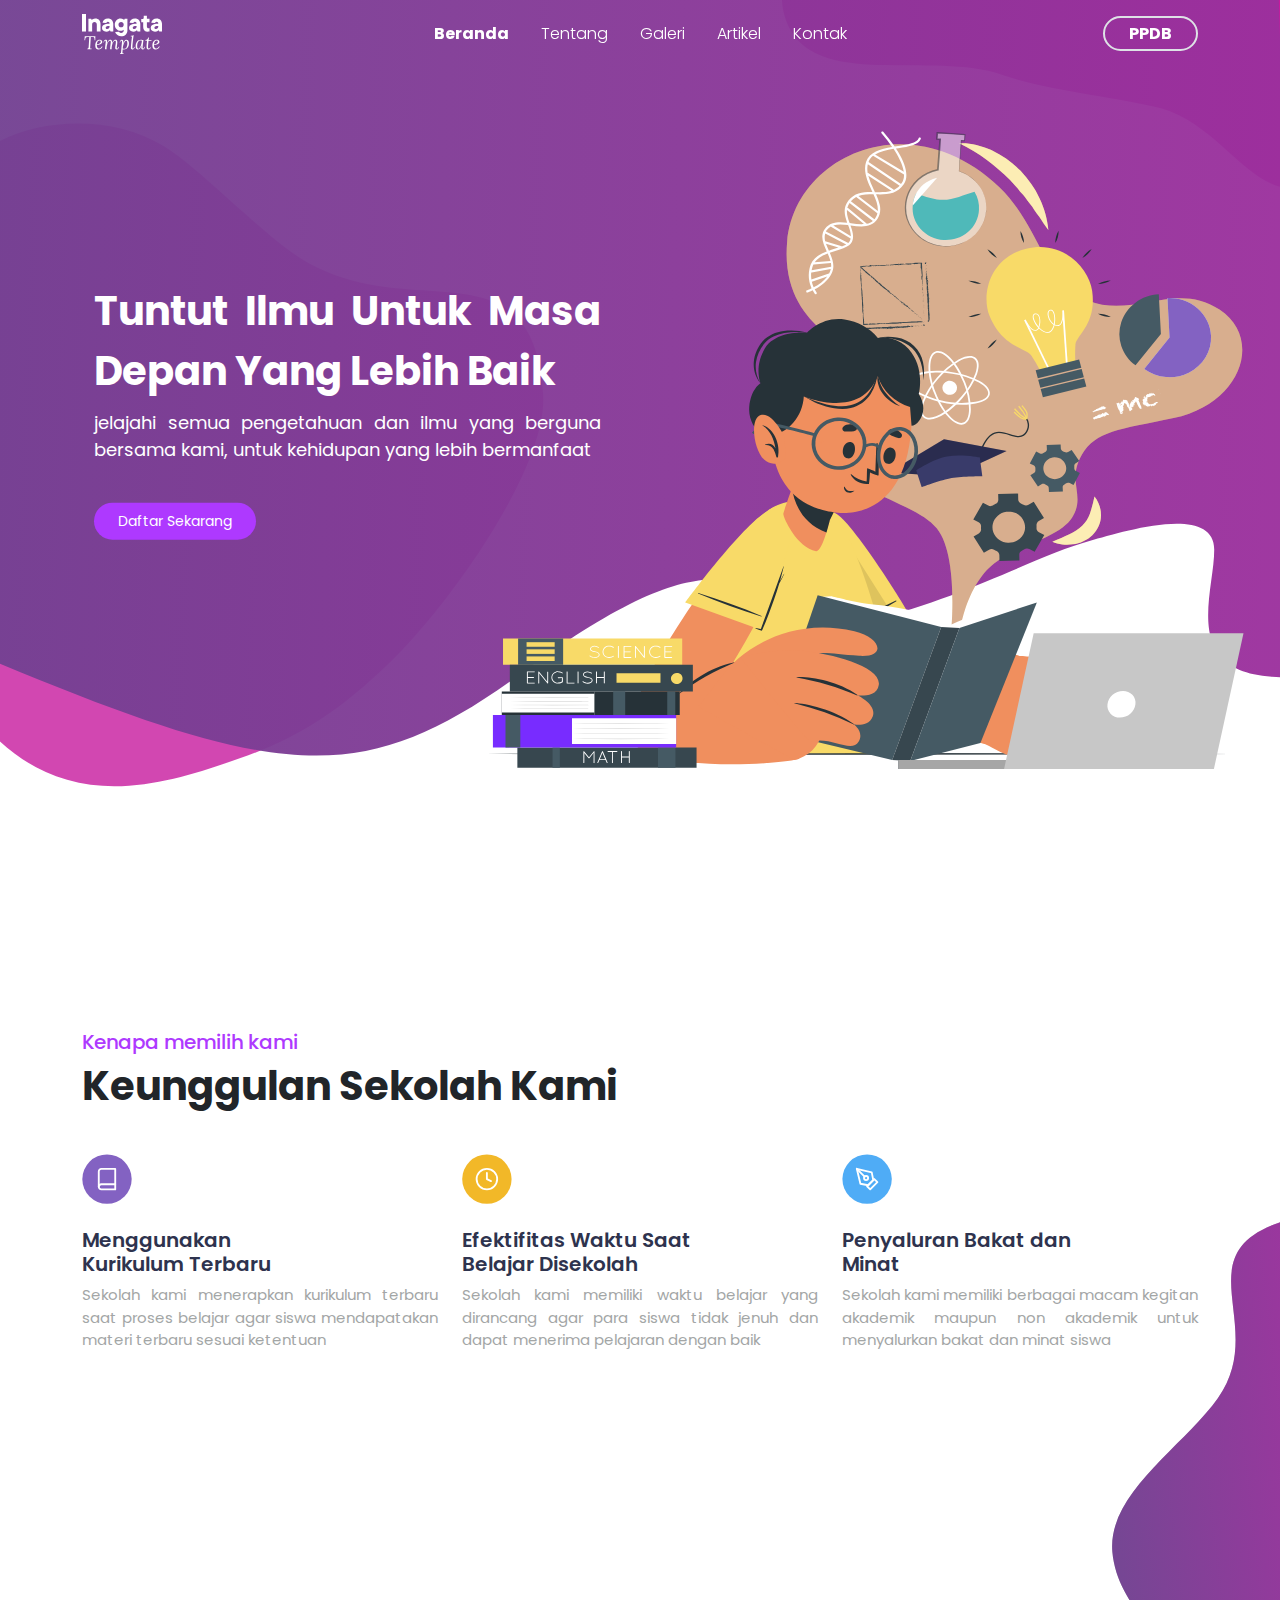
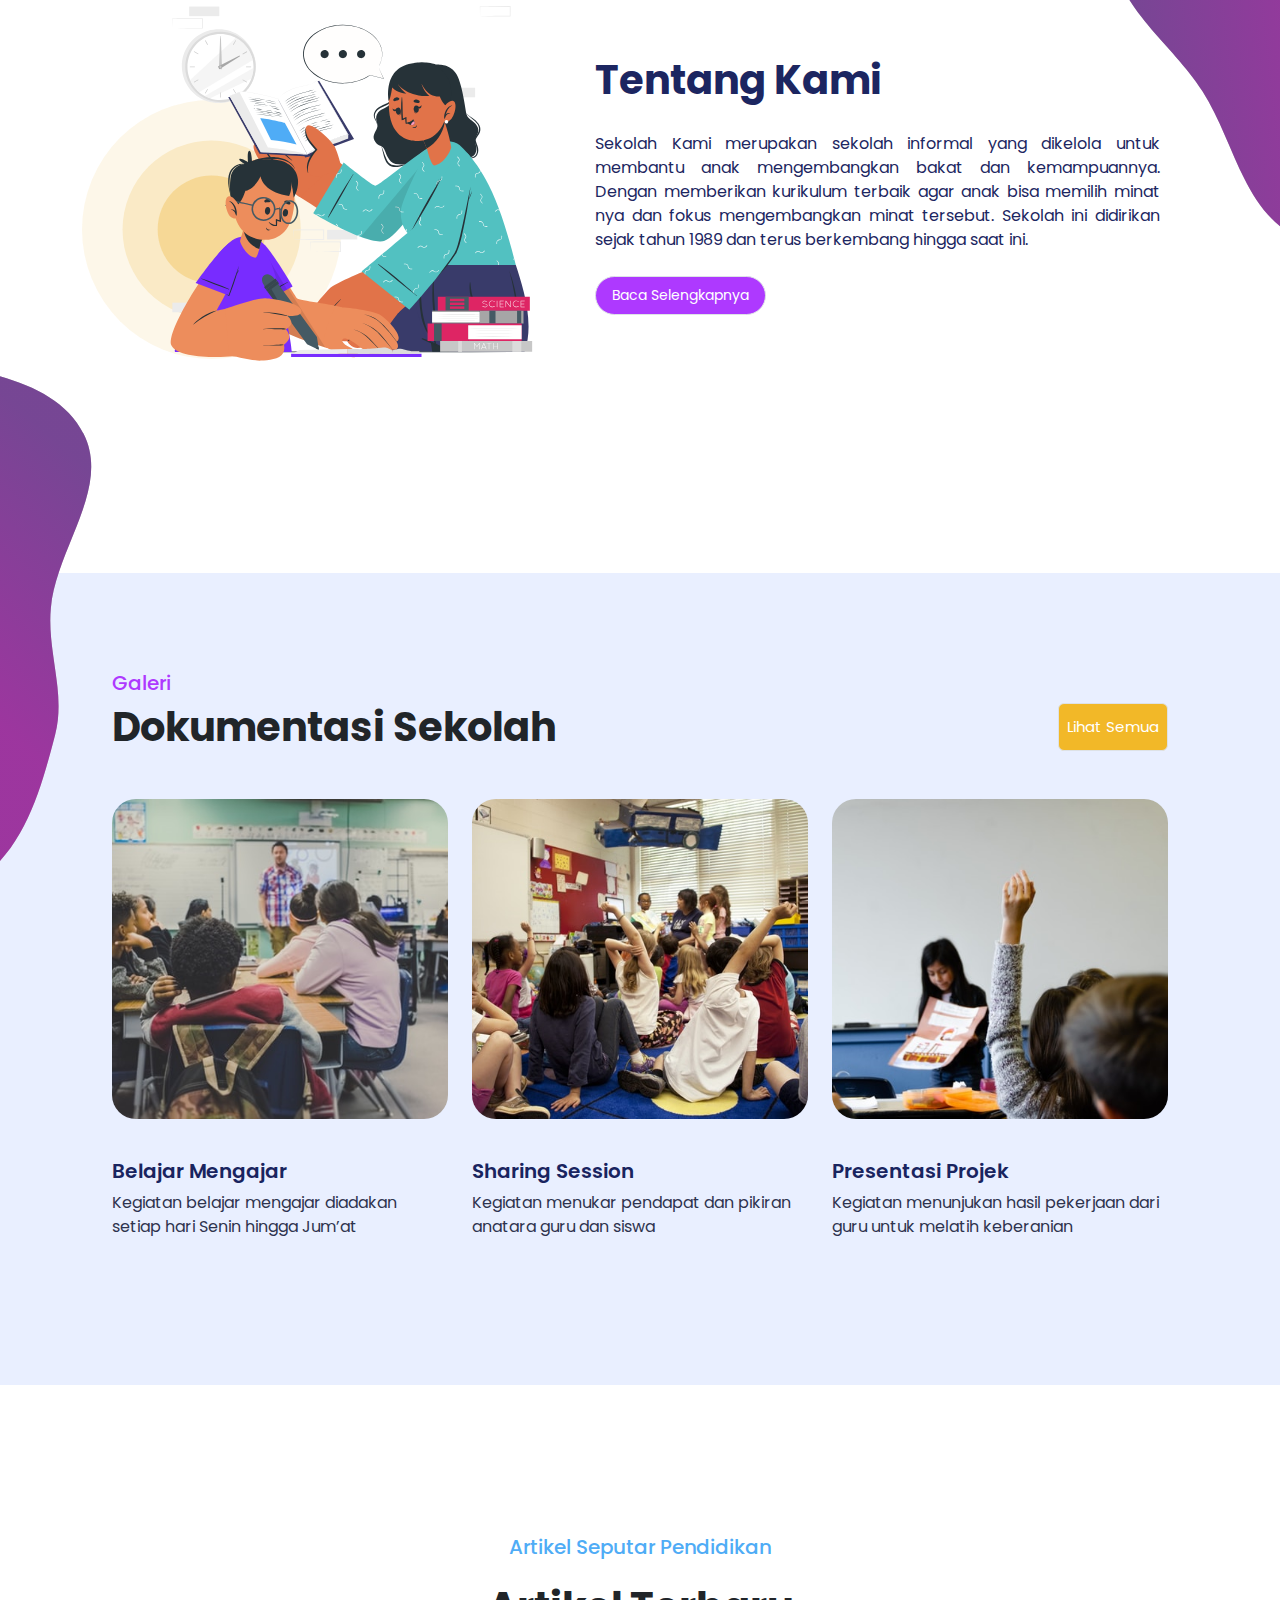
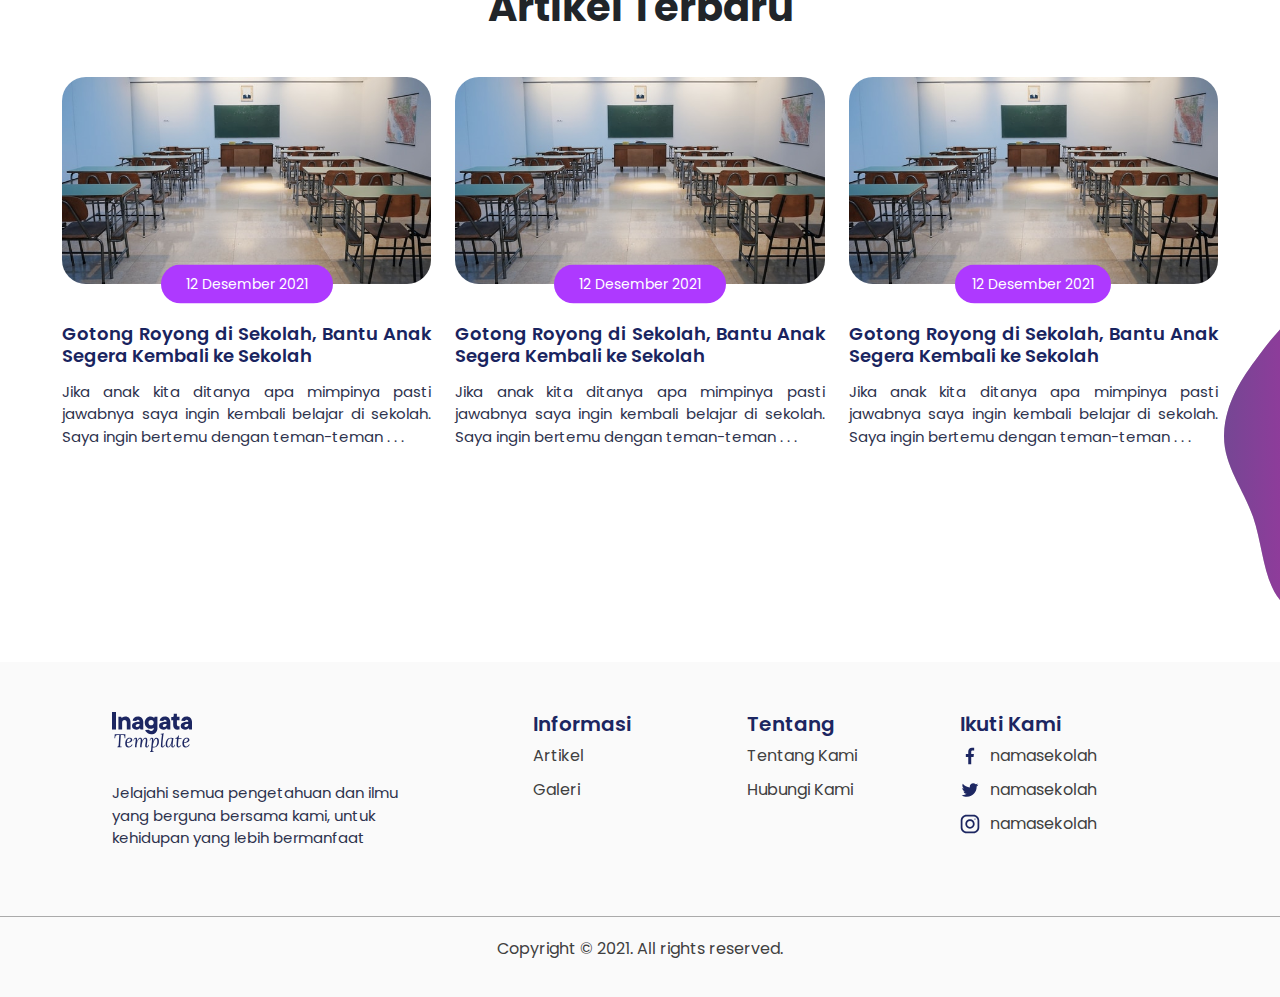
==== commit 0c14b473: "style: add responsive" ====
--- a/index.html
+++ b/index.html
@@ -8,7 +8,6 @@
   <link href="https://cdn.jsdelivr.net/npm/bootstrap@5.3.3/dist/css/bootstrap.min.css" rel="stylesheet"
     integrity="sha384-QWTKZyjpPEjISv5WaRU9OFeRpok6YctnYmDr5pNlyT2bRjXh0JMhjY6hW+ALEwIH" crossorigin="anonymous" />
   <link rel="stylesheet" href="assets/css/style-1.css">
-  <link rel="stylesheet" href="assets/css/responsive.css">
 </head>
 
 <body>
@@ -55,14 +54,14 @@
       <img src="assets/element/Vector-1.svg" alt="" class="wave1">
         <div class="container">
           <div class="row py-4">
-            <div class=" col-lg-7 title-hero">
+            <div class=" col-sm-7 title-hero">
               <h1>Tuntut Ilmu Untuk Masa Depan Yang Lebih Baik</h1>
               <p>jelajahi semua pengetahuan dan ilmu yang berguna bersama kami, untuk kehidupan yang lebih bermanfaat
               </p>
               <button class="text-decoration-none py-2 px-4 rounded-5"><a href="#" class="text-white">Daftar
                   Sekarang</a></button>
             </div>
-            <div class="col-lg-5 img">
+            <div class="col-sm-5 img">
               <img src="assets/element/beranda-1.svg" alt="">
             </div>
           </div>
@@ -159,9 +158,15 @@
         <div class="doc-sekolah">
           <h5>Galeri</h5>
           <div class="title-doc">
-            <h1>Dokumentasi Sekolah</h1>
-            <strong class="text-decoration-none px-2 py-2 rounded-2 border border-none"><a href="galeri.html"
-                class="text-white">Lihat Semua</a></strong>
+            <div class="row">
+              <div class="col-lg-8">
+                <h1>Dokumentasi Sekolah</h1>
+              </div>
+              <div class="tombol col-lg-4">
+                <strong class="btn text-decoration-none px-2 py-2 rounded-2 border border-none"><a href="galeri.html"
+                    class="text-white">Lihat Semua</a></strong>
+              </div>
+            </div>
           </div>
 
           <div class="doc my-5">
--- a/assets/css/style-1.css
+++ b/assets/css/style-1.css
@@ -263,11 +263,6 @@
   padding-top: 3rem;
 }
 
-.title-doc {
-  display: flex;
-  justify-content: space-between;
-}
-
 .title-doc h1 {
   margin: 0;
   font-weight: 700;
@@ -276,8 +271,9 @@
 .title-doc strong {
   background-color: #F2B828;
   align-items: center;
-  width: fit-content;
-  padding: 12px;
+  font-size: 15px;
+  font-weight: 500;
+  line-height: 30px;
 }
 
 .doc {
@@ -434,10 +430,6 @@
   line-height: 36px;
 }
 
-.title-civitas {
-  display: flex;
-  justify-content: space-between;
-}
 
 .title-civitas h1 {
   margin: 0;
@@ -447,6 +439,10 @@
   text-align: left;
 }
 
+.tombol {
+  text-align: end;
+}
+
 .title-civitas strong {
   background-color: #F2B828;
   align-items: center;
@@ -714,6 +710,28 @@
     width: 100%;
     height: 265px;
   }
+
+  footer {
+    padding: 40px 50px;
+  }
+
+  footer .container {
+    grid-template-columns: 1fr 1fr;
+    grid-gap: 20px;
+  }
+
+  footer .container .sec p {
+    width: 90%;
+    font-size: 18px;
+  }
+
+  footer .container .sec h5 {
+    font-size: 20px;
+  }
+
+  .copyright {
+    padding: 15px 50px;
+  }
 }
 
 @media screen and (max-width: 768px){
@@ -724,37 +742,30 @@
   }
 
   #hero .title-hero {
-    margin-top: 8%;
+    margin-top: 2%;
     align-items: center;
-    justify-content: center;
   }
 
   #hero .title-hero h1 {
     line-height: 30px;
     font-size: 24px;
-    padding-right: 0px;
-    text-align: center;
+    padding-right: 50px;
   }
 
   #hero .title-hero p {
     text-align: justify;
-    padding-right: 0px;
+    padding-right: 50px;
     font-size: 12px;
-    text-align: center;
   }
 
   #hero .title-hero button {
     font-size: 12px;
     margin: 10px 0px;
-    text-align: center;
-    
-    
   }
 
   #hero .row .img img {
     transform: translateX(-45%) translateY(-60%);
     width: 60%;
-    opacity: 0;
   }
 
   .wave3 {
@@ -816,6 +827,15 @@
     border-radius: 24px;
   }
 
+  .title-doc h1 {
+    font-size: 30px;
+    text-align: center;
+  }
+
+  .doc-sekolah h5 {
+    text-align: center;
+  }
+
   .card-article .card-body a.btn {
     background-color: #AE39FF;
     transform: translateY(-50%);
@@ -827,28 +847,19 @@
   #hero-tentang .container {
     height: 454px;
   }
-
-  #hero-tentang .title-hero {
-    margin-top: 20%;
-    text-align: center;
-  }
   
   #hero-tentang .title-hero h1 {
     font-size: 20px;
     padding-right: 0px;
-    text-align: center;
   }
   
   #hero-tentang .title-hero p {
     font-size: 15px;
-    text-align: center;
     padding-right: 0;
   }
   
   #hero-tentang .row .img img {
-    transform: translateX(-10%) translateY(5%);
-    width: 80%;
-    opacity: 0;
+    transform: translateX(-5%) translateY(8%);
   }
 
   /* civitas */
@@ -859,6 +870,55 @@
     width: 100%;
     height: 710px;
   }
+
+  #civitas h5 {
+    padding-top: 3rem;
+    line-height: 36px;
+    text-align: center;
+  }
+
+  .title-civitas h1 {
+    margin: 0;
+    font-weight: 700;
+    color: #19245F;
+    letter-spacing: 0.03em;
+    text-align: center;
+  }
+
+  .tombol {
+    text-align: center;
+    margin-top: 1rem;
+  }
+  
+  .title-civitas strong {
+    background-color: #F2B828;
+    align-items: center;
+    text-align: center;
+    font-size: 15px;
+    line-height: 30px;
+  }
+
+  footer {
+    padding: 30px 30px;
+  }
+
+  footer .container {
+    grid-template-columns: 1fr;
+    grid-gap: 30px;
+  }
+
+  footer .container .sec p {
+    width: 100%;
+    font-size: 16px;
+  }
+
+  footer .container .sec h5 {
+    font-size: 18px;
+  }
+
+  .copyright {
+    padding: 15px 30px;
+  }
 }
 
 @media screen and (max-width: 576px){
@@ -954,8 +1014,6 @@
 
   .title-doc {
     display: flex;
-    justify-content: space-between;
-    flex-direction: column;
   }
 
   .title-doc strong{
@@ -1019,7 +1077,7 @@
   } 
   .card-guru img {
     width: 100%;
-    height: 391px;
+    height: auto;
   }
 
   #civitas h5 {
@@ -1039,7 +1097,12 @@
     font-weight: 700;
     color: #19245F;
     letter-spacing: 0.03em;
-    text-align: left;
+    text-align: center;
+  }
+
+  .tombol {
+    text-align: center;
+    margin-top: 1rem;
   }
   
   .title-civitas strong {
@@ -1053,4 +1116,26 @@
   .card {
     padding-bottom: 2rem;
   }
+
+  footer {
+    padding: 20px 20px;
+  }
+
+  footer .container {
+    grid-template-columns: 1fr;
+    grid-gap: 20px;
+  }
+
+  footer .container .sec p {
+    width: 100%;
+    font-size: 14px;
+  }
+
+  footer .container .sec h5 {
+    font-size: 16px;
+  }
+
+  .copyright {
+    padding: 10px 20px;
+  }
 }